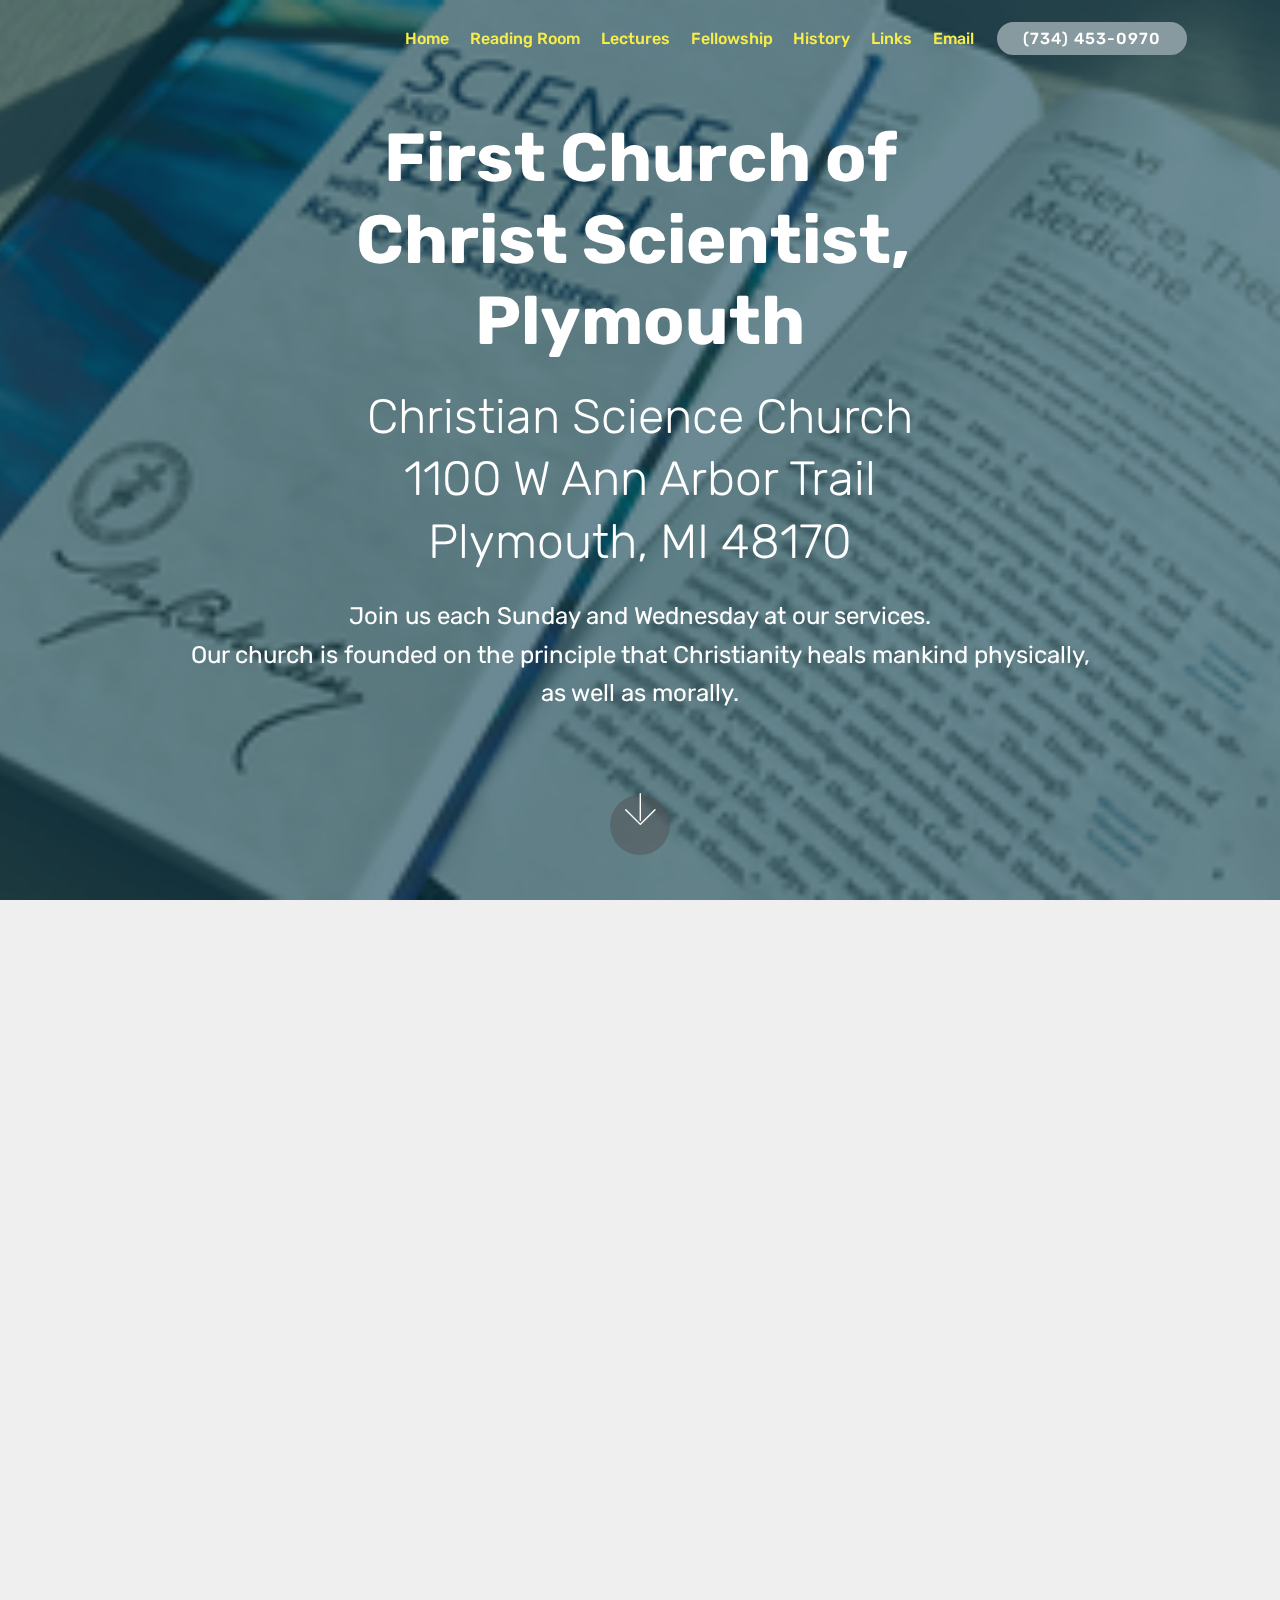
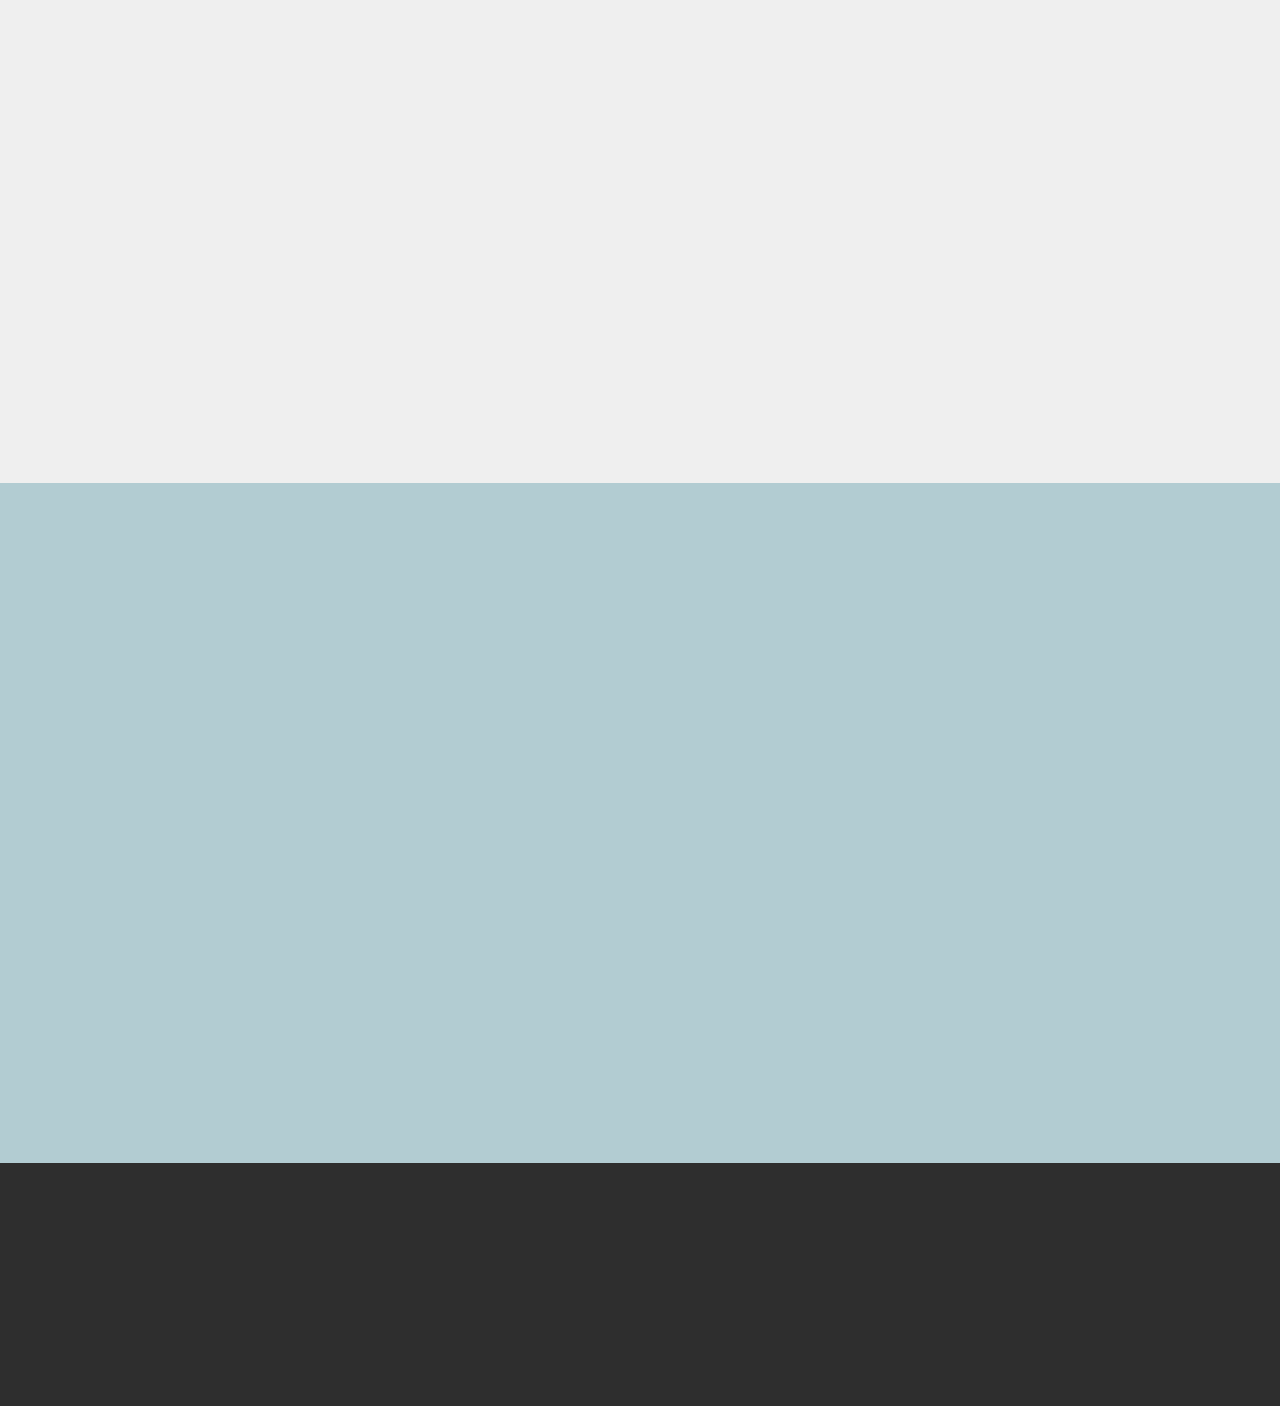
==== index.html @ 98bed811 "create github pages" ====
<!DOCTYPE html>
<html >
<head>
  <!-- Site made with Mobirise Website Builder v4.5.4, https://mobirise.com -->
  <meta charset="UTF-8">
  <meta http-equiv="X-UA-Compatible" content="IE=edge">
  <meta name="generator" content="Mobirise v4.5.4, mobirise.com">
  <meta name="viewport" content="width=device-width, initial-scale=1, minimum-scale=1">
  <link rel="shortcut icon" href="assets/images/logo2.png" type="image/x-icon">
  <meta name="description" content="">
  <title>Home</title>
  <link rel="stylesheet" href="assets/web/assets/mobirise-icons/mobirise-icons.css">
  <link rel="stylesheet" href="assets/tether/tether.min.css">
  <link rel="stylesheet" href="assets/bootstrap/css/bootstrap.min.css">
  <link rel="stylesheet" href="assets/bootstrap/css/bootstrap-grid.min.css">
  <link rel="stylesheet" href="assets/bootstrap/css/bootstrap-reboot.min.css">
  <link rel="stylesheet" href="assets/dropdown/css/style.css">
  <link rel="stylesheet" href="assets/animatecss/animate.min.css">
  <link rel="stylesheet" href="assets/theme/css/style.css">
  <link rel="stylesheet" href="assets/mobirise/css/mbr-additional.css" type="text/css">
  
  
  
</head>
<body>
<section class="menu cid-qFbfb1ziPZ" once="menu" id="menu2-8">

    

    <nav class="navbar navbar-expand beta-menu navbar-dropdown align-items-center navbar-fixed-top navbar-toggleable-sm bg-color transparent">
        <button class="navbar-toggler navbar-toggler-right" type="button" data-toggle="collapse" data-target="#navbarSupportedContent" aria-controls="navbarSupportedContent" aria-expanded="false" aria-label="Toggle navigation">
            <div class="hamburger">
                <span></span>
                <span></span>
                <span></span>
                <span></span>
            </div>
        </button>
        <div class="menu-logo">
            <div class="navbar-brand">
                
                
            </div>
        </div>
        <div class="collapse navbar-collapse" id="navbarSupportedContent">
            <ul class="navbar-nav nav-dropdown navbar-nav-top-padding" data-app-modern-menu="true"><li class="nav-item"><a class="nav-link link text-success display-4" href="https://kelseypromo.github.io/Church/index.html">Home</a></li><li class="nav-item"><a class="nav-link link text-success display-4" href="https://kelseypromo.github.io/Church/RR.html">Reading Room</a></li><li class="nav-item">
                    <a class="nav-link link text-success display-4" href="https://kelseypromo.github.io/Church/Lectures.html">Lectures</a>
                </li><li class="nav-item"><a class="nav-link link text-success display-4" href="https://kelseypromo.github.io/Church/Social.html">Fellowship</a></li><li class="nav-item"><a class="nav-link link text-success display-4" href="https://kelseypromo.github.io/Church/History.html">History</a></li><li class="nav-item"><a class="nav-link link text-success display-4" href="https://kelseypromo.github.io/Church/Links.html">Links</a></li><li class="nav-item"><a class="nav-link link text-success display-4" href="mailto:csplymi@gmail.com">Email</a></li></ul>
            <div class="navbar-buttons mbr-section-btn"><a class="btn btn-sm btn-warning display-4" href="tel:1-734-453-0970">
                    
                    (734) 453-0970
                </a></div>
        </div>
    </nav>
</section>

<section class="engine"><a href="https://mobirise.co/q">bootstrap slideshow</a></section><section class="cid-qFavquxsLG mbr-fullscreen mbr-parallax-background" id="header2-0">

    

    <div class="mbr-overlay" style="opacity: 0.6; background-color: rgb(7, 59, 76);"></div>

    <div class="container align-center">
        <div class="row justify-content-md-center">
            <div class="mbr-white col-md-10">
                <h1 class="mbr-section-title mbr-bold pb-3 mbr-fonts-style display-1">
                    First Church of <br>Christ Scientist,&nbsp;<br>Plymouth</h1>
                <h3 class="mbr-section-subtitle align-center mbr-light pb-3 mbr-fonts-style display-2">Christian Science Church<br>1100 W Ann Arbor Trail<br>Plymouth, MI 48170</h3>
                <p class="mbr-text pb-3 mbr-fonts-style display-5">Join us each Sunday and Wednesday at our services.<br>Our church is founded on the principle that Christianity heals mankind physically, as well as morally.<br><br></p>
                
            </div>
        </div>
    </div>
    <div class="mbr-arrow hidden-sm-down" aria-hidden="true">
        <a href="#next">
            <i class="mbri-down mbr-iconfont"></i>
        </a>
    </div>
</section>

<section class="features2 cid-qFaBylH6gd" id="features2-2">

    

    
    
    <div class="container">
        <div class="media-container-row">
            <div class="card p-3 col-12 col-md-6 col-lg-4">
                <div class="card-wrapper">
                    <div class="card-img">
                        <img src="assets/images/church-2-480x268.jpg" alt="Church Building" title="">
                    </div>
                    <div class="card-box">
                        <h4 class="card-title pb-3 mbr-fonts-style display-5">Visit our Church</h4>
                        <p class="mbr-text mbr-fonts-style display-7">We are located one block west of downtown Plymouth 1100 Ann Arbor Trail. 
<br>
<br>​(About 25 minutes northwest of Detroit Metro Airport, 30 minutes west of downtown Detroit and 20 minutes east of Ann Arbor).
<br>
<br> Church services are held in our former Sunday School building. All our welcome.</p>
                    </div>
                </div>
            </div>

            <div class="card p-3 col-12 col-md-6 col-lg-4">
                <div class="card-wrapper">
                    <div class="card-img">
                        <img src="assets/images/the-books-bible-s-h-prose-works-reference-1-600x330.jpg" alt="Bible &amp; CS Books" title="">
                    </div>
                    <div class="card-box ">
                        <h4 class="card-title pb-3 mbr-fonts-style display-5">Christian Science</h4>
                        <p class="mbr-text mbr-fonts-style display-7">Our church is founded on the principle that Christianity heals mankind physically, as well as morally.
<br>
<br> Christian Science and its healing ministry rests entirely on the affirmation from the Bible that “God is love” (I John 4:16). Those who practice it strive to live the bold, compassionate, pure, generous love that Christ Jesus embodied and taught in his Sermon on the Mount (Matthew 5–7). This is the heart of its Christianity.&nbsp;</p>
                    </div>
                </div>
            </div>

            <div class="card p-3 col-12 col-md-6 col-lg-4">
                <div class="card-wrapper">
                    <div class="card-img">
                        <img src="assets/images/church-service-1600x1200.jpg" alt="Church Sanctuary" title="">
                    </div>
                    <div class="card-box">
                        <h4 class="card-title pb-3 mbr-fonts-style display-5">Sunday Church Service</h4>
                        <p class="mbr-text mbr-fonts-style display-7">10:30 a.m. to 11:30 a.m.<br><br>Sunday services are conducted by a First and Second Reader and include music, hymns, prayer, and readings from the Bible and Science and Health with Key to the Scriptures by Mary Baker Eddy. Unless otherwise indicated, Scriptural selections are from the King James Version of the Bible. <br> Child care is lovingly provided&nbsp;</p>
                    </div>
                </div>
            </div>

            
        </div>
    </div>
</section>

<section class="features2 cid-qFaEyKeGp9" id="features2-3">

    

    
    
    <div class="container">
        <div class="media-container-row">
            <div class="card p-3 col-12 col-md-6 col-lg-4">
                <div class="card-wrapper">
                    <div class="card-img">
                        <img src="assets/images/science-and-health-open-on-windowsill-large-1-300x165.png" alt="Science and Health" title="">
                    </div>
                    <div class="card-box">
                        <h4 class="card-title pb-3 mbr-fonts-style display-5">Wed Testimony Meeting</h4>
                        <p class="mbr-text mbr-fonts-style display-7">At our Wednesday testimony meeting, you’ll hear hymns and readings specially selected for the day from the Christian Science Pastor—the Bible and Science and Health with Key to the Scriptures by Mary Baker Eddy. You’ll also hear testimonies of healing and comments about Christian Science submitted by  people in attendance.
<br>7:30 p.m. to 8:30 p.m.
Child care is lovingly provided.</p>
                    </div>
                </div>
            </div>

            <div class="card p-3 col-12 col-md-6 col-lg-4">
                <div class="card-wrapper">
                    <div class="card-img">
                        <img src="assets/images/rr-a-1600x1200.jpg" alt="Reading Room" title="">
                    </div>
                    <div class="card-box ">
                        <h4 class="card-title pb-3 mbr-fonts-style display-5">Reading Room</h4>
                        <p class="mbr-text mbr-fonts-style display-7">Our Reading Room, located in our church, is a community bookstore that offers a variety of religious materials focusing on spirituality, prayer and healing.
<br>
<br>Open wednesdays from 10:00 a.m. to Noon and for a short while before and after our Sunday service amd our Wednesday meeting.&nbsp;</p>
                    </div>
                </div>
            </div>

            <div class="card p-3 col-12 col-md-6 col-lg-4">
                <div class="card-wrapper">
                    <div class="card-img">
                        <img src="assets/images/ss-1600x1200.jpg" alt="Sunday School" title="">
                    </div>
                    <div class="card-box">
                        <h4 class="card-title pb-3 mbr-fonts-style display-5">Sunday School</h4>
                        <p class="mbr-text mbr-fonts-style display-7">10:30 a.m. to 11:30 a.m.<br><br>Each Sunday School class is designed to meet the students' needs. All of the classes are based on the Bible, and you’ll use Mary Baker Eddy’s book, Science and Health with Key to the Scriptures to help you dive deeper into the Bible.
Children up to the age of 20 are welcome.
<br><br></p>
                    </div>
                </div>
            </div>

            
        </div>
    </div>
</section>

<section class="mbr-section form4 cid-qFkrahLjo8" id="form4-1h">

    

    
    <div class="container">
        <div class="row">
            <div class="col-md-6">
                <div class="google-map"><iframe frameborder="0" style="border:0" src="https://www.google.com/maps/embed/v1/place?key=AIzaSyA0Dx_boXQiwvdz8sJHoYeZNVTdoWONYkU&amp;q=place_id:ChIJySl4kdGsJIgRqeBz0aCOcXc" allowfullscreen=""></iframe></div>
            </div>
            <div class="col-md-6">
                <h2 class="pb-3 align-left mbr-fonts-style display-2">
                    Have Questions?</h2>
                <div>
                    <div class="icon-block pb-3">
                        
                        <h4 class="icon-block__title align-left mbr-fonts-style display-5">
                            How can we help you?<br><br>Please submit this form and someone will get back to you.</h4>
                    </div>
                    <div class="icon-contacts pb-3">
                        <h5 class="align-left mbr-fonts-style display-7"></h5>
                        <p class="mbr-text align-left mbr-fonts-style display-7">
                            Phone: 734-453-0970<br>
                            Email: csplymi@gmail.com
                        </p>
                    </div>
                </div>
                <div data-form-type="formoid">
                    <div data-form-alert="" hidden="">Thanks for filling out the form!  We will respond as quickly as possible.

First Church of Christ, Scientist, Plymouth</div>
                    <form class="block mbr-form" action="https://mobirise.com/" method="post" data-form-title="Mobirise Form"><input type="hidden" data-form-email="true" value="sbUWV+q42BmeYZnPhsSgU2k8wjbPpuL+YAL65qqmQ9eWsIgRBbDcWesqUPM4m4dpOQ6mudVlxqU79I49L0zqynmECY8VZYfPBGKI61S++8cq2FlbX3RkFtnkKZW1qd1k">
                        <div class="row">
                            <div class="col-md-6 multi-horizontal" data-for="name">
                                <input type="text" class="form-control input" name="name" data-form-field="Name" placeholder="Your Name" required="" id="name-form4-1h">
                            </div>
                            <div class="col-md-6 multi-horizontal" data-for="phone">
                                <input type="text" class="form-control input" name="phone" data-form-field="Phone" placeholder="Phone" required="" id="phone-form4-1h">
                            </div>
                            <div class="col-md-12" data-for="email">
                                <input type="text" class="form-control input" name="email" data-form-field="Email" placeholder="Email" required="" id="email-form4-1h">
                            </div>
                            <div class="col-md-12" data-for="message">
                                <textarea class="form-control input" name="message" rows="3" data-form-field="Message" placeholder="Message" style="resize:none" id="message-form4-1h"></textarea>
                            </div>
                            <div class="input-group-btn col-md-12" style="margin-top: 10px;"><button href="" type="submit" class="btn btn-primary btn-form display-4">SEND MESSAGE</button></div>
                        </div>
                    </form>
                </div>
            </div>
        </div>
    </div>
</section>

<section once="" class="cid-qFb8M9SBh0" id="footer6-7">

    

    

    <div class="container">
        <div class="media-container-row align-center mbr-white">
            <div class="col-12">
                <p class="mbr-text mb-0 mbr-fonts-style display-7">The First Church of Christ Scientist, Plymouth<br>1100 W. Ann Arbor Trail<br>Plymouth, MI 48170<br>(734) 453-0970<br><br>© Copyright 2018 First Church of Christ Scientist, Plymouth - All Rights Reserved
                </p>
            </div>
        </div>
    </div>
</section>


  <script src="assets/web/assets/jquery/jquery.min.js"></script>
  <script src="assets/popper/popper.min.js"></script>
  <script src="assets/tether/tether.min.js"></script>
  <script src="assets/bootstrap/js/bootstrap.min.js"></script>
  <script src="assets/smoothscroll/smooth-scroll.js"></script>
  <script src="assets/parallax/jarallax.min.js"></script>
  <script src="assets/touchswipe/jquery.touch-swipe.min.js"></script>
  <script src="assets/viewportchecker/jquery.viewportchecker.js"></script>
  <script src="assets/dropdown/js/script.min.js"></script>
  <script src="assets/theme/js/script.js"></script>
  <script src="assets/formoid/formoid.min.js"></script>
  
  
 <div id="scrollToTop" class="scrollToTop mbr-arrow-up"><a style="text-align: center;"><i></i></a></div>
    <input name="animation" type="hidden">
  </body>
</html>
---- assets/web/assets/mobirise-icons/mobirise-icons.css ----
@font-face {
  font-family: 'MobiriseIcons';
  src:  url('mobirise-icons.eot?spat4u');
  src:  url('mobirise-icons.eot?spat4u#iefix') format('embedded-opentype'),
    url('mobirise-icons.ttf?spat4u') format('truetype'),
    url('mobirise-icons.woff?spat4u') format('woff'),
    url('mobirise-icons.svg?spat4u#MobiriseIcons') format('svg');
  font-weight: normal;
  font-style: normal;
}

[class^="mbri-"], [class*=" mbri-"] {
  /* use !important to prevent issues with browser extensions that change fonts */
  font-family: MobiriseIcons !important;
  speak: none;
  font-style: normal;
  font-weight: normal;
  font-variant: normal;
  text-transform: none;
  line-height: 1;

  /* Better Font Rendering =========== */
  -webkit-font-smoothing: antialiased;
  -moz-osx-font-smoothing: grayscale;
}

.mbri-add-submenu:before {
  content: "\e900";
}
.mbri-alert:before {
  content: "\e901";
}
.mbri-align-center:before {
  content: "\e902";
}
.mbri-align-justify:before {
  content: "\e903";
}
.mbri-align-left:before {
  content: "\e904";
}
.mbri-align-right:before {
  content: "\e905";
}
.mbri-android:before {
  content: "\e906";
}
.mbri-apple:before {
  content: "\e907";
}
.mbri-arrow-down:before {
  content: "\e908";
}
.mbri-arrow-next:before {
  content: "\e909";
}
.mbri-arrow-prev:before {
  content: "\e90a";
}
.mbri-arrow-up:before {
  content: "\e90b";
}
.mbri-bold:before {
  content: "\e90c";
}
.mbri-bookmark:before {
  content: "\e90d";
}
.mbri-bootstrap:before {
  content: "\e90e";
}
.mbri-briefcase:before {
  content: "\e90f";
}
.mbri-browse:before {
  content: "\e910";
}
.mbri-bulleted-list:before {
  content: "\e911";
}
.mbri-calendar:before {
  content: "\e912";
}
.mbri-camera:before {
  content: "\e913";
}
.mbri-cart-add:before {
  content: "\e914";
}
.mbri-cart-full:before {
  content: "\e915";
}
.mbri-cash:before {
  content: "\e916";
}
.mbri-change-style:before {
  content: "\e917";
}
.mbri-chat:before {
  content: "\e918";
}
.mbri-clock:before {
  content: "\e919";
}
.mbri-close:before {
  content: "\e91a";
}
.mbri-cloud:before {
  content: "\e91b";
}
.mbri-code:before {
  content: "\e91c";
}
.mbri-contact-form:before {
  content: "\e91d";
}
.mbri-credit-card:before {
  content: "\e91e";
}
.mbri-cursor-click:before {
  content: "\e91f";
}
.mbri-cust-feedback:before {
  content: "\e920";
}
.mbri-database:before {
  content: "\e921";
}
.mbri-delivery:before {
  content: "\e922";
}
.mbri-desktop:before {
  content: "\e923";
}
.mbri-devices:before {
  content: "\e924";
}
.mbri-down:before {
  content: "\e925";
}
.mbri-download:before {
  content: "\e989";
}
.mbri-drag-n-drop:before {
  content: "\e927";
}
.mbri-drag-n-drop2:before {
  content: "\e928";
}
.mbri-edit:before {
  content: "\e929";
}
.mbri-edit2:before {
  content: "\e92a";
}
.mbri-error:before {
  content: "\e92b";
}
.mbri-extension:before {
  content: "\e92c";
}
.mbri-features:before {
  content: "\e92d";
}
.mbri-file:before {
  content: "\e92e";
}
.mbri-flag:before {
  content: "\e92f";
}
.mbri-folder:before {
  content: "\e930";
}
.mbri-gift:before {
  content: "\e931";
}
.mbri-github:before {
  content: "\e932";
}
.mbri-globe:before {
  content: "\e933";
}
.mbri-globe-2:before {
  content: "\e934";
}
.mbri-growing-chart:before {
  content: "\e935";
}
.mbri-hearth:before {
  content: "\e936";
}
.mbri-help:before {
  content: "\e937";
}
.mbri-home:before {
  content: "\e938";
}
.mbri-hot-cup:before {
  content: "\e939";
}
.mbri-idea:before {
  content: "\e93a";
}
.mbri-image-gallery:before {
  content: "\e93b";
}
.mbri-image-slider:before {
  content: "\e93c";
}
.mbri-info:before {
  content: "\e93d";
}
.mbri-italic:before {
  content: "\e93e";
}
.mbri-key:before {
  content: "\e93f";
}
.mbri-laptop:before {
  content: "\e940";
}
.mbri-layers:before {
  content: "\e941";
}
.mbri-left-right:before {
  content: "\e942";
}
.mbri-left:before {
  content: "\e943";
}
.mbri-letter:before {
  content: "\e944";
}
.mbri-like:before {
  content: "\e945";
}
.mbri-link:before {
  content: "\e946";
}
.mbri-lock:before {
  content: "\e947";
}
.mbri-login:before {
  content: "\e948";
}
.mbri-logout:before {
  content: "\e949";
}
.mbri-magic-stick:before {
  content: "\e94a";
}
.mbri-map-pin:before {
  content: "\e94b";
}
.mbri-menu:before {
  content: "\e94c";
}
.mbri-mobile:before {
  content: "\e94d";
}
.mbri-mobile2:before {
  content: "\e94e";
}
.mbri-mobirise:before {
  content: "\e94f";
}
.mbri-more-horizontal:before {
  content: "\e950";
}
.mbri-more-vertical:before {
  content: "\e951";
}
.mbri-music:before {
  content: "\e952";
}
.mbri-new-file:before {
  content: "\e953";
}
.mbri-numbered-list:before {
  content: "\e954";
}
.mbri-opened-folder:before {
  content: "\e955";
}
.mbri-pages:before {
  content: "\e956";
}
.mbri-paper-plane:before {
  content: "\e957";
}
.mbri-paperclip:before {
  content: "\e958";
}
.mbri-photo:before {
  content: "\e959";
}
.mbri-photos:before {
  content: "\e95a";
}
.mbri-pin:before {
  content: "\e95b";
}
.mbri-play:before {
  content: "\e95c";
}
.mbri-plus:before {
  content: "\e95d";
}
.mbri-preview:before {
  content: "\e95e";
}
.mbri-print:before {
  content: "\e95f";
}
.mbri-protect:before {
  content: "\e960";
}
.mbri-question:before {
  content: "\e961";
}
.mbri-quote-left:before {
  content: "\e962";
}
.mbri-quote-right:before {
  content: "\e963";
}
.mbri-refresh:before {
  content: "\e964";
}
.mbri-responsive:before {
  content: "\e965";
}
.mbri-right:before {
  content: "\e966";
}
.mbri-rocket:before {
  content: "\e967";
}
.mbri-sad-face:before {
  content: "\e968";
}
.mbri-sale:before {
  content: "\e969";
}
.mbri-save:before {
  content: "\e96a";
}
.mbri-search:before {
  content: "\e96b";
}
.mbri-setting:before {
  content: "\e96c";
}
.mbri-setting2:before {
  content: "\e96d";
}
.mbri-setting3:before {
  content: "\e96e";
}
.mbri-share:before {
  content: "\e96f";
}
.mbri-shopping-bag:before {
  content: "\e970";
}
.mbri-shopping-basket:before {
  content: "\e971";
}
.mbri-shopping-cart:before {
  content: "\e972";
}
.mbri-sites:before {
  content: "\e973";
}
.mbri-smile-face:before {
  content: "\e974";
}
.mbri-speed:before {
  content: "\e975";
}
.mbri-star:before {
  content: "\e976";
}
.mbri-success:before {
  content: "\e977";
}
.mbri-sun:before {
  content: "\e978";
}
.mbri-sun2:before {
  content: "\e979";
}
.mbri-tablet:before {
  content: "\e97a";
}
.mbri-tablet-vertical:before {
  content: "\e97b";
}
.mbri-target:before {
  content: "\e97c";
}
.mbri-timer:before {
  content: "\e97d";
}
.mbri-to-ftp:before {
  content: "\e97e";
}
.mbri-to-local-drive:before {
  content: "\e97f";
}
.mbri-touch-swipe:before {
  content: "\e980";
}
.mbri-touch:before {
  content: "\e981";
}
.mbri-trash:before {
  content: "\e982";
}
.mbri-underline:before {
  content: "\e983";
}
.mbri-unlink:before {
  content: "\e984";
}
.mbri-unlock:before {
  content: "\e985";
}
.mbri-up-down:before {
  content: "\e986";
}
.mbri-up:before {
  content: "\e987";
}
.mbri-update:before {
  content: "\e988";
}
.mbri-upload:before {
 content: "\e926"; 
}
.mbri-user:before {
  content: "\e98a";
}
.mbri-user2:before {
  content: "\e98b";
}
.mbri-users:before {
  content: "\e98c";
}
.mbri-video:before {
  content: "\e98d";
}
.mbri-video-play:before {
  content: "\e98e";
}
.mbri-watch:before {
  content: "\e98f";
}
.mbri-website-theme:before {
  content: "\e990";
}
.mbri-wifi:before {
  content: "\e991";
}
.mbri-windows:before {
  content: "\e992";
}
.mbri-zoom-out:before {
  content: "\e993";
}
.mbri-redo:before {
  content: "\e994";
}
.mbri-undo:before {
  content: "\e995";
}
---- assets/dropdown/css/style.css ----
.navbar-dropdown {
  left: 0;
  padding: 0;
  position: absolute;
  right: 0;
  top: 0;
  transition: all 0.45s ease;
  z-index: 1030;
  background: #282828; }
  .navbar-dropdown .navbar-logo {
    margin-right: 0.8rem;
    transition: margin 0.3s ease-in-out;
    vertical-align: middle; }
    .navbar-dropdown .navbar-logo img {
      height: 3.125rem;
      transition: all 0.3s ease-in-out; }
    .navbar-dropdown .navbar-logo.mbr-iconfont {
      font-size: 3.125rem;
      line-height: 3.125rem; }
  .navbar-dropdown .navbar-caption {
    font-weight: 700;
    white-space: normal;
    vertical-align: -4px;
    line-height: 3.125rem !important; }
    .navbar-dropdown .navbar-caption, .navbar-dropdown .navbar-caption:hover {
      color: inherit;
      text-decoration: none; }
  .navbar-dropdown .mbr-iconfont + .navbar-caption {
    vertical-align: -1px; }
  .navbar-dropdown.navbar-fixed-top {
    position: fixed; }
  .navbar-dropdown .navbar-brand span {
    vertical-align: -4px; }
  .navbar-dropdown.bg-color.transparent {
    background: none; }
  .navbar-dropdown.navbar-short .navbar-brand {
    padding: 0.625rem 0; }
    .navbar-dropdown.navbar-short .navbar-brand span {
      vertical-align: -1px; }
  .navbar-dropdown.navbar-short .navbar-caption {
    line-height: 2.375rem !important;
    vertical-align: -2px; }
  .navbar-dropdown.navbar-short .navbar-logo {
    margin-right: 0.5rem; }
    .navbar-dropdown.navbar-short .navbar-logo img {
      height: 2.375rem; }
    .navbar-dropdown.navbar-short .navbar-logo.mbr-iconfont {
      font-size: 2.375rem;
      line-height: 2.375rem; }
  .navbar-dropdown.navbar-short .mbr-table-cell {
    height: 3.625rem; }
  .navbar-dropdown .navbar-close {
    left: 0.6875rem;
    position: fixed;
    top: 0.75rem;
    z-index: 1000; }
  .navbar-dropdown .hamburger-icon {
    content: "";
    display: inline-block;
    vertical-align: middle;
    width: 16px;
    -webkit-box-shadow: 0 -6px 0 1px #282828,0 0 0 1px #282828,0 6px 0 1px #282828;
    -moz-box-shadow: 0 -6px 0 1px #282828,0 0 0 1px #282828,0 6px 0 1px #282828;
    box-shadow: 0 -6px 0 1px #282828,0 0 0 1px #282828,0 6px 0 1px #282828; }

.dropdown-menu .dropdown-toggle[data-toggle="dropdown-submenu"]::after {
  border-bottom: 0.35em solid transparent;
  border-left: 0.35em solid;
  border-right: 0;
  border-top: 0.35em solid transparent;
  margin-left: 0.3rem; }

.dropdown-menu .dropdown-item:focus {
  outline: 0; }

.nav-dropdown {
  font-size: 0.75rem;
  font-weight: 500;
  height: auto !important; }
  .nav-dropdown .nav-btn {
    padding-left: 1rem; }
  .nav-dropdown .link {
    margin: .667em 1.667em;
    font-weight: 500;
    padding: 0;
    transition: color .2s ease-in-out; }
    .nav-dropdown .link.dropdown-toggle {
      margin-right: 2.583em; }
      .nav-dropdown .link.dropdown-toggle::after {
        margin-left: .25rem;
        border-top: 0.35em solid;
        border-right: 0.35em solid transparent;
        border-left: 0.35em solid transparent;
        border-bottom: 0; }
      .nav-dropdown .link.dropdown-toggle[aria-expanded="true"] {
        margin: 0;
        padding: 0.667em 3.263em  0.667em 1.667em; }
  .nav-dropdown .link::after,
  .nav-dropdown .dropdown-item::after {
    color: inherit; }
  .nav-dropdown .btn {
    font-size: 0.75rem;
    font-weight: 700;
    letter-spacing: 0;
    margin-bottom: 0;
    padding-left: 1.25rem;
    padding-right: 1.25rem; }
  .nav-dropdown .dropdown-menu {
    border-radius: 0;
    border: 0;
    left: 0;
    margin: 0;
    padding-bottom: 1.25rem;
    padding-top: 1.25rem;
    position: relative; }
  .nav-dropdown .dropdown-submenu {
    margin-left: 0.125rem;
    top: 0; }
  .nav-dropdown .dropdown-item {
    font-weight: 500;
    line-height: 2;
    padding: 0.3846em 4.615em 0.3846em 1.5385em;
    position: relative;
    transition: color .2s ease-in-out, background-color .2s ease-in-out; }
    .nav-dropdown .dropdown-item::after {
      margin-top: -0.3077em;
      position: absolute;
      right: 1.1538em;
      top: 50%; }
    .nav-dropdown .dropdown-item:focus, .nav-dropdown .dropdown-item:hover {
      background: none; }

@media (max-width: 767px) {
  .nav-dropdown.navbar-toggleable-sm {
    bottom: 0;
    display: none;
    left: 0;
    overflow-x: hidden;
    position: fixed;
    top: 0;
    transform: translateX(-100%);
    -ms-transform: translateX(-100%);
    -webkit-transform: translateX(-100%);
    width: 18.75rem;
    z-index: 999; } }
.nav-dropdown.navbar-toggleable-xl {
  bottom: 0;
  display: none;
  left: 0;
  overflow-x: hidden;
  position: fixed;
  top: 0;
  transform: translateX(-100%);
  -ms-transform: translateX(-100%);
  -webkit-transform: translateX(-100%);
  width: 18.75rem;
  z-index: 999; }

.nav-dropdown-sm {
  display: block !important;
  overflow-x: hidden;
  overflow: auto;
  padding-top: 3.875rem; }
  .nav-dropdown-sm::after {
    content: "";
    display: block;
    height: 3rem;
    width: 100%; }
  .nav-dropdown-sm.collapse.in ~ .navbar-close {
    display: block !important; }
  .nav-dropdown-sm.collapsing, .nav-dropdown-sm.collapse.in {
    transform: translateX(0);
    -ms-transform: translateX(0);
    -webkit-transform: translateX(0);
    transition: all 0.25s ease-out;
    -webkit-transition: all 0.25s ease-out;
    background: #282828; }
  .nav-dropdown-sm.collapsing[aria-expanded="false"] {
    transform: translateX(-100%);
    -ms-transform: translateX(-100%);
    -webkit-transform: translateX(-100%); }
  .nav-dropdown-sm .nav-item {
    display: block;
    margin-left: 0 !important;
    padding-left: 0; }
  .nav-dropdown-sm .link,
  .nav-dropdown-sm .dropdown-item {
    border-top: 1px dotted rgba(255, 255, 255, 0.1);
    font-size: 0.8125rem;
    line-height: 1.6;
    margin: 0 !important;
    padding: 0.875rem 2.4rem 0.875rem 1.5625rem !important;
    position: relative;
    white-space: normal; }
    .nav-dropdown-sm .link:focus, .nav-dropdown-sm .link:hover,
    .nav-dropdown-sm .dropdown-item:focus,
    .nav-dropdown-sm .dropdown-item:hover {
      background: rgba(0, 0, 0, 0.2) !important;
      color: #c0a375; }
  .nav-dropdown-sm .nav-btn {
    position: relative;
    padding: 1.5625rem 1.5625rem 0 1.5625rem; }
    .nav-dropdown-sm .nav-btn::before {
      border-top: 1px dotted rgba(255, 255, 255, 0.1);
      content: "";
      left: 0;
      position: absolute;
      top: 0;
      width: 100%; }
    .nav-dropdown-sm .nav-btn + .nav-btn {
      padding-top: 0.625rem; }
      .nav-dropdown-sm .nav-btn + .nav-btn::before {
        display: none; }
  .nav-dropdown-sm .btn {
    padding: 0.625rem 0; }
  .nav-dropdown-sm .dropdown-toggle[data-toggle="dropdown-submenu"]::after {
    margin-left: .25rem;
    border-top: 0.35em solid;
    border-right: 0.35em solid transparent;
    border-left: 0.35em solid transparent;
    border-bottom: 0; }
  .nav-dropdown-sm .dropdown-toggle[data-toggle="dropdown-submenu"][aria-expanded="true"]::after {
    border-top: 0;
    border-right: 0.35em solid transparent;
    border-left: 0.35em solid transparent;
    border-bottom: 0.35em solid; }
  .nav-dropdown-sm .dropdown-menu {
    margin: 0;
    padding: 0;
    position: relative;
    top: 0;
    left: 0;
    width: 100%;
    border: 0;
    float: none;
    border-radius: 0;
    background: none; }
  .nav-dropdown-sm .dropdown-submenu {
    left: 100%;
    margin-left: 0.125rem;
    margin-top: -1.25rem;
    top: 0; }

.navbar-toggleable-sm .nav-dropdown .dropdown-menu {
  position: absolute; }

.navbar-toggleable-sm .nav-dropdown .dropdown-submenu {
  left: 100%;
  margin-left: 0.125rem;
  margin-top: -1.25rem;
  top: 0; }

.navbar-toggleable-sm.opened .nav-dropdown .dropdown-menu {
  position: relative; }

.navbar-toggleable-sm.opened .nav-dropdown .dropdown-submenu {
  left: 0;
  margin-left: 00rem;
  margin-top: 0rem;
  top: 0; }

.is-builder .nav-dropdown.collapsing {
  transition: none !important; }

/*# sourceMappingURL=style.css.map */
---- assets/theme/css/style.css ----
/*!
 * Mobirise v4 theme (https://mobirise.com/)
 * Copyright 2017 Mobirise
 */
section {
  background-color: #eeeeee; }

section,
.container,
.container-fluid {
  position: relative;
  word-wrap: break-word; }

a.mbr-iconfont:hover {
  text-decoration: none; }

.article .lead p, .article .lead ul, .article .lead ol, .article .lead pre, .article .lead blockquote {
  margin-bottom: 0; }

a {
  font-style: normal;
  font-weight: 400;
  cursor: pointer; }
  a, a:hover {
    text-decoration: none; }

figure {
  margin-bottom: 0; }

body {
  color: #232323; }

h1, h2, h3, h4, h5, h6,
.h1, .h2, .h3, .h4, .h5, .h6,
.display-1, .display-2, .display-3, .display-4 {
  line-height: 1;
  word-break: break-word;
  word-wrap: break-word; }

b, strong {
  font-weight: bold; }

blockquote {
  padding: 10px 0 10px 20px;
  position: relative;
  border-left: 2px solid;
  border-color: #ff3366; }

input:-webkit-autofill, input:-webkit-autofill:hover, input:-webkit-autofill:focus, input:-webkit-autofill:active {
  transition-delay: 9999s;
  transition-property: background-color, color; }

textarea[type="hidden"] {
  display: none; }

body {
  position: relative; }

section {
  background-position: 50% 50%;
  background-repeat: no-repeat;
  background-size: cover; }
  section .mbr-background-video,
  section .mbr-background-video-preview {
    position: absolute;
    bottom: 0;
    left: 0;
    right: 0;
    top: 0; }

.hidden {
  visibility: hidden; }

.mbr-z-index20 {
  z-index: 20; }

/*! Base colors */
.mbr-white {
  color: #ffffff; }

.mbr-black {
  color: #000000; }

.mbr-bg-white {
  background-color: #ffffff; }

.mbr-bg-black {
  background-color: #000000; }

/*! Text-aligns */
.align-left {
  text-align: left; }

.align-center {
  text-align: center; }

.align-right {
  text-align: right; }

@media (max-width: 767px) {
  .align-left, .align-center, .align-right, .mbr-section-btn, .mbr-section-title {
    text-align: center; } }
/*! Font-weight  */
.mbr-light {
  font-weight: 300; }

.mbr-regular {
  font-weight: 400; }

.mbr-semibold {
  font-weight: 500; }

.mbr-bold {
  font-weight: 700; }

/*! Media  */
.media-size-item {
  -webkit-flex: 1 1 auto;
  -moz-flex: 1 1 auto;
  -ms-flex: 1 1 auto;
  -o-flex: 1 1 auto;
  flex: 1 1 auto; }

.media-content {
  -webkit-flex-basis: 100%;
  flex-basis: 100%; }

.media-container-row {
  display: -ms-flexbox;
  display: -webkit-flex;
  display: flex;
  -webkit-flex-direction: row;
  -ms-flex-direction: row;
  flex-direction: row;
  -webkit-flex-wrap: wrap;
  -ms-flex-wrap: wrap;
  flex-wrap: wrap;
  -webkit-justify-content: center;
  -ms-flex-pack: center;
  justify-content: center;
  -webkit-align-content: center;
  -ms-flex-line-pack: center;
  align-content: center;
  -webkit-align-items: start;
  -ms-flex-align: start;
  align-items: start; }
  .media-container-row .media-size-item {
    width: 400px; }

.media-container-column {
  display: -ms-flexbox;
  display: -webkit-flex;
  display: flex;
  -webkit-flex-direction: column;
  -ms-flex-direction: column;
  flex-direction: column;
  -webkit-flex-wrap: wrap;
  -ms-flex-wrap: wrap;
  flex-wrap: wrap;
  -webkit-justify-content: center;
  -ms-flex-pack: center;
  justify-content: center;
  -webkit-align-content: center;
  -ms-flex-line-pack: center;
  align-content: center;
  -webkit-align-items: stretch;
  -ms-flex-align: stretch;
  align-items: stretch; }
  .media-container-column > * {
    width: 100%; }

@media (min-width: 992px) {
  .media-container-row {
    -webkit-flex-wrap: nowrap;
    -ms-flex-wrap: nowrap;
    flex-wrap: nowrap; } }
figure {
  overflow: hidden; }

figure[mbr-media-size] {
  transition: width 0.1s; }

.mbr-figure img, .mbr-figure iframe {
  display: block;
  width: 100%; }

.card {
  background-color: transparent;
  border: none; }

.card-img {
  text-align: center;
  flex-shrink: 0; }

.media {
  max-width: 100%;
  margin: 0 auto; }

.mbr-figure {
  -ms-flex-item-align: center;
  -ms-grid-row-align: center;
  -webkit-align-self: center;
  align-self: center; }

.media-container > div {
  max-width: 100%; }

.mbr-figure img, .card-img img {
  width: 100%; }

@media (max-width: 991px) {
  .media-size-item {
    width: auto !important; }

  .media {
    width: auto; }

  .mbr-figure {
    width: 100% !important; } }
/*! Buttons */
.mbr-section-btn {
  margin-left: -.25rem;
  margin-right: -.25rem;
  font-size: 0; }

nav .mbr-section-btn {
  margin-left: 0rem;
  margin-right: 0rem; }

/*! Btn icon margin */
.btn .mbr-iconfont, .btn.btn-sm .mbr-iconfont {
  cursor: pointer;
  margin-right: 0.5rem; }

.btn.btn-md .mbr-iconfont, .btn.btn-md .mbr-iconfont {
  margin-right: 0.8rem; }

.mbr-regular {
  font-weight: 400; }

.mbr-semibold {
  font-weight: 500; }

.mbr-bold {
  font-weight: 700; }

[type="submit"] {
  -webkit-appearance: none; }

/*! Full-screen */
.mbr-fullscreen .mbr-overlay {
  min-height: 100vh; }

.mbr-fullscreen {
  display: flex;
  display: -webkit-flex;
  display: -moz-flex;
  display: -ms-flex;
  display: -o-flex;
  align-items: center;
  -webkit-align-items: center;
  min-height: 100vh;
  padding-top: 3rem;
  padding-bottom: 3rem; }

/*! Map */
.map {
  height: 25rem;
  position: relative; }
  .map iframe {
    width: 100%;
    height: 100%; }

/* Form */
.form-asterisk {
  font-family: initial;
  position: absolute;
  top: -2px;
  font-weight: normal; }

/*! Scroll to top arrow */
.mbr-arrow-up {
  bottom: 25px;
  right: 90px;
  position: fixed;
  text-align: right;
  z-index: 5000;
  color: #ffffff;
  font-size: 32px;
  transform: rotate(180deg);
  -webkit-transform: rotate(180deg); }

.mbr-arrow-up a {
  background: rgba(0, 0, 0, 0.2);
  border-radius: 3px;
  color: #fff;
  display: inline-block;
  height: 60px;
  width: 60px;
  outline-style: none !important;
  position: relative;
  text-decoration: none;
  transition: all .3s ease-in-out;
  cursor: pointer;
  text-align: center; }
  .mbr-arrow-up a:hover {
    background-color: rgba(0, 0, 0, 0.4); }
  .mbr-arrow-up a i {
    line-height: 60px; }

.mbr-arrow-up-icon {
  display: block;
  color: #fff; }

.mbr-arrow-up-icon::before {
  content: "\203a";
  display: inline-block;
  font-family: serif;
  font-size: 32px;
  line-height: 1;
  font-style: normal;
  position: relative;
  top: 6px;
  left: -4px;
  -webkit-transform: rotate(-90deg);
  transform: rotate(-90deg); }

/*! Arrow Down */
.mbr-arrow {
  position: absolute;
  bottom: 45px;
  left: 50%;
  width: 60px;
  height: 60px;
  cursor: pointer;
  background-color: rgba(80, 80, 80, 0.5);
  border-radius: 50%;
  -webkit-transform: translateX(-50%);
  transform: translateX(-50%); }
  .mbr-arrow > a {
    display: inline-block;
    text-decoration: none;
    outline-style: none;
    -webkit-animation: arrowdown 1.7s ease-in-out infinite;
    animation: arrowdown 1.7s ease-in-out infinite; }
    .mbr-arrow > a > i {
      position: absolute;
      top: -2px;
      left: 15px;
      font-size: 2rem; }

@keyframes arrowdown {
  0% {
    transform: translateY(0px);
    -webkit-transform: translateY(0px); }
  50% {
    transform: translateY(-5px);
    -webkit-transform: translateY(-5px); }
  100% {
    transform: translateY(0px);
    -webkit-transform: translateY(0px); } }
@-webkit-keyframes arrowdown {
  0% {
    transform: translateY(0px);
    -webkit-transform: translateY(0px); }
  50% {
    transform: translateY(-5px);
    -webkit-transform: translateY(-5px); }
  100% {
    transform: translateY(0px);
    -webkit-transform: translateY(0px); } }
@media (max-width: 500px) {
  .mbr-arrow-up {
    left: 50%;
    right: auto;
    transform: translateX(-50%) rotate(180deg);
    -webkit-transform: translateX(-50%) rotate(180deg); } }
/*Gradients animation*/
@keyframes gradient-animation {
  from {
    background-position: 0% 100%;
    animation-timing-function: ease-in-out; }
  to {
    background-position: 100% 0%;
    animation-timing-function: ease-in-out; } }
@-webkit-keyframes gradient-animation {
  from {
    background-position: 0% 100%;
    animation-timing-function: ease-in-out; }
  to {
    background-position: 100% 0%;
    animation-timing-function: ease-in-out; } }
.bg-gradient {
  background-size: 200% 200%;
  animation: gradient-animation 5s infinite alternate;
  -webkit-animation: gradient-animation 5s infinite alternate; }

.menu .navbar-brand {
  display: -webkit-flex; }
  .menu .navbar-brand span {
    display: flex;
    display: -webkit-flex; }
  .menu .navbar-brand .navbar-caption-wrap {
    display: -webkit-flex; }
  .menu .navbar-brand .navbar-logo img {
    display: -webkit-flex; }
@media (min-width: 768px) and (max-width: 991px) {
  .menu .navbar-toggleable-sm .navbar-nav {
    display: -webkit-box;
    display: -webkit-flex;
    display: -ms-flexbox; } }
@media (min-width: 992px) {
  .menu .navbar-nav.nav-dropdown {
    display: -webkit-flex; }
  .menu .navbar-toggleable-sm .navbar-collapse {
    display: -webkit-flex !important; } }

/*# sourceMappingURL=style.css.map */
.engine {
	position: absolute;
	text-indent: -2400px;
	text-align: center;
	padding: 0;
	top: 0;
	left: -2400px;
}
---- assets/mobirise/css/mbr-additional.css ----
@import url(https://fonts.googleapis.com/css?family=Rubik:300,300i,400,400i,500,500i,700,700i,900,900i);





body {
  font-style: normal;
  line-height: 1.5;
}
.mbr-section-title {
  font-style: normal;
  line-height: 1.2;
}
.mbr-section-subtitle {
  line-height: 1.3;
}
.mbr-text {
  font-style: normal;
  line-height: 1.6;
}
.display-1 {
  font-family: 'Rubik', sans-serif;
  font-size: 4.25rem;
}
.display-1 > .mbr-iconfont {
  font-size: 6.8rem;
}
.display-2 {
  font-family: 'Rubik', sans-serif;
  font-size: 3rem;
}
.display-2 > .mbr-iconfont {
  font-size: 4.8rem;
}
.display-4 {
  font-family: 'Rubik', sans-serif;
  font-size: 1rem;
}
.display-4 > .mbr-iconfont {
  font-size: 1.6rem;
}
.display-5 {
  font-family: 'Rubik', sans-serif;
  font-size: 1.5rem;
}
.display-5 > .mbr-iconfont {
  font-size: 2.4rem;
}
.display-7 {
  font-family: 'Rubik', sans-serif;
  font-size: 1rem;
}
.display-7 > .mbr-iconfont {
  font-size: 1.6rem;
}
/* ---- Fluid typography for mobile devices ---- */
/* 1.4 - font scale ratio ( bootstrap == 1.42857 ) */
/* 100vw - current viewport width */
/* (48 - 20)  48 == 48rem == 768px, 20 == 20rem == 320px(minimal supported viewport) */
/* 0.65 - min scale variable, may vary */
@media (max-width: 768px) {
  .display-1 {
    font-size: 3.4rem;
    font-size: calc( 2.1374999999999997rem + (4.25 - 2.1374999999999997) * ((100vw - 20rem) / (48 - 20)));
    line-height: calc( 1.4 * (2.1374999999999997rem + (4.25 - 2.1374999999999997) * ((100vw - 20rem) / (48 - 20))));
  }
  .display-2 {
    font-size: 2.4rem;
    font-size: calc( 1.7rem + (3 - 1.7) * ((100vw - 20rem) / (48 - 20)));
    line-height: calc( 1.4 * (1.7rem + (3 - 1.7) * ((100vw - 20rem) / (48 - 20))));
  }
  .display-4 {
    font-size: 0.8rem;
    font-size: calc( 1rem + (1 - 1) * ((100vw - 20rem) / (48 - 20)));
    line-height: calc( 1.4 * (1rem + (1 - 1) * ((100vw - 20rem) / (48 - 20))));
  }
  .display-5 {
    font-size: 1.2rem;
    font-size: calc( 1.175rem + (1.5 - 1.175) * ((100vw - 20rem) / (48 - 20)));
    line-height: calc( 1.4 * (1.175rem + (1.5 - 1.175) * ((100vw - 20rem) / (48 - 20))));
  }
}
/* Buttons */
.btn {
  font-weight: 500;
  border-width: 2px;
  font-style: normal;
  letter-spacing: 1px;
  margin: .4rem .8rem;
  white-space: normal;
  -webkit-transition: all 0.3s ease-in-out;
  -moz-transition: all 0.3s ease-in-out;
  transition: all 0.3s ease-in-out;
  padding: 1rem 3rem;
  border-radius: 3px;
  display: inline-flex;
  align-items: center;
  justify-content: center;
  word-break: break-word;
}
.btn-sm {
  font-weight: 500;
  letter-spacing: 1px;
  -webkit-transition: all 0.3s ease-in-out;
  -moz-transition: all 0.3s ease-in-out;
  transition: all 0.3s ease-in-out;
  padding: 0.6rem 1.5rem;
  border-radius: 3px;
}
.btn-md {
  font-weight: 500;
  letter-spacing: 1px;
  margin: .4rem .8rem !important;
  -webkit-transition: all 0.3s ease-in-out;
  -moz-transition: all 0.3s ease-in-out;
  transition: all 0.3s ease-in-out;
  padding: 1rem 3rem;
  border-radius: 3px;
}
.btn-lg {
  font-weight: 500;
  letter-spacing: 1px;
  margin: .4rem .8rem !important;
  -webkit-transition: all 0.3s ease-in-out;
  -moz-transition: all 0.3s ease-in-out;
  transition: all 0.3s ease-in-out;
  padding: 1.2rem 3.2rem;
  border-radius: 3px;
}
.bg-primary {
  background-color: #149dcc !important;
}
.bg-success {
  background-color: #f7ed4a !important;
}
.bg-info {
  background-color: #82786e !important;
}
.bg-warning {
  background-color: #879a9f !important;
}
.bg-danger {
  background-color: #b1a374 !important;
}
.btn-primary,
.btn-primary:active {
  background-color: #149dcc;
  border-color: #149dcc;
  color: #ffffff;
}
.btn-primary:hover,
.btn-primary:focus,
.btn-primary.focus,
.btn-primary.active {
  color: #ffffff;
  background-color: #0d6786;
  border-color: #0d6786;
}
.btn-primary.disabled,
.btn-primary:disabled {
  color: #ffffff !important;
  background-color: #0d6786 !important;
  border-color: #0d6786 !important;
}
.btn-secondary,
.btn-secondary:active {
  background-color: #ff3366;
  border-color: #ff3366;
  color: #ffffff;
}
.btn-secondary:hover,
.btn-secondary:focus,
.btn-secondary.focus,
.btn-secondary.active {
  color: #ffffff;
  background-color: #e50039;
  border-color: #e50039;
}
.btn-secondary.disabled,
.btn-secondary:disabled {
  color: #ffffff !important;
  background-color: #e50039 !important;
  border-color: #e50039 !important;
}
.btn-info,
.btn-info:active {
  background-color: #82786e;
  border-color: #82786e;
  color: #ffffff;
}
.btn-info:hover,
.btn-info:focus,
.btn-info.focus,
.btn-info.active {
  color: #ffffff;
  background-color: #59524b;
  border-color: #59524b;
}
.btn-info.disabled,
.btn-info:disabled {
  color: #ffffff !important;
  background-color: #59524b !important;
  border-color: #59524b !important;
}
.btn-success,
.btn-success:active {
  background-color: #f7ed4a;
  border-color: #f7ed4a;
  color: #3f3c03;
}
.btn-success:hover,
.btn-success:focus,
.btn-success.focus,
.btn-success.active {
  color: #3f3c03;
  background-color: #eadd0a;
  border-color: #eadd0a;
}
.btn-success.disabled,
.btn-success:disabled {
  color: #3f3c03 !important;
  background-color: #eadd0a !important;
  border-color: #eadd0a !important;
}
.btn-warning,
.btn-warning:active {
  background-color: #879a9f;
  border-color: #879a9f;
  color: #ffffff;
}
.btn-warning:hover,
.btn-warning:focus,
.btn-warning.focus,
.btn-warning.active {
  color: #ffffff;
  background-color: #617479;
  border-color: #617479;
}
.btn-warning.disabled,
.btn-warning:disabled {
  color: #ffffff !important;
  background-color: #617479 !important;
  border-color: #617479 !important;
}
.btn-danger,
.btn-danger:active {
  background-color: #b1a374;
  border-color: #b1a374;
  color: #ffffff;
}
.btn-danger:hover,
.btn-danger:focus,
.btn-danger.focus,
.btn-danger.active {
  color: #ffffff;
  background-color: #8b7d4e;
  border-color: #8b7d4e;
}
.btn-danger.disabled,
.btn-danger:disabled {
  color: #ffffff !important;
  background-color: #8b7d4e !important;
  border-color: #8b7d4e !important;
}
.btn-white {
  color: #333333 !important;
}
.btn-white,
.btn-white:active {
  background-color: #ffffff;
  border-color: #ffffff;
  color: #808080;
}
.btn-white:hover,
.btn-white:focus,
.btn-white.focus,
.btn-white.active {
  color: #808080;
  background-color: #d9d9d9;
  border-color: #d9d9d9;
}
.btn-white.disabled,
.btn-white:disabled {
  color: #808080 !important;
  background-color: #d9d9d9 !important;
  border-color: #d9d9d9 !important;
}
.btn-black,
.btn-black:active {
  background-color: #333333;
  border-color: #333333;
  color: #ffffff;
}
.btn-black:hover,
.btn-black:focus,
.btn-black.focus,
.btn-black.active {
  color: #ffffff;
  background-color: #0d0d0d;
  border-color: #0d0d0d;
}
.btn-black.disabled,
.btn-black:disabled {
  color: #ffffff !important;
  background-color: #0d0d0d !important;
  border-color: #0d0d0d !important;
}
.btn-primary-outline,
.btn-primary-outline:active {
  background: none;
  border-color: #0b566f;
  color: #0b566f;
}
.btn-primary-outline:hover,
.btn-primary-outline:focus,
.btn-primary-outline.focus,
.btn-primary-outline.active {
  color: #ffffff;
  background-color: #149dcc;
  border-color: #149dcc;
}
.btn-primary-outline.disabled,
.btn-primary-outline:disabled {
  color: #ffffff !important;
  background-color: #149dcc !important;
  border-color: #149dcc !important;
}
.btn-secondary-outline,
.btn-secondary-outline:active {
  background: none;
  border-color: #cc0033;
  color: #cc0033;
}
.btn-secondary-outline:hover,
.btn-secondary-outline:focus,
.btn-secondary-outline.focus,
.btn-secondary-outline.active {
  color: #ffffff;
  background-color: #ff3366;
  border-color: #ff3366;
}
.btn-secondary-outline.disabled,
.btn-secondary-outline:disabled {
  color: #ffffff !important;
  background-color: #ff3366 !important;
  border-color: #ff3366 !important;
}
.btn-info-outline,
.btn-info-outline:active {
  background: none;
  border-color: #4b453f;
  color: #4b453f;
}
.btn-info-outline:hover,
.btn-info-outline:focus,
.btn-info-outline.focus,
.btn-info-outline.active {
  color: #ffffff;
  background-color: #82786e;
  border-color: #82786e;
}
.btn-info-outline.disabled,
.btn-info-outline:disabled {
  color: #ffffff !important;
  background-color: #82786e !important;
  border-color: #82786e !important;
}
.btn-success-outline,
.btn-success-outline:active {
  background: none;
  border-color: #d2c609;
  color: #d2c609;
}
.btn-success-outline:hover,
.btn-success-outline:focus,
.btn-success-outline.focus,
.btn-success-outline.active {
  color: #3f3c03;
  background-color: #f7ed4a;
  border-color: #f7ed4a;
}
.btn-success-outline.disabled,
.btn-success-outline:disabled {
  color: #3f3c03 !important;
  background-color: #f7ed4a !important;
  border-color: #f7ed4a !important;
}
.btn-warning-outline,
.btn-warning-outline:active {
  background: none;
  border-color: #55666b;
  color: #55666b;
}
.btn-warning-outline:hover,
.btn-warning-outline:focus,
.btn-warning-outline.focus,
.btn-warning-outline.active {
  color: #ffffff;
  background-color: #879a9f;
  border-color: #879a9f;
}
.btn-warning-outline.disabled,
.btn-warning-outline:disabled {
  color: #ffffff !important;
  background-color: #879a9f !important;
  border-color: #879a9f !important;
}
.btn-danger-outline,
.btn-danger-outline:active {
  background: none;
  border-color: #7a6e45;
  color: #7a6e45;
}
.btn-danger-outline:hover,
.btn-danger-outline:focus,
.btn-danger-outline.focus,
.btn-danger-outline.active {
  color: #ffffff;
  background-color: #b1a374;
  border-color: #b1a374;
}
.btn-danger-outline.disabled,
.btn-danger-outline:disabled {
  color: #ffffff !important;
  background-color: #b1a374 !important;
  border-color: #b1a374 !important;
}
.btn-black-outline,
.btn-black-outline:active {
  background: none;
  border-color: #000000;
  color: #000000;
}
.btn-black-outline:hover,
.btn-black-outline:focus,
.btn-black-outline.focus,
.btn-black-outline.active {
  color: #ffffff;
  background-color: #333333;
  border-color: #333333;
}
.btn-black-outline.disabled,
.btn-black-outline:disabled {
  color: #ffffff !important;
  background-color: #333333 !important;
  border-color: #333333 !important;
}
.btn-white-outline,
.btn-white-outline:active,
.btn-white-outline.active {
  background: none;
  border-color: #ffffff;
  color: #ffffff;
}
.btn-white-outline:hover,
.btn-white-outline:focus,
.btn-white-outline.focus {
  color: #333333;
  background-color: #ffffff;
  border-color: #ffffff;
}
.text-primary {
  color: #149dcc !important;
}
.text-secondary {
  color: #ff3366 !important;
}
.text-success {
  color: #f7ed4a !important;
}
.text-info {
  color: #82786e !important;
}
.text-warning {
  color: #879a9f !important;
}
.text-danger {
  color: #b1a374 !important;
}
.text-white {
  color: #ffffff !important;
}
.text-black {
  color: #000000 !important;
}
a.text-primary:hover,
a.text-primary:focus {
  color: #0b566f !important;
}
a.text-secondary:hover,
a.text-secondary:focus {
  color: #cc0033 !important;
}
a.text-success:hover,
a.text-success:focus {
  color: #d2c609 !important;
}
a.text-info:hover,
a.text-info:focus {
  color: #4b453f !important;
}
a.text-warning:hover,
a.text-warning:focus {
  color: #55666b !important;
}
a.text-danger:hover,
a.text-danger:focus {
  color: #7a6e45 !important;
}
a.text-white:hover,
a.text-white:focus {
  color: #b3b3b3 !important;
}
a.text-black:hover,
a.text-black:focus {
  color: #4d4d4d !important;
}
.alert-success {
  background-color: #70c770;
}
.alert-info {
  background-color: #82786e;
}
.alert-warning {
  background-color: #879a9f;
}
.alert-danger {
  background-color: #b1a374;
}
.mbr-section-btn a.btn:not(.btn-form) {
  border-radius: 100px;
}
.mbr-section-btn a.btn:not(.btn-form):hover {
  box-shadow: 0 10px 40px 0 rgba(0, 0, 0, 0.2);
}
.mbr-gallery-filter li a {
  border-radius: 100px !important;
}
.mbr-gallery-filter li.active .btn {
  background-color: #149dcc;
  border-color: #149dcc;
  color: #ffffff;
}
.mbr-gallery-filter li.active .btn:focus {
  box-shadow: none;
}
.nav-tabs .nav-link {
  border-radius: 100px !important;
}
.btn-form {
  border-radius: 0;
}
.btn-form:hover {
  cursor: pointer;
}
a,
a:hover {
  color: #149dcc;
}
.mbr-plan-header.bg-primary .mbr-plan-subtitle,
.mbr-plan-header.bg-primary .mbr-plan-price-desc {
  color: #b4e6f8;
}
.mbr-plan-header.bg-success .mbr-plan-subtitle,
.mbr-plan-header.bg-success .mbr-plan-price-desc {
  color: #ffffff;
}
.mbr-plan-header.bg-info .mbr-plan-subtitle,
.mbr-plan-header.bg-info .mbr-plan-price-desc {
  color: #beb8b2;
}
.mbr-plan-header.bg-warning .mbr-plan-subtitle,
.mbr-plan-header.bg-warning .mbr-plan-price-desc {
  color: #ced6d8;
}
.mbr-plan-header.bg-danger .mbr-plan-subtitle,
.mbr-plan-header.bg-danger .mbr-plan-price-desc {
  color: #dfd9c6;
}
/* Scroll to top button*/
#scrollToTop a {
  border-radius: 100px;
}
#scrollToTop a i:before {
  content: '';
  position: absolute;
  height: 40%;
  top: 25%;
  background: #fff;
  width: 2px;
  left: calc(50% - 1px);
}
#scrollToTop a i:after {
  content: '';
  position: absolute;
  display: block;
  border-top: 2px solid #fff;
  border-right: 2px solid #fff;
  width: 40%;
  height: 40%;
  left: 30%;
  bottom: 30%;
  transform: rotate(135deg);
}
/* Others*/
.note-check a[data-value=Rubik] {
  font-style: normal;
}
.mbr-arrow a {
  color: #ffffff;
}
@media (max-width: 767px) {
  .mbr-arrow {
    display: none;
  }
}
.form-control-label {
  position: relative;
  cursor: pointer;
  margin-bottom: .357em;
  padding: 0;
}
.alert {
  color: #ffffff;
  border-radius: 0;
  border: 0;
  font-size: .875rem;
  line-height: 1.5;
  margin-bottom: 1.875rem;
  padding: 1.25rem;
  position: relative;
}
.alert.alert-form::after {
  background-color: inherit;
  bottom: -7px;
  content: "";
  display: block;
  height: 14px;
  left: 50%;
  margin-left: -7px;
  position: absolute;
  transform: rotate(45deg);
  width: 14px;
}
.form-control {
  background-color: #f5f5f5;
  box-shadow: none;
  color: #565656;
  font-family: 'Rubik', sans-serif;
  font-size: 1rem;
  line-height: 1.43;
  min-height: 3.5em;
  padding: 1.07em .5em;
}
.form-control > .mbr-iconfont {
  font-size: 1.6rem;
}
.form-control,
.form-control:focus {
  border: 1px solid #e8e8e8;
}
.form-active .form-control:invalid {
  border-color: red;
}
.mbr-overlay {
  background-color: #000;
  bottom: 0;
  left: 0;
  opacity: .5;
  position: absolute;
  right: 0;
  top: 0;
  z-index: 0;
}
blockquote {
  font-style: italic;
  padding: 10px 0 10px 20px;
  font-size: 1.09rem;
  position: relative;
  border-color: #149dcc;
  border-width: 3px;
}
ul,
ol,
pre,
blockquote {
  margin-bottom: 2.3125rem;
}
pre {
  background: #f4f4f4;
  padding: 10px 24px;
  white-space: pre-wrap;
}
.inactive {
  -webkit-user-select: none;
  -moz-user-select: none;
  -ms-user-select: none;
  user-select: none;
  pointer-events: none;
  -webkit-user-drag: none;
  user-drag: none;
}
.mbr-section__comments .row {
  justify-content: center;
}
/* Forms */
.mbr-form .btn {
  margin: .4rem 0;
}
.mbr-form .input-group-btn a.btn {
  border-radius: 100px !important;
}
.mbr-form .input-group-btn a.btn:hover {
  box-shadow: 0 10px 40px 0 rgba(0, 0, 0, 0.2);
}
.mbr-form .input-group-btn button[type="submit"] {
  border-radius: 100px !important;
  padding: 1rem 3rem;
}
.mbr-form .input-group-btn button[type="submit"]:hover {
  box-shadow: 0 10px 40px 0 rgba(0, 0, 0, 0.2);
}
.form2 .form-control {
  border-top-left-radius: 100px;
  border-bottom-left-radius: 100px;
}
.form2 .input-group-btn a.btn {
  border-top-left-radius: 0 !important;
  border-bottom-left-radius: 0 !important;
}
.form2 .input-group-btn button[type="submit"] {
  border-top-left-radius: 0 !important;
  border-bottom-left-radius: 0 !important;
}
.form3 input[type="email"] {
  border-radius: 100px !important;
}
@media (max-width: 349px) {
  .form2 input[type="email"] {
    border-radius: 100px !important;
  }
  .form2 .input-group-btn a.btn {
    border-radius: 100px !important;
  }
  .form2 .input-group-btn button[type="submit"] {
    border-radius: 100px !important;
  }
}
@media (max-width: 767px) {
  .btn {
    font-size: .75rem !important;
  }
  .btn .mbr-iconfont {
    font-size: 1rem !important;
  }
}
/* Social block */
.btn-social {
  font-size: 20px;
  border-radius: 50%;
  padding: 0;
  width: 44px;
  height: 44px;
  line-height: 44px;
  text-align: center;
  position: relative;
  border: 2px solid #c0a375;
  border-color: #149dcc;
  color: #232323;
  cursor: pointer;
}
.btn-social i {
  top: 0;
  line-height: 44px;
  width: 44px;
}
.btn-social:hover {
  color: #fff;
  background: #149dcc;
}
.btn-social + .btn {
  margin-left: .1rem;
}
/* Footer */
.mbr-footer-content li::before,
.mbr-footer .mbr-contacts li::before {
  background: #149dcc;
}
.mbr-footer-content li a:hover,
.mbr-footer .mbr-contacts li a:hover {
  color: #149dcc;
}
.footer3 input[type="email"],
.footer4 input[type="email"] {
  border-radius: 100px !important;
}
.footer3 .input-group-btn a.btn,
.footer4 .input-group-btn a.btn {
  border-radius: 100px !important;
}
.footer3 .input-group-btn button[type="submit"],
.footer4 .input-group-btn button[type="submit"] {
  border-radius: 100px !important;
}
/* Headers*/
.header13 .form-inline input[type="email"],
.header14 .form-inline input[type="email"] {
  border-radius: 100px;
}
.header13 .form-inline input[type="text"],
.header14 .form-inline input[type="text"] {
  border-radius: 100px;
}
.header13 .form-inline input[type="tel"],
.header14 .form-inline input[type="tel"] {
  border-radius: 100px;
}
.header13 .form-inline a.btn,
.header14 .form-inline a.btn {
  border-radius: 100px;
}
.header13 .form-inline button,
.header14 .form-inline button {
  border-radius: 100px !important;
}
.offset-1 {
  margin-left: 8.33333%;
}
.offset-2 {
  margin-left: 16.66667%;
}
.offset-3 {
  margin-left: 25%;
}
.offset-4 {
  margin-left: 33.33333%;
}
.offset-5 {
  margin-left: 41.66667%;
}
.offset-6 {
  margin-left: 50%;
}
.offset-7 {
  margin-left: 58.33333%;
}
.offset-8 {
  margin-left: 66.66667%;
}
.offset-9 {
  margin-left: 75%;
}
.offset-10 {
  margin-left: 83.33333%;
}
.offset-11 {
  margin-left: 91.66667%;
}
@media (min-width: 576px) {
  .offset-sm-0 {
    margin-left: 0%;
  }
  .offset-sm-1 {
    margin-left: 8.33333%;
  }
  .offset-sm-2 {
    margin-left: 16.66667%;
  }
  .offset-sm-3 {
    margin-left: 25%;
  }
  .offset-sm-4 {
    margin-left: 33.33333%;
  }
  .offset-sm-5 {
    margin-left: 41.66667%;
  }
  .offset-sm-6 {
    margin-left: 50%;
  }
  .offset-sm-7 {
    margin-left: 58.33333%;
  }
  .offset-sm-8 {
    margin-left: 66.66667%;
  }
  .offset-sm-9 {
    margin-left: 75%;
  }
  .offset-sm-10 {
    margin-left: 83.33333%;
  }
  .offset-sm-11 {
    margin-left: 91.66667%;
  }
}
@media (min-width: 768px) {
  .offset-md-0 {
    margin-left: 0%;
  }
  .offset-md-1 {
    margin-left: 8.33333%;
  }
  .offset-md-2 {
    margin-left: 16.66667%;
  }
  .offset-md-3 {
    margin-left: 25%;
  }
  .offset-md-4 {
    margin-left: 33.33333%;
  }
  .offset-md-5 {
    margin-left: 41.66667%;
  }
  .offset-md-6 {
    margin-left: 50%;
  }
  .offset-md-7 {
    margin-left: 58.33333%;
  }
  .offset-md-8 {
    margin-left: 66.66667%;
  }
  .offset-md-9 {
    margin-left: 75%;
  }
  .offset-md-10 {
    margin-left: 83.33333%;
  }
  .offset-md-11 {
    margin-left: 91.66667%;
  }
}
@media (min-width: 992px) {
  .offset-lg-0 {
    margin-left: 0%;
  }
  .offset-lg-1 {
    margin-left: 8.33333%;
  }
  .offset-lg-2 {
    margin-left: 16.66667%;
  }
  .offset-lg-3 {
    margin-left: 25%;
  }
  .offset-lg-4 {
    margin-left: 33.33333%;
  }
  .offset-lg-5 {
    margin-left: 41.66667%;
  }
  .offset-lg-6 {
    margin-left: 50%;
  }
  .offset-lg-7 {
    margin-left: 58.33333%;
  }
  .offset-lg-8 {
    margin-left: 66.66667%;
  }
  .offset-lg-9 {
    margin-left: 75%;
  }
  .offset-lg-10 {
    margin-left: 83.33333%;
  }
  .offset-lg-11 {
    margin-left: 91.66667%;
  }
}
@media (min-width: 1200px) {
  .offset-xl-0 {
    margin-left: 0%;
  }
  .offset-xl-1 {
    margin-left: 8.33333%;
  }
  .offset-xl-2 {
    margin-left: 16.66667%;
  }
  .offset-xl-3 {
    margin-left: 25%;
  }
  .offset-xl-4 {
    margin-left: 33.33333%;
  }
  .offset-xl-5 {
    margin-left: 41.66667%;
  }
  .offset-xl-6 {
    margin-left: 50%;
  }
  .offset-xl-7 {
    margin-left: 58.33333%;
  }
  .offset-xl-8 {
    margin-left: 66.66667%;
  }
  .offset-xl-9 {
    margin-left: 75%;
  }
  .offset-xl-10 {
    margin-left: 83.33333%;
  }
  .offset-xl-11 {
    margin-left: 91.66667%;
  }
}
.navbar-toggler {
  -webkit-align-self: flex-start;
  -ms-flex-item-align: start;
  align-self: flex-start;
  padding: 0.25rem 0.75rem;
  font-size: 1.25rem;
  line-height: 1;
  background: transparent;
  border: 1px solid transparent;
  -webkit-border-radius: 0.25rem;
  border-radius: 0.25rem;
}
.navbar-toggler:focus,
.navbar-toggler:hover {
  text-decoration: none;
}
.navbar-toggler-icon {
  display: inline-block;
  width: 1.5em;
  height: 1.5em;
  vertical-align: middle;
  content: "";
  background: no-repeat center center;
  -webkit-background-size: 100% 100%;
  -o-background-size: 100% 100%;
  background-size: 100% 100%;
}
.navbar-toggler-left {
  position: absolute;
  left: 1rem;
}
.navbar-toggler-right {
  position: absolute;
  right: 1rem;
}
@media (max-width: 575px) {
  .navbar-toggleable .navbar-nav .dropdown-menu {
    position: static;
    float: none;
  }
  .navbar-toggleable > .container {
    padding-right: 0;
    padding-left: 0;
  }
}
@media (min-width: 576px) {
  .navbar-toggleable {
    -webkit-box-orient: horizontal;
    -webkit-box-direction: normal;
    -webkit-flex-direction: row;
    -ms-flex-direction: row;
    flex-direction: row;
    -webkit-flex-wrap: nowrap;
    -ms-flex-wrap: nowrap;
    flex-wrap: nowrap;
    -webkit-box-align: center;
    -webkit-align-items: center;
    -ms-flex-align: center;
    align-items: center;
  }
  .navbar-toggleable .navbar-nav {
    -webkit-box-orient: horizontal;
    -webkit-box-direction: normal;
    -webkit-flex-direction: row;
    -ms-flex-direction: row;
    flex-direction: row;
  }
  .navbar-toggleable .navbar-nav .nav-link {
    padding-right: .5rem;
    padding-left: .5rem;
  }
  .navbar-toggleable > .container {
    display: -webkit-box;
    display: -webkit-flex;
    display: -ms-flexbox;
    display: flex;
    -webkit-flex-wrap: nowrap;
    -ms-flex-wrap: nowrap;
    flex-wrap: nowrap;
    -webkit-box-align: center;
    -webkit-align-items: center;
    -ms-flex-align: center;
    align-items: center;
  }
  .navbar-toggleable .navbar-collapse {
    display: -webkit-box !important;
    display: -webkit-flex !important;
    display: -ms-flexbox !important;
    display: flex !important;
    width: 100%;
  }
  .navbar-toggleable .navbar-toggler {
    display: none;
  }
}
@media (max-width: 767px) {
  .navbar-toggleable-sm .navbar-nav .dropdown-menu {
    position: static;
    float: none;
  }
  .navbar-toggleable-sm > .container {
    padding-right: 0;
    padding-left: 0;
  }
}
@media (min-width: 768px) {
  .navbar-toggleable-sm {
    -webkit-box-orient: horizontal;
    -webkit-box-direction: normal;
    -webkit-flex-direction: row;
    -ms-flex-direction: row;
    flex-direction: row;
    -webkit-flex-wrap: nowrap;
    -ms-flex-wrap: nowrap;
    flex-wrap: nowrap;
    -webkit-box-align: center;
    -webkit-align-items: center;
    -ms-flex-align: center;
    align-items: center;
  }
  .navbar-toggleable-sm .navbar-nav {
    -webkit-box-orient: horizontal;
    -webkit-box-direction: normal;
    -webkit-flex-direction: row;
    -ms-flex-direction: row;
    flex-direction: row;
  }
  .navbar-toggleable-sm .navbar-nav .nav-link {
    padding-right: .5rem;
    padding-left: .5rem;
  }
  .navbar-toggleable-sm > .container {
    display: -webkit-box;
    display: -webkit-flex;
    display: -ms-flexbox;
    display: flex;
    -webkit-flex-wrap: nowrap;
    -ms-flex-wrap: nowrap;
    flex-wrap: nowrap;
    -webkit-box-align: center;
    -webkit-align-items: center;
    -ms-flex-align: center;
    align-items: center;
  }
  .navbar-toggleable-sm .navbar-collapse {
    display: -webkit-box !important;
    display: -webkit-flex !important;
    display: -ms-flexbox !important;
    display: flex !important;
    width: 100%;
  }
  .navbar-toggleable-sm .navbar-toggler {
    display: none;
  }
}
@media (max-width: 991px) {
  .navbar-toggleable-md .navbar-nav .dropdown-menu {
    position: static;
    float: none;
  }
  .navbar-toggleable-md > .container {
    padding-right: 0;
    padding-left: 0;
  }
}
@media (min-width: 992px) {
  .navbar-toggleable-md {
    -webkit-box-orient: horizontal;
    -webkit-box-direction: normal;
    -webkit-flex-direction: row;
    -ms-flex-direction: row;
    flex-direction: row;
    -webkit-flex-wrap: nowrap;
    -ms-flex-wrap: nowrap;
    flex-wrap: nowrap;
    -webkit-box-align: center;
    -webkit-align-items: center;
    -ms-flex-align: center;
    align-items: center;
  }
  .navbar-toggleable-md .navbar-nav {
    -webkit-box-orient: horizontal;
    -webkit-box-direction: normal;
    -webkit-flex-direction: row;
    -ms-flex-direction: row;
    flex-direction: row;
  }
  .navbar-toggleable-md .navbar-nav .nav-link {
    padding-right: .5rem;
    padding-left: .5rem;
  }
  .navbar-toggleable-md > .container {
    display: -webkit-box;
    display: -webkit-flex;
    display: -ms-flexbox;
    display: flex;
    -webkit-flex-wrap: nowrap;
    -ms-flex-wrap: nowrap;
    flex-wrap: nowrap;
    -webkit-box-align: center;
    -webkit-align-items: center;
    -ms-flex-align: center;
    align-items: center;
  }
  .navbar-toggleable-md .navbar-collapse {
    display: -webkit-box !important;
    display: -webkit-flex !important;
    display: -ms-flexbox !important;
    display: flex !important;
    width: 100%;
  }
  .navbar-toggleable-md .navbar-toggler {
    display: none;
  }
}
@media (max-width: 1199px) {
  .navbar-toggleable-lg .navbar-nav .dropdown-menu {
    position: static;
    float: none;
  }
  .navbar-toggleable-lg > .container {
    padding-right: 0;
    padding-left: 0;
  }
}
@media (min-width: 1200px) {
  .navbar-toggleable-lg {
    -webkit-box-orient: horizontal;
    -webkit-box-direction: normal;
    -webkit-flex-direction: row;
    -ms-flex-direction: row;
    flex-direction: row;
    -webkit-flex-wrap: nowrap;
    -ms-flex-wrap: nowrap;
    flex-wrap: nowrap;
    -webkit-box-align: center;
    -webkit-align-items: center;
    -ms-flex-align: center;
    align-items: center;
  }
  .navbar-toggleable-lg .navbar-nav {
    -webkit-box-orient: horizontal;
    -webkit-box-direction: normal;
    -webkit-flex-direction: row;
    -ms-flex-direction: row;
    flex-direction: row;
  }
  .navbar-toggleable-lg .navbar-nav .nav-link {
    padding-right: .5rem;
    padding-left: .5rem;
  }
  .navbar-toggleable-lg > .container {
    display: -webkit-box;
    display: -webkit-flex;
    display: -ms-flexbox;
    display: flex;
    -webkit-flex-wrap: nowrap;
    -ms-flex-wrap: nowrap;
    flex-wrap: nowrap;
    -webkit-box-align: center;
    -webkit-align-items: center;
    -ms-flex-align: center;
    align-items: center;
  }
  .navbar-toggleable-lg .navbar-collapse {
    display: -webkit-box !important;
    display: -webkit-flex !important;
    display: -ms-flexbox !important;
    display: flex !important;
    width: 100%;
  }
  .navbar-toggleable-lg .navbar-toggler {
    display: none;
  }
}
.navbar-toggleable-xl {
  -webkit-box-orient: horizontal;
  -webkit-box-direction: normal;
  -webkit-flex-direction: row;
  -ms-flex-direction: row;
  flex-direction: row;
  -webkit-flex-wrap: nowrap;
  -ms-flex-wrap: nowrap;
  flex-wrap: nowrap;
  -webkit-box-align: center;
  -webkit-align-items: center;
  -ms-flex-align: center;
  align-items: center;
}
.navbar-toggleable-xl .navbar-nav .dropdown-menu {
  position: static;
  float: none;
}
.navbar-toggleable-xl > .container {
  padding-right: 0;
  padding-left: 0;
}
.navbar-toggleable-xl .navbar-nav {
  -webkit-box-orient: horizontal;
  -webkit-box-direction: normal;
  -webkit-flex-direction: row;
  -ms-flex-direction: row;
  flex-direction: row;
}
.navbar-toggleable-xl .navbar-nav .nav-link {
  padding-right: .5rem;
  padding-left: .5rem;
}
.navbar-toggleable-xl > .container {
  display: -webkit-box;
  display: -webkit-flex;
  display: -ms-flexbox;
  display: flex;
  -webkit-flex-wrap: nowrap;
  -ms-flex-wrap: nowrap;
  flex-wrap: nowrap;
  -webkit-box-align: center;
  -webkit-align-items: center;
  -ms-flex-align: center;
  align-items: center;
}
.navbar-toggleable-xl .navbar-collapse {
  display: -webkit-box !important;
  display: -webkit-flex !important;
  display: -ms-flexbox !important;
  display: flex !important;
  width: 100%;
}
.navbar-toggleable-xl .navbar-toggler {
  display: none;
}
.card-img {
  width: auto;
}
.menu .navbar.collapsed:not(.beta-menu) {
  flex-direction: column;
}
.carousel-item.active,
.carousel-item-next,
.carousel-item-prev {
  display: -webkit-box;
  display: -webkit-flex;
  display: -ms-flexbox;
  display: flex;
}
.note-air-layout .dropup .dropdown-menu,
.note-air-layout .navbar-fixed-bottom .dropdown .dropdown-menu {
  bottom: initial !important;
}
html,
body {
  height: auto;
  min-height: 100vh;
}
.cid-qFavquxsLG {
  background-image: url("../../../assets/images/science-and-health-open-on-windowsill-large-300x165.png");
}
.cid-qFaBylH6gd {
  padding-top: 0px;
  padding-bottom: 0px;
  background-color: #efefef;
}
.cid-qFaBylH6gd h4 {
  font-weight: 500;
  margin-bottom: 0;
  text-align: left;
}
.cid-qFaBylH6gd p {
  color: #767676;
  text-align: left;
}
.cid-qFaBylH6gd .card-box {
  padding-top: 2rem;
}
.cid-qFaBylH6gd .card-wrapper {
  height: 100%;
}
.cid-qFbfb1ziPZ .navbar {
  background: #b2ccd2;
  transition: none;
  min-height: 77px;
  padding: .5rem 0;
}
.cid-qFbfb1ziPZ .navbar-dropdown.bg-color.transparent.opened {
  background: #b2ccd2;
}
.cid-qFbfb1ziPZ a {
  font-style: normal;
}
.cid-qFbfb1ziPZ .nav-item span {
  padding-right: 0.4em;
  line-height: 0.5em;
  vertical-align: text-bottom;
  position: relative;
  text-decoration: none;
}
.cid-qFbfb1ziPZ .nav-item a {
  display: flex;
  align-items: center;
  justify-content: center;
  padding: 0.7rem 0 !important;
  margin: 0rem .65rem !important;
}
.cid-qFbfb1ziPZ .nav-item:focus,
.cid-qFbfb1ziPZ .nav-link:focus {
  outline: none;
}
.cid-qFbfb1ziPZ .btn {
  padding: 0.4rem 1.5rem;
  display: inline-flex;
  align-items: center;
}
.cid-qFbfb1ziPZ .btn .mbr-iconfont {
  font-size: 1.6rem;
}
.cid-qFbfb1ziPZ .menu-logo {
  margin-right: auto;
}
.cid-qFbfb1ziPZ .menu-logo .navbar-brand {
  display: flex;
  margin-left: 5rem;
  padding: 0;
  transition: padding .2s;
  min-height: 3.8rem;
  align-items: center;
}
.cid-qFbfb1ziPZ .menu-logo .navbar-brand .navbar-caption-wrap {
  display: flex;
  -webkit-align-items: center;
  align-items: center;
  word-break: break-word;
  min-width: 7rem;
  margin: .3rem 0;
}
.cid-qFbfb1ziPZ .menu-logo .navbar-brand .navbar-caption-wrap .navbar-caption {
  line-height: 1.2rem !important;
  padding-right: 2rem;
}
.cid-qFbfb1ziPZ .menu-logo .navbar-brand .navbar-logo {
  font-size: 4rem;
  transition: font-size 0.25s;
}
.cid-qFbfb1ziPZ .menu-logo .navbar-brand .navbar-logo img {
  display: flex;
}
.cid-qFbfb1ziPZ .menu-logo .navbar-brand .navbar-logo .mbr-iconfont {
  transition: font-size 0.25s;
}
.cid-qFbfb1ziPZ .navbar-toggleable-sm .navbar-collapse {
  justify-content: flex-end;
  -webkit-justify-content: flex-end;
  padding-right: 5rem;
  width: auto;
}
.cid-qFbfb1ziPZ .navbar-toggleable-sm .navbar-collapse .navbar-nav {
  flex-wrap: wrap;
  -webkit-flex-wrap: wrap;
  padding-left: 0;
}
.cid-qFbfb1ziPZ .navbar-toggleable-sm .navbar-collapse .navbar-nav .nav-item {
  -webkit-align-self: center;
  align-self: center;
}
.cid-qFbfb1ziPZ .navbar-toggleable-sm .navbar-collapse .navbar-buttons {
  padding-left: 0;
  padding-bottom: 0;
}
.cid-qFbfb1ziPZ .dropdown .dropdown-menu {
  background: #b2ccd2;
  display: none;
  position: absolute;
  min-width: 5rem;
  padding-top: 1.4rem;
  padding-bottom: 1.4rem;
  text-align: left;
}
.cid-qFbfb1ziPZ .dropdown .dropdown-menu .dropdown-item {
  width: auto;
  padding: 0.235em 1.5385em 0.235em 1.5385em !important;
}
.cid-qFbfb1ziPZ .dropdown .dropdown-menu .dropdown-item::after {
  right: 0.5rem;
}
.cid-qFbfb1ziPZ .dropdown .dropdown-menu .dropdown-submenu {
  margin: 0;
}
.cid-qFbfb1ziPZ .dropdown.open > .dropdown-menu {
  display: block;
}
.cid-qFbfb1ziPZ .navbar-toggleable-sm.opened:after {
  position: absolute;
  width: 100vw;
  height: 100vh;
  content: '';
  background-color: rgba(0, 0, 0, 0.1);
  left: 0;
  bottom: 0;
  transform: translateY(100%);
  -webkit-transform: translateY(100%);
  z-index: 1000;
}
.cid-qFbfb1ziPZ .navbar.navbar-short {
  min-height: 60px;
  transition: all .2s;
}
.cid-qFbfb1ziPZ .navbar.navbar-short .navbar-toggler-right {
  top: 20px;
}
.cid-qFbfb1ziPZ .navbar.navbar-short .navbar-logo a {
  font-size: 2.5rem !important;
  line-height: 2.5rem;
  transition: font-size 0.25s;
}
.cid-qFbfb1ziPZ .navbar.navbar-short .navbar-logo a .mbr-iconfont {
  font-size: 2.5rem !important;
}
.cid-qFbfb1ziPZ .navbar.navbar-short .navbar-logo a img {
  height: 3rem !important;
}
.cid-qFbfb1ziPZ .navbar.navbar-short .navbar-brand {
  min-height: 3rem;
}
.cid-qFbfb1ziPZ button.navbar-toggler {
  width: 31px;
  height: 18px;
  cursor: pointer;
  transition: all .2s;
  top: 1.5rem;
  right: 1rem;
}
.cid-qFbfb1ziPZ button.navbar-toggler:focus {
  outline: none;
}
.cid-qFbfb1ziPZ button.navbar-toggler .hamburger span {
  position: absolute;
  right: 0;
  width: 30px;
  height: 2px;
  border-right: 5px;
  background-color: #cebfaf;
}
.cid-qFbfb1ziPZ button.navbar-toggler .hamburger span:nth-child(1) {
  top: 0;
  transition: all .2s;
}
.cid-qFbfb1ziPZ button.navbar-toggler .hamburger span:nth-child(2) {
  top: 8px;
  transition: all .15s;
}
.cid-qFbfb1ziPZ button.navbar-toggler .hamburger span:nth-child(3) {
  top: 8px;
  transition: all .15s;
}
.cid-qFbfb1ziPZ button.navbar-toggler .hamburger span:nth-child(4) {
  top: 16px;
  transition: all .2s;
}
.cid-qFbfb1ziPZ nav.opened .hamburger span:nth-child(1) {
  top: 8px;
  width: 0;
  opacity: 0;
  right: 50%;
  transition: all .2s;
}
.cid-qFbfb1ziPZ nav.opened .hamburger span:nth-child(2) {
  -webkit-transform: rotate(45deg);
  transform: rotate(45deg);
  transition: all .25s;
}
.cid-qFbfb1ziPZ nav.opened .hamburger span:nth-child(3) {
  -webkit-transform: rotate(-45deg);
  transform: rotate(-45deg);
  transition: all .25s;
}
.cid-qFbfb1ziPZ nav.opened .hamburger span:nth-child(4) {
  top: 8px;
  width: 0;
  opacity: 0;
  right: 50%;
  transition: all .2s;
}
.cid-qFbfb1ziPZ .collapsed.navbar-expand {
  flex-direction: column;
}
.cid-qFbfb1ziPZ .collapsed .btn {
  display: flex;
}
.cid-qFbfb1ziPZ .collapsed .navbar-collapse {
  display: none !important;
  padding-right: 0 !important;
}
.cid-qFbfb1ziPZ .collapsed .navbar-collapse.collapsing,
.cid-qFbfb1ziPZ .collapsed .navbar-collapse.show {
  display: block !important;
}
.cid-qFbfb1ziPZ .collapsed .navbar-collapse.collapsing .navbar-nav,
.cid-qFbfb1ziPZ .collapsed .navbar-collapse.show .navbar-nav {
  display: block;
  text-align: center;
}
.cid-qFbfb1ziPZ .collapsed .navbar-collapse.collapsing .navbar-nav .nav-item,
.cid-qFbfb1ziPZ .collapsed .navbar-collapse.show .navbar-nav .nav-item {
  clear: both;
}
.cid-qFbfb1ziPZ .collapsed .navbar-collapse.collapsing .navbar-buttons,
.cid-qFbfb1ziPZ .collapsed .navbar-collapse.show .navbar-buttons {
  text-align: center;
}
.cid-qFbfb1ziPZ .collapsed .navbar-collapse.collapsing .navbar-buttons:last-child,
.cid-qFbfb1ziPZ .collapsed .navbar-collapse.show .navbar-buttons:last-child {
  margin-bottom: 1rem;
}
.cid-qFbfb1ziPZ .collapsed button.navbar-toggler {
  display: block;
}
.cid-qFbfb1ziPZ .collapsed .navbar-brand {
  margin-left: 1rem !important;
}
.cid-qFbfb1ziPZ .collapsed .navbar-toggleable-sm {
  flex-direction: column;
  -webkit-flex-direction: column;
}
.cid-qFbfb1ziPZ .collapsed .dropdown .dropdown-menu {
  width: 100%;
  text-align: center;
  position: relative;
  opacity: 0;
  display: block;
  height: 0;
  visibility: hidden;
  padding: 0;
  transition-duration: .5s;
  transition-property: opacity,padding,height;
}
.cid-qFbfb1ziPZ .collapsed .dropdown.open > .dropdown-menu {
  position: relative;
  opacity: 1;
  height: auto;
  padding: 1.4rem 0;
  visibility: visible;
}
.cid-qFbfb1ziPZ .collapsed .dropdown .dropdown-submenu {
  left: 0;
  text-align: center;
  width: 100%;
}
.cid-qFbfb1ziPZ .collapsed .dropdown .dropdown-toggle[data-toggle="dropdown-submenu"]::after {
  margin-top: 0;
  position: inherit;
  right: 0;
  top: 50%;
  display: inline-block;
  width: 0;
  height: 0;
  margin-left: .3em;
  vertical-align: middle;
  content: "";
  border-top: .30em solid;
  border-right: .30em solid transparent;
  border-left: .30em solid transparent;
}
@media (max-width: 991px) {
  .cid-qFbfb1ziPZ.navbar-expand {
    flex-direction: column;
  }
  .cid-qFbfb1ziPZ img {
    height: 3.8rem !important;
  }
  .cid-qFbfb1ziPZ .btn {
    display: flex;
  }
  .cid-qFbfb1ziPZ button.navbar-toggler {
    display: block;
  }
  .cid-qFbfb1ziPZ .navbar-brand {
    margin-left: 1rem !important;
  }
  .cid-qFbfb1ziPZ .navbar-toggleable-sm {
    flex-direction: column;
    -webkit-flex-direction: column;
  }
  .cid-qFbfb1ziPZ .navbar-collapse {
    display: none !important;
    padding-right: 0 !important;
  }
  .cid-qFbfb1ziPZ .navbar-collapse.collapsing,
  .cid-qFbfb1ziPZ .navbar-collapse.show {
    display: block !important;
  }
  .cid-qFbfb1ziPZ .navbar-collapse.collapsing .navbar-nav,
  .cid-qFbfb1ziPZ .navbar-collapse.show .navbar-nav {
    display: block;
    text-align: center;
  }
  .cid-qFbfb1ziPZ .navbar-collapse.collapsing .navbar-nav .nav-item,
  .cid-qFbfb1ziPZ .navbar-collapse.show .navbar-nav .nav-item {
    clear: both;
  }
  .cid-qFbfb1ziPZ .navbar-collapse.collapsing .navbar-buttons,
  .cid-qFbfb1ziPZ .navbar-collapse.show .navbar-buttons {
    text-align: center;
  }
  .cid-qFbfb1ziPZ .navbar-collapse.collapsing .navbar-buttons:last-child,
  .cid-qFbfb1ziPZ .navbar-collapse.show .navbar-buttons:last-child {
    margin-bottom: 1rem;
  }
  .cid-qFbfb1ziPZ .dropdown .dropdown-menu {
    width: 100%;
    text-align: center;
    position: relative;
    opacity: 0;
    display: block;
    height: 0;
    visibility: hidden;
    padding: 0;
    transition-duration: .5s;
    transition-property: opacity,padding,height;
  }
  .cid-qFbfb1ziPZ .dropdown.open > .dropdown-menu {
    position: relative;
    opacity: 1;
    height: auto;
    padding: 1.4rem 0;
    visibility: visible;
  }
  .cid-qFbfb1ziPZ .dropdown .dropdown-submenu {
    left: 0;
    text-align: center;
    width: 100%;
  }
  .cid-qFbfb1ziPZ .dropdown .dropdown-toggle[data-toggle="dropdown-submenu"]::after {
    margin-top: 0;
    position: inherit;
    right: 0;
    top: 50%;
    display: inline-block;
    width: 0;
    height: 0;
    margin-left: .3em;
    vertical-align: middle;
    content: "";
    border-top: .30em solid;
    border-right: .30em solid transparent;
    border-left: .30em solid transparent;
  }
}
@media (min-width: 767px) {
  .cid-qFbfb1ziPZ .menu-logo {
    flex-shrink: 0;
  }
}
.cid-qFbfb1ziPZ .navbar-collapse {
  flex-basis: auto;
}
.cid-qFbfb1ziPZ .nav-link:hover,
.cid-qFbfb1ziPZ .dropdown-item:hover {
  color: #f9f295 !important;
}
.cid-qFaEyKeGp9 {
  padding-top: 0px;
  padding-bottom: 0px;
  background-color: #efefef;
}
.cid-qFaEyKeGp9 h4 {
  font-weight: 500;
  margin-bottom: 0;
  text-align: left;
}
.cid-qFaEyKeGp9 p {
  color: #767676;
  text-align: left;
}
.cid-qFaEyKeGp9 .card-box {
  padding-top: 2rem;
}
.cid-qFaEyKeGp9 .card-wrapper {
  height: 100%;
}
.cid-qFkrahLjo8 {
  padding-top: 45px;
  padding-bottom: 15px;
  background-color: #b2ccd2;
}
.cid-qFkrahLjo8 .mbr-iconfont {
  font-size: 48px;
  padding-right: 1rem;
}
.cid-qFkrahLjo8 .input {
  margin-bottom: 15px;
}
.cid-qFkrahLjo8 .map {
  width: 100%;
  height: 30rem;
}
.cid-qFkrahLjo8 .map iframe {
  width: inherit;
  height: 100%;
}
.cid-qFkrahLjo8 .icon-block {
  margin-bottom: 10px;
  display: -webkit-flex;
  align-items: center;
  -webkit-align-items: center;
}
.cid-qFkrahLjo8 .icon-block .icon-block__icon {
  display: inline-block;
  flex-shrink: 0;
  -webkit-flex-shrink: 0;
}
.cid-qFkrahLjo8 .icon-block .icon-block__title {
  display: inline-block;
  align-self: center;
  -webkit-align-self: center;
  margin-bottom: 0;
  line-height: 1;
  font-style: italic;
}
.cid-qFkrahLjo8 .mbr-text {
  color: #767676;
}
.cid-qFkrahLjo8 a:not([href]):not([tabindex]) {
  color: #fff;
  border-radius: 3px;
}
.cid-qFkrahLjo8 .multi-horizontal {
  flex-grow: 1;
  -webkit-flex-grow: 1;
  max-width: 100%;
}
.cid-qFkrahLjo8 .input-group-btn {
  display: block;
  text-align: center;
}
.cid-qFkrahLjo8 .google-map {
  height: 25rem;
  position: relative;
}
.cid-qFkrahLjo8 .google-map iframe {
  height: 100%;
  width: 100%;
}
.cid-qFkrahLjo8 .google-map [data-state-details] {
  color: #6b6763;
  font-family: Montserrat;
  height: 1.5em;
  margin-top: -0.75em;
  padding-left: 1.25rem;
  padding-right: 1.25rem;
  position: absolute;
  text-align: center;
  top: 50%;
  width: 100%;
}
.cid-qFkrahLjo8 .google-map[data-state] {
  background: #e9e5dc;
}
.cid-qFkrahLjo8 .google-map[data-state="loading"] [data-state-details] {
  display: none;
}
@media (max-width: 767px) {
  .cid-qFkrahLjo8 h2 {
    padding-top: 2rem;
  }
}
@media (min-width: 768px) {
  .cid-qFkrahLjo8 .container > .row > .col-md-6:first-child {
    padding-right: 30px;
  }
  .cid-qFkrahLjo8 .container > .row > .col-md-6:last-child {
    padding-left: 30px;
  }
}
.cid-qFb8M9SBh0 {
  padding-top: 45px;
  padding-bottom: 45px;
  background-color: #2e2e2e;
}
.cid-qFbfb1ziPZ .navbar {
  background: #b2ccd2;
  transition: none;
  min-height: 77px;
  padding: .5rem 0;
}
.cid-qFbfb1ziPZ .navbar-dropdown.bg-color.transparent.opened {
  background: #b2ccd2;
}
.cid-qFbfb1ziPZ a {
  font-style: normal;
}
.cid-qFbfb1ziPZ .nav-item span {
  padding-right: 0.4em;
  line-height: 0.5em;
  vertical-align: text-bottom;
  position: relative;
  text-decoration: none;
}
.cid-qFbfb1ziPZ .nav-item a {
  display: flex;
  align-items: center;
  justify-content: center;
  padding: 0.7rem 0 !important;
  margin: 0rem .65rem !important;
}
.cid-qFbfb1ziPZ .nav-item:focus,
.cid-qFbfb1ziPZ .nav-link:focus {
  outline: none;
}
.cid-qFbfb1ziPZ .btn {
  padding: 0.4rem 1.5rem;
  display: inline-flex;
  align-items: center;
}
.cid-qFbfb1ziPZ .btn .mbr-iconfont {
  font-size: 1.6rem;
}
.cid-qFbfb1ziPZ .menu-logo {
  margin-right: auto;
}
.cid-qFbfb1ziPZ .menu-logo .navbar-brand {
  display: flex;
  margin-left: 5rem;
  padding: 0;
  transition: padding .2s;
  min-height: 3.8rem;
  align-items: center;
}
.cid-qFbfb1ziPZ .menu-logo .navbar-brand .navbar-caption-wrap {
  display: flex;
  -webkit-align-items: center;
  align-items: center;
  word-break: break-word;
  min-width: 7rem;
  margin: .3rem 0;
}
.cid-qFbfb1ziPZ .menu-logo .navbar-brand .navbar-caption-wrap .navbar-caption {
  line-height: 1.2rem !important;
  padding-right: 2rem;
}
.cid-qFbfb1ziPZ .menu-logo .navbar-brand .navbar-logo {
  font-size: 4rem;
  transition: font-size 0.25s;
}
.cid-qFbfb1ziPZ .menu-logo .navbar-brand .navbar-logo img {
  display: flex;
}
.cid-qFbfb1ziPZ .menu-logo .navbar-brand .navbar-logo .mbr-iconfont {
  transition: font-size 0.25s;
}
.cid-qFbfb1ziPZ .navbar-toggleable-sm .navbar-collapse {
  justify-content: flex-end;
  -webkit-justify-content: flex-end;
  padding-right: 5rem;
  width: auto;
}
.cid-qFbfb1ziPZ .navbar-toggleable-sm .navbar-collapse .navbar-nav {
  flex-wrap: wrap;
  -webkit-flex-wrap: wrap;
  padding-left: 0;
}
.cid-qFbfb1ziPZ .navbar-toggleable-sm .navbar-collapse .navbar-nav .nav-item {
  -webkit-align-self: center;
  align-self: center;
}
.cid-qFbfb1ziPZ .navbar-toggleable-sm .navbar-collapse .navbar-buttons {
  padding-left: 0;
  padding-bottom: 0;
}
.cid-qFbfb1ziPZ .dropdown .dropdown-menu {
  background: #b2ccd2;
  display: none;
  position: absolute;
  min-width: 5rem;
  padding-top: 1.4rem;
  padding-bottom: 1.4rem;
  text-align: left;
}
.cid-qFbfb1ziPZ .dropdown .dropdown-menu .dropdown-item {
  width: auto;
  padding: 0.235em 1.5385em 0.235em 1.5385em !important;
}
.cid-qFbfb1ziPZ .dropdown .dropdown-menu .dropdown-item::after {
  right: 0.5rem;
}
.cid-qFbfb1ziPZ .dropdown .dropdown-menu .dropdown-submenu {
  margin: 0;
}
.cid-qFbfb1ziPZ .dropdown.open > .dropdown-menu {
  display: block;
}
.cid-qFbfb1ziPZ .navbar-toggleable-sm.opened:after {
  position: absolute;
  width: 100vw;
  height: 100vh;
  content: '';
  background-color: rgba(0, 0, 0, 0.1);
  left: 0;
  bottom: 0;
  transform: translateY(100%);
  -webkit-transform: translateY(100%);
  z-index: 1000;
}
.cid-qFbfb1ziPZ .navbar.navbar-short {
  min-height: 60px;
  transition: all .2s;
}
.cid-qFbfb1ziPZ .navbar.navbar-short .navbar-toggler-right {
  top: 20px;
}
.cid-qFbfb1ziPZ .navbar.navbar-short .navbar-logo a {
  font-size: 2.5rem !important;
  line-height: 2.5rem;
  transition: font-size 0.25s;
}
.cid-qFbfb1ziPZ .navbar.navbar-short .navbar-logo a .mbr-iconfont {
  font-size: 2.5rem !important;
}
.cid-qFbfb1ziPZ .navbar.navbar-short .navbar-logo a img {
  height: 3rem !important;
}
.cid-qFbfb1ziPZ .navbar.navbar-short .navbar-brand {
  min-height: 3rem;
}
.cid-qFbfb1ziPZ button.navbar-toggler {
  width: 31px;
  height: 18px;
  cursor: pointer;
  transition: all .2s;
  top: 1.5rem;
  right: 1rem;
}
.cid-qFbfb1ziPZ button.navbar-toggler:focus {
  outline: none;
}
.cid-qFbfb1ziPZ button.navbar-toggler .hamburger span {
  position: absolute;
  right: 0;
  width: 30px;
  height: 2px;
  border-right: 5px;
  background-color: #cebfaf;
}
.cid-qFbfb1ziPZ button.navbar-toggler .hamburger span:nth-child(1) {
  top: 0;
  transition: all .2s;
}
.cid-qFbfb1ziPZ button.navbar-toggler .hamburger span:nth-child(2) {
  top: 8px;
  transition: all .15s;
}
.cid-qFbfb1ziPZ button.navbar-toggler .hamburger span:nth-child(3) {
  top: 8px;
  transition: all .15s;
}
.cid-qFbfb1ziPZ button.navbar-toggler .hamburger span:nth-child(4) {
  top: 16px;
  transition: all .2s;
}
.cid-qFbfb1ziPZ nav.opened .hamburger span:nth-child(1) {
  top: 8px;
  width: 0;
  opacity: 0;
  right: 50%;
  transition: all .2s;
}
.cid-qFbfb1ziPZ nav.opened .hamburger span:nth-child(2) {
  -webkit-transform: rotate(45deg);
  transform: rotate(45deg);
  transition: all .25s;
}
.cid-qFbfb1ziPZ nav.opened .hamburger span:nth-child(3) {
  -webkit-transform: rotate(-45deg);
  transform: rotate(-45deg);
  transition: all .25s;
}
.cid-qFbfb1ziPZ nav.opened .hamburger span:nth-child(4) {
  top: 8px;
  width: 0;
  opacity: 0;
  right: 50%;
  transition: all .2s;
}
.cid-qFbfb1ziPZ .collapsed.navbar-expand {
  flex-direction: column;
}
.cid-qFbfb1ziPZ .collapsed .btn {
  display: flex;
}
.cid-qFbfb1ziPZ .collapsed .navbar-collapse {
  display: none !important;
  padding-right: 0 !important;
}
.cid-qFbfb1ziPZ .collapsed .navbar-collapse.collapsing,
.cid-qFbfb1ziPZ .collapsed .navbar-collapse.show {
  display: block !important;
}
.cid-qFbfb1ziPZ .collapsed .navbar-collapse.collapsing .navbar-nav,
.cid-qFbfb1ziPZ .collapsed .navbar-collapse.show .navbar-nav {
  display: block;
  text-align: center;
}
.cid-qFbfb1ziPZ .collapsed .navbar-collapse.collapsing .navbar-nav .nav-item,
.cid-qFbfb1ziPZ .collapsed .navbar-collapse.show .navbar-nav .nav-item {
  clear: both;
}
.cid-qFbfb1ziPZ .collapsed .navbar-collapse.collapsing .navbar-buttons,
.cid-qFbfb1ziPZ .collapsed .navbar-collapse.show .navbar-buttons {
  text-align: center;
}
.cid-qFbfb1ziPZ .collapsed .navbar-collapse.collapsing .navbar-buttons:last-child,
.cid-qFbfb1ziPZ .collapsed .navbar-collapse.show .navbar-buttons:last-child {
  margin-bottom: 1rem;
}
.cid-qFbfb1ziPZ .collapsed button.navbar-toggler {
  display: block;
}
.cid-qFbfb1ziPZ .collapsed .navbar-brand {
  margin-left: 1rem !important;
}
.cid-qFbfb1ziPZ .collapsed .navbar-toggleable-sm {
  flex-direction: column;
  -webkit-flex-direction: column;
}
.cid-qFbfb1ziPZ .collapsed .dropdown .dropdown-menu {
  width: 100%;
  text-align: center;
  position: relative;
  opacity: 0;
  display: block;
  height: 0;
  visibility: hidden;
  padding: 0;
  transition-duration: .5s;
  transition-property: opacity,padding,height;
}
.cid-qFbfb1ziPZ .collapsed .dropdown.open > .dropdown-menu {
  position: relative;
  opacity: 1;
  height: auto;
  padding: 1.4rem 0;
  visibility: visible;
}
.cid-qFbfb1ziPZ .collapsed .dropdown .dropdown-submenu {
  left: 0;
  text-align: center;
  width: 100%;
}
.cid-qFbfb1ziPZ .collapsed .dropdown .dropdown-toggle[data-toggle="dropdown-submenu"]::after {
  margin-top: 0;
  position: inherit;
  right: 0;
  top: 50%;
  display: inline-block;
  width: 0;
  height: 0;
  margin-left: .3em;
  vertical-align: middle;
  content: "";
  border-top: .30em solid;
  border-right: .30em solid transparent;
  border-left: .30em solid transparent;
}
@media (max-width: 991px) {
  .cid-qFbfb1ziPZ.navbar-expand {
    flex-direction: column;
  }
  .cid-qFbfb1ziPZ img {
    height: 3.8rem !important;
  }
  .cid-qFbfb1ziPZ .btn {
    display: flex;
  }
  .cid-qFbfb1ziPZ button.navbar-toggler {
    display: block;
  }
  .cid-qFbfb1ziPZ .navbar-brand {
    margin-left: 1rem !important;
  }
  .cid-qFbfb1ziPZ .navbar-toggleable-sm {
    flex-direction: column;
    -webkit-flex-direction: column;
  }
  .cid-qFbfb1ziPZ .navbar-collapse {
    display: none !important;
    padding-right: 0 !important;
  }
  .cid-qFbfb1ziPZ .navbar-collapse.collapsing,
  .cid-qFbfb1ziPZ .navbar-collapse.show {
    display: block !important;
  }
  .cid-qFbfb1ziPZ .navbar-collapse.collapsing .navbar-nav,
  .cid-qFbfb1ziPZ .navbar-collapse.show .navbar-nav {
    display: block;
    text-align: center;
  }
  .cid-qFbfb1ziPZ .navbar-collapse.collapsing .navbar-nav .nav-item,
  .cid-qFbfb1ziPZ .navbar-collapse.show .navbar-nav .nav-item {
    clear: both;
  }
  .cid-qFbfb1ziPZ .navbar-collapse.collapsing .navbar-buttons,
  .cid-qFbfb1ziPZ .navbar-collapse.show .navbar-buttons {
    text-align: center;
  }
  .cid-qFbfb1ziPZ .navbar-collapse.collapsing .navbar-buttons:last-child,
  .cid-qFbfb1ziPZ .navbar-collapse.show .navbar-buttons:last-child {
    margin-bottom: 1rem;
  }
  .cid-qFbfb1ziPZ .dropdown .dropdown-menu {
    width: 100%;
    text-align: center;
    position: relative;
    opacity: 0;
    display: block;
    height: 0;
    visibility: hidden;
    padding: 0;
    transition-duration: .5s;
    transition-property: opacity,padding,height;
  }
  .cid-qFbfb1ziPZ .dropdown.open > .dropdown-menu {
    position: relative;
    opacity: 1;
    height: auto;
    padding: 1.4rem 0;
    visibility: visible;
  }
  .cid-qFbfb1ziPZ .dropdown .dropdown-submenu {
    left: 0;
    text-align: center;
    width: 100%;
  }
  .cid-qFbfb1ziPZ .dropdown .dropdown-toggle[data-toggle="dropdown-submenu"]::after {
    margin-top: 0;
    position: inherit;
    right: 0;
    top: 50%;
    display: inline-block;
    width: 0;
    height: 0;
    margin-left: .3em;
    vertical-align: middle;
    content: "";
    border-top: .30em solid;
    border-right: .30em solid transparent;
    border-left: .30em solid transparent;
  }
}
@media (min-width: 767px) {
  .cid-qFbfb1ziPZ .menu-logo {
    flex-shrink: 0;
  }
}
.cid-qFbfb1ziPZ .navbar-collapse {
  flex-basis: auto;
}
.cid-qFbfb1ziPZ .nav-link:hover,
.cid-qFbfb1ziPZ .dropdown-item:hover {
  color: #f9f295 !important;
}
.cid-qFh6xq64QI {
  padding-top: 75px;
  padding-bottom: 30px;
  background-color: #b2ccd2;
}
.cid-qFh6xq64QI .mbr-section-subtitle {
  color: #767676;
}
.cid-qFfUoTxAH9 {
  padding-top: 120px;
  padding-bottom: 30px;
  background-color: #ffffff;
}
.cid-qFfUoTxAH9 .mbr-section-subtitle {
  color: #767676;
}
.cid-qFfTU75G5a {
  padding-top: 120px;
  padding-bottom: 120px;
  background-color: #ffffff;
}
.cid-qFfTU75G5a .mbr-text,
.cid-qFfTU75G5a blockquote {
  color: #767676;
}
.cid-qFb8M9SBh0 {
  padding-top: 120px;
  padding-bottom: 120px;
  background-color: #2e2e2e;
}
.cid-qFbfb1ziPZ .navbar {
  background: #b2ccd2;
  transition: none;
  min-height: 77px;
  padding: .5rem 0;
}
.cid-qFbfb1ziPZ .navbar-dropdown.bg-color.transparent.opened {
  background: #b2ccd2;
}
.cid-qFbfb1ziPZ a {
  font-style: normal;
}
.cid-qFbfb1ziPZ .nav-item span {
  padding-right: 0.4em;
  line-height: 0.5em;
  vertical-align: text-bottom;
  position: relative;
  text-decoration: none;
}
.cid-qFbfb1ziPZ .nav-item a {
  display: flex;
  align-items: center;
  justify-content: center;
  padding: 0.7rem 0 !important;
  margin: 0rem .65rem !important;
}
.cid-qFbfb1ziPZ .nav-item:focus,
.cid-qFbfb1ziPZ .nav-link:focus {
  outline: none;
}
.cid-qFbfb1ziPZ .btn {
  padding: 0.4rem 1.5rem;
  display: inline-flex;
  align-items: center;
}
.cid-qFbfb1ziPZ .btn .mbr-iconfont {
  font-size: 1.6rem;
}
.cid-qFbfb1ziPZ .menu-logo {
  margin-right: auto;
}
.cid-qFbfb1ziPZ .menu-logo .navbar-brand {
  display: flex;
  margin-left: 5rem;
  padding: 0;
  transition: padding .2s;
  min-height: 3.8rem;
  align-items: center;
}
.cid-qFbfb1ziPZ .menu-logo .navbar-brand .navbar-caption-wrap {
  display: flex;
  -webkit-align-items: center;
  align-items: center;
  word-break: break-word;
  min-width: 7rem;
  margin: .3rem 0;
}
.cid-qFbfb1ziPZ .menu-logo .navbar-brand .navbar-caption-wrap .navbar-caption {
  line-height: 1.2rem !important;
  padding-right: 2rem;
}
.cid-qFbfb1ziPZ .menu-logo .navbar-brand .navbar-logo {
  font-size: 4rem;
  transition: font-size 0.25s;
}
.cid-qFbfb1ziPZ .menu-logo .navbar-brand .navbar-logo img {
  display: flex;
}
.cid-qFbfb1ziPZ .menu-logo .navbar-brand .navbar-logo .mbr-iconfont {
  transition: font-size 0.25s;
}
.cid-qFbfb1ziPZ .navbar-toggleable-sm .navbar-collapse {
  justify-content: flex-end;
  -webkit-justify-content: flex-end;
  padding-right: 5rem;
  width: auto;
}
.cid-qFbfb1ziPZ .navbar-toggleable-sm .navbar-collapse .navbar-nav {
  flex-wrap: wrap;
  -webkit-flex-wrap: wrap;
  padding-left: 0;
}
.cid-qFbfb1ziPZ .navbar-toggleable-sm .navbar-collapse .navbar-nav .nav-item {
  -webkit-align-self: center;
  align-self: center;
}
.cid-qFbfb1ziPZ .navbar-toggleable-sm .navbar-collapse .navbar-buttons {
  padding-left: 0;
  padding-bottom: 0;
}
.cid-qFbfb1ziPZ .dropdown .dropdown-menu {
  background: #b2ccd2;
  display: none;
  position: absolute;
  min-width: 5rem;
  padding-top: 1.4rem;
  padding-bottom: 1.4rem;
  text-align: left;
}
.cid-qFbfb1ziPZ .dropdown .dropdown-menu .dropdown-item {
  width: auto;
  padding: 0.235em 1.5385em 0.235em 1.5385em !important;
}
.cid-qFbfb1ziPZ .dropdown .dropdown-menu .dropdown-item::after {
  right: 0.5rem;
}
.cid-qFbfb1ziPZ .dropdown .dropdown-menu .dropdown-submenu {
  margin: 0;
}
.cid-qFbfb1ziPZ .dropdown.open > .dropdown-menu {
  display: block;
}
.cid-qFbfb1ziPZ .navbar-toggleable-sm.opened:after {
  position: absolute;
  width: 100vw;
  height: 100vh;
  content: '';
  background-color: rgba(0, 0, 0, 0.1);
  left: 0;
  bottom: 0;
  transform: translateY(100%);
  -webkit-transform: translateY(100%);
  z-index: 1000;
}
.cid-qFbfb1ziPZ .navbar.navbar-short {
  min-height: 60px;
  transition: all .2s;
}
.cid-qFbfb1ziPZ .navbar.navbar-short .navbar-toggler-right {
  top: 20px;
}
.cid-qFbfb1ziPZ .navbar.navbar-short .navbar-logo a {
  font-size: 2.5rem !important;
  line-height: 2.5rem;
  transition: font-size 0.25s;
}
.cid-qFbfb1ziPZ .navbar.navbar-short .navbar-logo a .mbr-iconfont {
  font-size: 2.5rem !important;
}
.cid-qFbfb1ziPZ .navbar.navbar-short .navbar-logo a img {
  height: 3rem !important;
}
.cid-qFbfb1ziPZ .navbar.navbar-short .navbar-brand {
  min-height: 3rem;
}
.cid-qFbfb1ziPZ button.navbar-toggler {
  width: 31px;
  height: 18px;
  cursor: pointer;
  transition: all .2s;
  top: 1.5rem;
  right: 1rem;
}
.cid-qFbfb1ziPZ button.navbar-toggler:focus {
  outline: none;
}
.cid-qFbfb1ziPZ button.navbar-toggler .hamburger span {
  position: absolute;
  right: 0;
  width: 30px;
  height: 2px;
  border-right: 5px;
  background-color: #cebfaf;
}
.cid-qFbfb1ziPZ button.navbar-toggler .hamburger span:nth-child(1) {
  top: 0;
  transition: all .2s;
}
.cid-qFbfb1ziPZ button.navbar-toggler .hamburger span:nth-child(2) {
  top: 8px;
  transition: all .15s;
}
.cid-qFbfb1ziPZ button.navbar-toggler .hamburger span:nth-child(3) {
  top: 8px;
  transition: all .15s;
}
.cid-qFbfb1ziPZ button.navbar-toggler .hamburger span:nth-child(4) {
  top: 16px;
  transition: all .2s;
}
.cid-qFbfb1ziPZ nav.opened .hamburger span:nth-child(1) {
  top: 8px;
  width: 0;
  opacity: 0;
  right: 50%;
  transition: all .2s;
}
.cid-qFbfb1ziPZ nav.opened .hamburger span:nth-child(2) {
  -webkit-transform: rotate(45deg);
  transform: rotate(45deg);
  transition: all .25s;
}
.cid-qFbfb1ziPZ nav.opened .hamburger span:nth-child(3) {
  -webkit-transform: rotate(-45deg);
  transform: rotate(-45deg);
  transition: all .25s;
}
.cid-qFbfb1ziPZ nav.opened .hamburger span:nth-child(4) {
  top: 8px;
  width: 0;
  opacity: 0;
  right: 50%;
  transition: all .2s;
}
.cid-qFbfb1ziPZ .collapsed.navbar-expand {
  flex-direction: column;
}
.cid-qFbfb1ziPZ .collapsed .btn {
  display: flex;
}
.cid-qFbfb1ziPZ .collapsed .navbar-collapse {
  display: none !important;
  padding-right: 0 !important;
}
.cid-qFbfb1ziPZ .collapsed .navbar-collapse.collapsing,
.cid-qFbfb1ziPZ .collapsed .navbar-collapse.show {
  display: block !important;
}
.cid-qFbfb1ziPZ .collapsed .navbar-collapse.collapsing .navbar-nav,
.cid-qFbfb1ziPZ .collapsed .navbar-collapse.show .navbar-nav {
  display: block;
  text-align: center;
}
.cid-qFbfb1ziPZ .collapsed .navbar-collapse.collapsing .navbar-nav .nav-item,
.cid-qFbfb1ziPZ .collapsed .navbar-collapse.show .navbar-nav .nav-item {
  clear: both;
}
.cid-qFbfb1ziPZ .collapsed .navbar-collapse.collapsing .navbar-buttons,
.cid-qFbfb1ziPZ .collapsed .navbar-collapse.show .navbar-buttons {
  text-align: center;
}
.cid-qFbfb1ziPZ .collapsed .navbar-collapse.collapsing .navbar-buttons:last-child,
.cid-qFbfb1ziPZ .collapsed .navbar-collapse.show .navbar-buttons:last-child {
  margin-bottom: 1rem;
}
.cid-qFbfb1ziPZ .collapsed button.navbar-toggler {
  display: block;
}
.cid-qFbfb1ziPZ .collapsed .navbar-brand {
  margin-left: 1rem !important;
}
.cid-qFbfb1ziPZ .collapsed .navbar-toggleable-sm {
  flex-direction: column;
  -webkit-flex-direction: column;
}
.cid-qFbfb1ziPZ .collapsed .dropdown .dropdown-menu {
  width: 100%;
  text-align: center;
  position: relative;
  opacity: 0;
  display: block;
  height: 0;
  visibility: hidden;
  padding: 0;
  transition-duration: .5s;
  transition-property: opacity,padding,height;
}
.cid-qFbfb1ziPZ .collapsed .dropdown.open > .dropdown-menu {
  position: relative;
  opacity: 1;
  height: auto;
  padding: 1.4rem 0;
  visibility: visible;
}
.cid-qFbfb1ziPZ .collapsed .dropdown .dropdown-submenu {
  left: 0;
  text-align: center;
  width: 100%;
}
.cid-qFbfb1ziPZ .collapsed .dropdown .dropdown-toggle[data-toggle="dropdown-submenu"]::after {
  margin-top: 0;
  position: inherit;
  right: 0;
  top: 50%;
  display: inline-block;
  width: 0;
  height: 0;
  margin-left: .3em;
  vertical-align: middle;
  content: "";
  border-top: .30em solid;
  border-right: .30em solid transparent;
  border-left: .30em solid transparent;
}
@media (max-width: 991px) {
  .cid-qFbfb1ziPZ.navbar-expand {
    flex-direction: column;
  }
  .cid-qFbfb1ziPZ img {
    height: 3.8rem !important;
  }
  .cid-qFbfb1ziPZ .btn {
    display: flex;
  }
  .cid-qFbfb1ziPZ button.navbar-toggler {
    display: block;
  }
  .cid-qFbfb1ziPZ .navbar-brand {
    margin-left: 1rem !important;
  }
  .cid-qFbfb1ziPZ .navbar-toggleable-sm {
    flex-direction: column;
    -webkit-flex-direction: column;
  }
  .cid-qFbfb1ziPZ .navbar-collapse {
    display: none !important;
    padding-right: 0 !important;
  }
  .cid-qFbfb1ziPZ .navbar-collapse.collapsing,
  .cid-qFbfb1ziPZ .navbar-collapse.show {
    display: block !important;
  }
  .cid-qFbfb1ziPZ .navbar-collapse.collapsing .navbar-nav,
  .cid-qFbfb1ziPZ .navbar-collapse.show .navbar-nav {
    display: block;
    text-align: center;
  }
  .cid-qFbfb1ziPZ .navbar-collapse.collapsing .navbar-nav .nav-item,
  .cid-qFbfb1ziPZ .navbar-collapse.show .navbar-nav .nav-item {
    clear: both;
  }
  .cid-qFbfb1ziPZ .navbar-collapse.collapsing .navbar-buttons,
  .cid-qFbfb1ziPZ .navbar-collapse.show .navbar-buttons {
    text-align: center;
  }
  .cid-qFbfb1ziPZ .navbar-collapse.collapsing .navbar-buttons:last-child,
  .cid-qFbfb1ziPZ .navbar-collapse.show .navbar-buttons:last-child {
    margin-bottom: 1rem;
  }
  .cid-qFbfb1ziPZ .dropdown .dropdown-menu {
    width: 100%;
    text-align: center;
    position: relative;
    opacity: 0;
    display: block;
    height: 0;
    visibility: hidden;
    padding: 0;
    transition-duration: .5s;
    transition-property: opacity,padding,height;
  }
  .cid-qFbfb1ziPZ .dropdown.open > .dropdown-menu {
    position: relative;
    opacity: 1;
    height: auto;
    padding: 1.4rem 0;
    visibility: visible;
  }
  .cid-qFbfb1ziPZ .dropdown .dropdown-submenu {
    left: 0;
    text-align: center;
    width: 100%;
  }
  .cid-qFbfb1ziPZ .dropdown .dropdown-toggle[data-toggle="dropdown-submenu"]::after {
    margin-top: 0;
    position: inherit;
    right: 0;
    top: 50%;
    display: inline-block;
    width: 0;
    height: 0;
    margin-left: .3em;
    vertical-align: middle;
    content: "";
    border-top: .30em solid;
    border-right: .30em solid transparent;
    border-left: .30em solid transparent;
  }
}
@media (min-width: 767px) {
  .cid-qFbfb1ziPZ .menu-logo {
    flex-shrink: 0;
  }
}
.cid-qFbfb1ziPZ .navbar-collapse {
  flex-basis: auto;
}
.cid-qFbfb1ziPZ .nav-link:hover,
.cid-qFbfb1ziPZ .dropdown-item:hover {
  color: #f9f295 !important;
}
.cid-qFh6jY2NMp {
  padding-top: 90px;
  padding-bottom: 30px;
  background-color: #b2ccd2;
}
.cid-qFh6jY2NMp .mbr-section-subtitle {
  color: #767676;
}
.cid-qFfODKEUR2 {
  padding-top: 45px;
  padding-bottom: 0px;
  background-color: #ffffff;
}
.cid-qFfODKEUR2 .mbr-section-subtitle {
  color: #767676;
}
.cid-qFfQaTRove {
  padding-top: 60px;
  padding-bottom: 60px;
  background-color: #ffffff;
}
.cid-qFfQaTRove .mbr-text,
.cid-qFfQaTRove blockquote {
  color: #767676;
}
.cid-qFfQaTRove .mbr-text DIV {
  text-align: center;
}
.cid-qFfQaTRove .mbr-text {
  text-align: center;
}
.cid-qFb8M9SBh0 {
  padding-top: 120px;
  padding-bottom: 120px;
  background-color: #2e2e2e;
}
.cid-qFh6f1iVvy {
  padding-top: 90px;
  padding-bottom: 30px;
  background-color: #b2ccd2;
}
.cid-qFh6f1iVvy .mbr-section-subtitle {
  color: #767676;
}
.cid-qFfHfxlh2A {
  padding-top: 60px;
  padding-bottom: 45px;
  background-color: #ffffff;
}
.cid-qFfHfxlh2A .mbr-section-subtitle {
  color: #767676;
}
.cid-qFfC53kye4 {
  padding-top: 0px;
  padding-bottom: 45px;
  background-color: #ffffff;
}
.cid-qFfC53kye4 .mbr-text,
.cid-qFfC53kye4 blockquote {
  color: #767676;
}
.cid-qFbfb1ziPZ .navbar {
  background: #b2ccd2;
  transition: none;
  min-height: 77px;
  padding: .5rem 0;
}
.cid-qFbfb1ziPZ .navbar-dropdown.bg-color.transparent.opened {
  background: #b2ccd2;
}
.cid-qFbfb1ziPZ a {
  font-style: normal;
}
.cid-qFbfb1ziPZ .nav-item span {
  padding-right: 0.4em;
  line-height: 0.5em;
  vertical-align: text-bottom;
  position: relative;
  text-decoration: none;
}
.cid-qFbfb1ziPZ .nav-item a {
  display: flex;
  align-items: center;
  justify-content: center;
  padding: 0.7rem 0 !important;
  margin: 0rem .65rem !important;
}
.cid-qFbfb1ziPZ .nav-item:focus,
.cid-qFbfb1ziPZ .nav-link:focus {
  outline: none;
}
.cid-qFbfb1ziPZ .btn {
  padding: 0.4rem 1.5rem;
  display: inline-flex;
  align-items: center;
}
.cid-qFbfb1ziPZ .btn .mbr-iconfont {
  font-size: 1.6rem;
}
.cid-qFbfb1ziPZ .menu-logo {
  margin-right: auto;
}
.cid-qFbfb1ziPZ .menu-logo .navbar-brand {
  display: flex;
  margin-left: 5rem;
  padding: 0;
  transition: padding .2s;
  min-height: 3.8rem;
  align-items: center;
}
.cid-qFbfb1ziPZ .menu-logo .navbar-brand .navbar-caption-wrap {
  display: flex;
  -webkit-align-items: center;
  align-items: center;
  word-break: break-word;
  min-width: 7rem;
  margin: .3rem 0;
}
.cid-qFbfb1ziPZ .menu-logo .navbar-brand .navbar-caption-wrap .navbar-caption {
  line-height: 1.2rem !important;
  padding-right: 2rem;
}
.cid-qFbfb1ziPZ .menu-logo .navbar-brand .navbar-logo {
  font-size: 4rem;
  transition: font-size 0.25s;
}
.cid-qFbfb1ziPZ .menu-logo .navbar-brand .navbar-logo img {
  display: flex;
}
.cid-qFbfb1ziPZ .menu-logo .navbar-brand .navbar-logo .mbr-iconfont {
  transition: font-size 0.25s;
}
.cid-qFbfb1ziPZ .navbar-toggleable-sm .navbar-collapse {
  justify-content: flex-end;
  -webkit-justify-content: flex-end;
  padding-right: 5rem;
  width: auto;
}
.cid-qFbfb1ziPZ .navbar-toggleable-sm .navbar-collapse .navbar-nav {
  flex-wrap: wrap;
  -webkit-flex-wrap: wrap;
  padding-left: 0;
}
.cid-qFbfb1ziPZ .navbar-toggleable-sm .navbar-collapse .navbar-nav .nav-item {
  -webkit-align-self: center;
  align-self: center;
}
.cid-qFbfb1ziPZ .navbar-toggleable-sm .navbar-collapse .navbar-buttons {
  padding-left: 0;
  padding-bottom: 0;
}
.cid-qFbfb1ziPZ .dropdown .dropdown-menu {
  background: #b2ccd2;
  display: none;
  position: absolute;
  min-width: 5rem;
  padding-top: 1.4rem;
  padding-bottom: 1.4rem;
  text-align: left;
}
.cid-qFbfb1ziPZ .dropdown .dropdown-menu .dropdown-item {
  width: auto;
  padding: 0.235em 1.5385em 0.235em 1.5385em !important;
}
.cid-qFbfb1ziPZ .dropdown .dropdown-menu .dropdown-item::after {
  right: 0.5rem;
}
.cid-qFbfb1ziPZ .dropdown .dropdown-menu .dropdown-submenu {
  margin: 0;
}
.cid-qFbfb1ziPZ .dropdown.open > .dropdown-menu {
  display: block;
}
.cid-qFbfb1ziPZ .navbar-toggleable-sm.opened:after {
  position: absolute;
  width: 100vw;
  height: 100vh;
  content: '';
  background-color: rgba(0, 0, 0, 0.1);
  left: 0;
  bottom: 0;
  transform: translateY(100%);
  -webkit-transform: translateY(100%);
  z-index: 1000;
}
.cid-qFbfb1ziPZ .navbar.navbar-short {
  min-height: 60px;
  transition: all .2s;
}
.cid-qFbfb1ziPZ .navbar.navbar-short .navbar-toggler-right {
  top: 20px;
}
.cid-qFbfb1ziPZ .navbar.navbar-short .navbar-logo a {
  font-size: 2.5rem !important;
  line-height: 2.5rem;
  transition: font-size 0.25s;
}
.cid-qFbfb1ziPZ .navbar.navbar-short .navbar-logo a .mbr-iconfont {
  font-size: 2.5rem !important;
}
.cid-qFbfb1ziPZ .navbar.navbar-short .navbar-logo a img {
  height: 3rem !important;
}
.cid-qFbfb1ziPZ .navbar.navbar-short .navbar-brand {
  min-height: 3rem;
}
.cid-qFbfb1ziPZ button.navbar-toggler {
  width: 31px;
  height: 18px;
  cursor: pointer;
  transition: all .2s;
  top: 1.5rem;
  right: 1rem;
}
.cid-qFbfb1ziPZ button.navbar-toggler:focus {
  outline: none;
}
.cid-qFbfb1ziPZ button.navbar-toggler .hamburger span {
  position: absolute;
  right: 0;
  width: 30px;
  height: 2px;
  border-right: 5px;
  background-color: #cebfaf;
}
.cid-qFbfb1ziPZ button.navbar-toggler .hamburger span:nth-child(1) {
  top: 0;
  transition: all .2s;
}
.cid-qFbfb1ziPZ button.navbar-toggler .hamburger span:nth-child(2) {
  top: 8px;
  transition: all .15s;
}
.cid-qFbfb1ziPZ button.navbar-toggler .hamburger span:nth-child(3) {
  top: 8px;
  transition: all .15s;
}
.cid-qFbfb1ziPZ button.navbar-toggler .hamburger span:nth-child(4) {
  top: 16px;
  transition: all .2s;
}
.cid-qFbfb1ziPZ nav.opened .hamburger span:nth-child(1) {
  top: 8px;
  width: 0;
  opacity: 0;
  right: 50%;
  transition: all .2s;
}
.cid-qFbfb1ziPZ nav.opened .hamburger span:nth-child(2) {
  -webkit-transform: rotate(45deg);
  transform: rotate(45deg);
  transition: all .25s;
}
.cid-qFbfb1ziPZ nav.opened .hamburger span:nth-child(3) {
  -webkit-transform: rotate(-45deg);
  transform: rotate(-45deg);
  transition: all .25s;
}
.cid-qFbfb1ziPZ nav.opened .hamburger span:nth-child(4) {
  top: 8px;
  width: 0;
  opacity: 0;
  right: 50%;
  transition: all .2s;
}
.cid-qFbfb1ziPZ .collapsed.navbar-expand {
  flex-direction: column;
}
.cid-qFbfb1ziPZ .collapsed .btn {
  display: flex;
}
.cid-qFbfb1ziPZ .collapsed .navbar-collapse {
  display: none !important;
  padding-right: 0 !important;
}
.cid-qFbfb1ziPZ .collapsed .navbar-collapse.collapsing,
.cid-qFbfb1ziPZ .collapsed .navbar-collapse.show {
  display: block !important;
}
.cid-qFbfb1ziPZ .collapsed .navbar-collapse.collapsing .navbar-nav,
.cid-qFbfb1ziPZ .collapsed .navbar-collapse.show .navbar-nav {
  display: block;
  text-align: center;
}
.cid-qFbfb1ziPZ .collapsed .navbar-collapse.collapsing .navbar-nav .nav-item,
.cid-qFbfb1ziPZ .collapsed .navbar-collapse.show .navbar-nav .nav-item {
  clear: both;
}
.cid-qFbfb1ziPZ .collapsed .navbar-collapse.collapsing .navbar-buttons,
.cid-qFbfb1ziPZ .collapsed .navbar-collapse.show .navbar-buttons {
  text-align: center;
}
.cid-qFbfb1ziPZ .collapsed .navbar-collapse.collapsing .navbar-buttons:last-child,
.cid-qFbfb1ziPZ .collapsed .navbar-collapse.show .navbar-buttons:last-child {
  margin-bottom: 1rem;
}
.cid-qFbfb1ziPZ .collapsed button.navbar-toggler {
  display: block;
}
.cid-qFbfb1ziPZ .collapsed .navbar-brand {
  margin-left: 1rem !important;
}
.cid-qFbfb1ziPZ .collapsed .navbar-toggleable-sm {
  flex-direction: column;
  -webkit-flex-direction: column;
}
.cid-qFbfb1ziPZ .collapsed .dropdown .dropdown-menu {
  width: 100%;
  text-align: center;
  position: relative;
  opacity: 0;
  display: block;
  height: 0;
  visibility: hidden;
  padding: 0;
  transition-duration: .5s;
  transition-property: opacity,padding,height;
}
.cid-qFbfb1ziPZ .collapsed .dropdown.open > .dropdown-menu {
  position: relative;
  opacity: 1;
  height: auto;
  padding: 1.4rem 0;
  visibility: visible;
}
.cid-qFbfb1ziPZ .collapsed .dropdown .dropdown-submenu {
  left: 0;
  text-align: center;
  width: 100%;
}
.cid-qFbfb1ziPZ .collapsed .dropdown .dropdown-toggle[data-toggle="dropdown-submenu"]::after {
  margin-top: 0;
  position: inherit;
  right: 0;
  top: 50%;
  display: inline-block;
  width: 0;
  height: 0;
  margin-left: .3em;
  vertical-align: middle;
  content: "";
  border-top: .30em solid;
  border-right: .30em solid transparent;
  border-left: .30em solid transparent;
}
@media (max-width: 991px) {
  .cid-qFbfb1ziPZ.navbar-expand {
    flex-direction: column;
  }
  .cid-qFbfb1ziPZ img {
    height: 3.8rem !important;
  }
  .cid-qFbfb1ziPZ .btn {
    display: flex;
  }
  .cid-qFbfb1ziPZ button.navbar-toggler {
    display: block;
  }
  .cid-qFbfb1ziPZ .navbar-brand {
    margin-left: 1rem !important;
  }
  .cid-qFbfb1ziPZ .navbar-toggleable-sm {
    flex-direction: column;
    -webkit-flex-direction: column;
  }
  .cid-qFbfb1ziPZ .navbar-collapse {
    display: none !important;
    padding-right: 0 !important;
  }
  .cid-qFbfb1ziPZ .navbar-collapse.collapsing,
  .cid-qFbfb1ziPZ .navbar-collapse.show {
    display: block !important;
  }
  .cid-qFbfb1ziPZ .navbar-collapse.collapsing .navbar-nav,
  .cid-qFbfb1ziPZ .navbar-collapse.show .navbar-nav {
    display: block;
    text-align: center;
  }
  .cid-qFbfb1ziPZ .navbar-collapse.collapsing .navbar-nav .nav-item,
  .cid-qFbfb1ziPZ .navbar-collapse.show .navbar-nav .nav-item {
    clear: both;
  }
  .cid-qFbfb1ziPZ .navbar-collapse.collapsing .navbar-buttons,
  .cid-qFbfb1ziPZ .navbar-collapse.show .navbar-buttons {
    text-align: center;
  }
  .cid-qFbfb1ziPZ .navbar-collapse.collapsing .navbar-buttons:last-child,
  .cid-qFbfb1ziPZ .navbar-collapse.show .navbar-buttons:last-child {
    margin-bottom: 1rem;
  }
  .cid-qFbfb1ziPZ .dropdown .dropdown-menu {
    width: 100%;
    text-align: center;
    position: relative;
    opacity: 0;
    display: block;
    height: 0;
    visibility: hidden;
    padding: 0;
    transition-duration: .5s;
    transition-property: opacity,padding,height;
  }
  .cid-qFbfb1ziPZ .dropdown.open > .dropdown-menu {
    position: relative;
    opacity: 1;
    height: auto;
    padding: 1.4rem 0;
    visibility: visible;
  }
  .cid-qFbfb1ziPZ .dropdown .dropdown-submenu {
    left: 0;
    text-align: center;
    width: 100%;
  }
  .cid-qFbfb1ziPZ .dropdown .dropdown-toggle[data-toggle="dropdown-submenu"]::after {
    margin-top: 0;
    position: inherit;
    right: 0;
    top: 50%;
    display: inline-block;
    width: 0;
    height: 0;
    margin-left: .3em;
    vertical-align: middle;
    content: "";
    border-top: .30em solid;
    border-right: .30em solid transparent;
    border-left: .30em solid transparent;
  }
}
@media (min-width: 767px) {
  .cid-qFbfb1ziPZ .menu-logo {
    flex-shrink: 0;
  }
}
.cid-qFbfb1ziPZ .navbar-collapse {
  flex-basis: auto;
}
.cid-qFbfb1ziPZ .nav-link:hover,
.cid-qFbfb1ziPZ .dropdown-item:hover {
  color: #f9f295 !important;
}
.cid-qFb8M9SBh0 {
  padding-top: 120px;
  padding-bottom: 120px;
  background-color: #2e2e2e;
}
.cid-qFh6aaRUlM {
  padding-top: 90px;
  padding-bottom: 30px;
  background-color: #b2ccd2;
}
.cid-qFh6aaRUlM .mbr-section-subtitle {
  color: #767676;
}
.cid-qFgK44S6XR {
  padding-top: 90px;
  padding-bottom: 45px;
  background-color: #ffffff;
}
.cid-qFgK44S6XR .mbr-section-subtitle {
  color: #767676;
}
.cid-qFgK44S6XR .mbr-section-subtitle DIV {
  text-align: left;
}
.cid-qFbfb1ziPZ .navbar {
  background: #b2ccd2;
  transition: none;
  min-height: 77px;
  padding: .5rem 0;
}
.cid-qFbfb1ziPZ .navbar-dropdown.bg-color.transparent.opened {
  background: #b2ccd2;
}
.cid-qFbfb1ziPZ a {
  font-style: normal;
}
.cid-qFbfb1ziPZ .nav-item span {
  padding-right: 0.4em;
  line-height: 0.5em;
  vertical-align: text-bottom;
  position: relative;
  text-decoration: none;
}
.cid-qFbfb1ziPZ .nav-item a {
  display: flex;
  align-items: center;
  justify-content: center;
  padding: 0.7rem 0 !important;
  margin: 0rem .65rem !important;
}
.cid-qFbfb1ziPZ .nav-item:focus,
.cid-qFbfb1ziPZ .nav-link:focus {
  outline: none;
}
.cid-qFbfb1ziPZ .btn {
  padding: 0.4rem 1.5rem;
  display: inline-flex;
  align-items: center;
}
.cid-qFbfb1ziPZ .btn .mbr-iconfont {
  font-size: 1.6rem;
}
.cid-qFbfb1ziPZ .menu-logo {
  margin-right: auto;
}
.cid-qFbfb1ziPZ .menu-logo .navbar-brand {
  display: flex;
  margin-left: 5rem;
  padding: 0;
  transition: padding .2s;
  min-height: 3.8rem;
  align-items: center;
}
.cid-qFbfb1ziPZ .menu-logo .navbar-brand .navbar-caption-wrap {
  display: flex;
  -webkit-align-items: center;
  align-items: center;
  word-break: break-word;
  min-width: 7rem;
  margin: .3rem 0;
}
.cid-qFbfb1ziPZ .menu-logo .navbar-brand .navbar-caption-wrap .navbar-caption {
  line-height: 1.2rem !important;
  padding-right: 2rem;
}
.cid-qFbfb1ziPZ .menu-logo .navbar-brand .navbar-logo {
  font-size: 4rem;
  transition: font-size 0.25s;
}
.cid-qFbfb1ziPZ .menu-logo .navbar-brand .navbar-logo img {
  display: flex;
}
.cid-qFbfb1ziPZ .menu-logo .navbar-brand .navbar-logo .mbr-iconfont {
  transition: font-size 0.25s;
}
.cid-qFbfb1ziPZ .navbar-toggleable-sm .navbar-collapse {
  justify-content: flex-end;
  -webkit-justify-content: flex-end;
  padding-right: 5rem;
  width: auto;
}
.cid-qFbfb1ziPZ .navbar-toggleable-sm .navbar-collapse .navbar-nav {
  flex-wrap: wrap;
  -webkit-flex-wrap: wrap;
  padding-left: 0;
}
.cid-qFbfb1ziPZ .navbar-toggleable-sm .navbar-collapse .navbar-nav .nav-item {
  -webkit-align-self: center;
  align-self: center;
}
.cid-qFbfb1ziPZ .navbar-toggleable-sm .navbar-collapse .navbar-buttons {
  padding-left: 0;
  padding-bottom: 0;
}
.cid-qFbfb1ziPZ .dropdown .dropdown-menu {
  background: #b2ccd2;
  display: none;
  position: absolute;
  min-width: 5rem;
  padding-top: 1.4rem;
  padding-bottom: 1.4rem;
  text-align: left;
}
.cid-qFbfb1ziPZ .dropdown .dropdown-menu .dropdown-item {
  width: auto;
  padding: 0.235em 1.5385em 0.235em 1.5385em !important;
}
.cid-qFbfb1ziPZ .dropdown .dropdown-menu .dropdown-item::after {
  right: 0.5rem;
}
.cid-qFbfb1ziPZ .dropdown .dropdown-menu .dropdown-submenu {
  margin: 0;
}
.cid-qFbfb1ziPZ .dropdown.open > .dropdown-menu {
  display: block;
}
.cid-qFbfb1ziPZ .navbar-toggleable-sm.opened:after {
  position: absolute;
  width: 100vw;
  height: 100vh;
  content: '';
  background-color: rgba(0, 0, 0, 0.1);
  left: 0;
  bottom: 0;
  transform: translateY(100%);
  -webkit-transform: translateY(100%);
  z-index: 1000;
}
.cid-qFbfb1ziPZ .navbar.navbar-short {
  min-height: 60px;
  transition: all .2s;
}
.cid-qFbfb1ziPZ .navbar.navbar-short .navbar-toggler-right {
  top: 20px;
}
.cid-qFbfb1ziPZ .navbar.navbar-short .navbar-logo a {
  font-size: 2.5rem !important;
  line-height: 2.5rem;
  transition: font-size 0.25s;
}
.cid-qFbfb1ziPZ .navbar.navbar-short .navbar-logo a .mbr-iconfont {
  font-size: 2.5rem !important;
}
.cid-qFbfb1ziPZ .navbar.navbar-short .navbar-logo a img {
  height: 3rem !important;
}
.cid-qFbfb1ziPZ .navbar.navbar-short .navbar-brand {
  min-height: 3rem;
}
.cid-qFbfb1ziPZ button.navbar-toggler {
  width: 31px;
  height: 18px;
  cursor: pointer;
  transition: all .2s;
  top: 1.5rem;
  right: 1rem;
}
.cid-qFbfb1ziPZ button.navbar-toggler:focus {
  outline: none;
}
.cid-qFbfb1ziPZ button.navbar-toggler .hamburger span {
  position: absolute;
  right: 0;
  width: 30px;
  height: 2px;
  border-right: 5px;
  background-color: #cebfaf;
}
.cid-qFbfb1ziPZ button.navbar-toggler .hamburger span:nth-child(1) {
  top: 0;
  transition: all .2s;
}
.cid-qFbfb1ziPZ button.navbar-toggler .hamburger span:nth-child(2) {
  top: 8px;
  transition: all .15s;
}
.cid-qFbfb1ziPZ button.navbar-toggler .hamburger span:nth-child(3) {
  top: 8px;
  transition: all .15s;
}
.cid-qFbfb1ziPZ button.navbar-toggler .hamburger span:nth-child(4) {
  top: 16px;
  transition: all .2s;
}
.cid-qFbfb1ziPZ nav.opened .hamburger span:nth-child(1) {
  top: 8px;
  width: 0;
  opacity: 0;
  right: 50%;
  transition: all .2s;
}
.cid-qFbfb1ziPZ nav.opened .hamburger span:nth-child(2) {
  -webkit-transform: rotate(45deg);
  transform: rotate(45deg);
  transition: all .25s;
}
.cid-qFbfb1ziPZ nav.opened .hamburger span:nth-child(3) {
  -webkit-transform: rotate(-45deg);
  transform: rotate(-45deg);
  transition: all .25s;
}
.cid-qFbfb1ziPZ nav.opened .hamburger span:nth-child(4) {
  top: 8px;
  width: 0;
  opacity: 0;
  right: 50%;
  transition: all .2s;
}
.cid-qFbfb1ziPZ .collapsed.navbar-expand {
  flex-direction: column;
}
.cid-qFbfb1ziPZ .collapsed .btn {
  display: flex;
}
.cid-qFbfb1ziPZ .collapsed .navbar-collapse {
  display: none !important;
  padding-right: 0 !important;
}
.cid-qFbfb1ziPZ .collapsed .navbar-collapse.collapsing,
.cid-qFbfb1ziPZ .collapsed .navbar-collapse.show {
  display: block !important;
}
.cid-qFbfb1ziPZ .collapsed .navbar-collapse.collapsing .navbar-nav,
.cid-qFbfb1ziPZ .collapsed .navbar-collapse.show .navbar-nav {
  display: block;
  text-align: center;
}
.cid-qFbfb1ziPZ .collapsed .navbar-collapse.collapsing .navbar-nav .nav-item,
.cid-qFbfb1ziPZ .collapsed .navbar-collapse.show .navbar-nav .nav-item {
  clear: both;
}
.cid-qFbfb1ziPZ .collapsed .navbar-collapse.collapsing .navbar-buttons,
.cid-qFbfb1ziPZ .collapsed .navbar-collapse.show .navbar-buttons {
  text-align: center;
}
.cid-qFbfb1ziPZ .collapsed .navbar-collapse.collapsing .navbar-buttons:last-child,
.cid-qFbfb1ziPZ .collapsed .navbar-collapse.show .navbar-buttons:last-child {
  margin-bottom: 1rem;
}
.cid-qFbfb1ziPZ .collapsed button.navbar-toggler {
  display: block;
}
.cid-qFbfb1ziPZ .collapsed .navbar-brand {
  margin-left: 1rem !important;
}
.cid-qFbfb1ziPZ .collapsed .navbar-toggleable-sm {
  flex-direction: column;
  -webkit-flex-direction: column;
}
.cid-qFbfb1ziPZ .collapsed .dropdown .dropdown-menu {
  width: 100%;
  text-align: center;
  position: relative;
  opacity: 0;
  display: block;
  height: 0;
  visibility: hidden;
  padding: 0;
  transition-duration: .5s;
  transition-property: opacity,padding,height;
}
.cid-qFbfb1ziPZ .collapsed .dropdown.open > .dropdown-menu {
  position: relative;
  opacity: 1;
  height: auto;
  padding: 1.4rem 0;
  visibility: visible;
}
.cid-qFbfb1ziPZ .collapsed .dropdown .dropdown-submenu {
  left: 0;
  text-align: center;
  width: 100%;
}
.cid-qFbfb1ziPZ .collapsed .dropdown .dropdown-toggle[data-toggle="dropdown-submenu"]::after {
  margin-top: 0;
  position: inherit;
  right: 0;
  top: 50%;
  display: inline-block;
  width: 0;
  height: 0;
  margin-left: .3em;
  vertical-align: middle;
  content: "";
  border-top: .30em solid;
  border-right: .30em solid transparent;
  border-left: .30em solid transparent;
}
@media (max-width: 991px) {
  .cid-qFbfb1ziPZ.navbar-expand {
    flex-direction: column;
  }
  .cid-qFbfb1ziPZ img {
    height: 3.8rem !important;
  }
  .cid-qFbfb1ziPZ .btn {
    display: flex;
  }
  .cid-qFbfb1ziPZ button.navbar-toggler {
    display: block;
  }
  .cid-qFbfb1ziPZ .navbar-brand {
    margin-left: 1rem !important;
  }
  .cid-qFbfb1ziPZ .navbar-toggleable-sm {
    flex-direction: column;
    -webkit-flex-direction: column;
  }
  .cid-qFbfb1ziPZ .navbar-collapse {
    display: none !important;
    padding-right: 0 !important;
  }
  .cid-qFbfb1ziPZ .navbar-collapse.collapsing,
  .cid-qFbfb1ziPZ .navbar-collapse.show {
    display: block !important;
  }
  .cid-qFbfb1ziPZ .navbar-collapse.collapsing .navbar-nav,
  .cid-qFbfb1ziPZ .navbar-collapse.show .navbar-nav {
    display: block;
    text-align: center;
  }
  .cid-qFbfb1ziPZ .navbar-collapse.collapsing .navbar-nav .nav-item,
  .cid-qFbfb1ziPZ .navbar-collapse.show .navbar-nav .nav-item {
    clear: both;
  }
  .cid-qFbfb1ziPZ .navbar-collapse.collapsing .navbar-buttons,
  .cid-qFbfb1ziPZ .navbar-collapse.show .navbar-buttons {
    text-align: center;
  }
  .cid-qFbfb1ziPZ .navbar-collapse.collapsing .navbar-buttons:last-child,
  .cid-qFbfb1ziPZ .navbar-collapse.show .navbar-buttons:last-child {
    margin-bottom: 1rem;
  }
  .cid-qFbfb1ziPZ .dropdown .dropdown-menu {
    width: 100%;
    text-align: center;
    position: relative;
    opacity: 0;
    display: block;
    height: 0;
    visibility: hidden;
    padding: 0;
    transition-duration: .5s;
    transition-property: opacity,padding,height;
  }
  .cid-qFbfb1ziPZ .dropdown.open > .dropdown-menu {
    position: relative;
    opacity: 1;
    height: auto;
    padding: 1.4rem 0;
    visibility: visible;
  }
  .cid-qFbfb1ziPZ .dropdown .dropdown-submenu {
    left: 0;
    text-align: center;
    width: 100%;
  }
  .cid-qFbfb1ziPZ .dropdown .dropdown-toggle[data-toggle="dropdown-submenu"]::after {
    margin-top: 0;
    position: inherit;
    right: 0;
    top: 50%;
    display: inline-block;
    width: 0;
    height: 0;
    margin-left: .3em;
    vertical-align: middle;
    content: "";
    border-top: .30em solid;
    border-right: .30em solid transparent;
    border-left: .30em solid transparent;
  }
}
@media (min-width: 767px) {
  .cid-qFbfb1ziPZ .menu-logo {
    flex-shrink: 0;
  }
}
.cid-qFbfb1ziPZ .navbar-collapse {
  flex-basis: auto;
}
.cid-qFbfb1ziPZ .nav-link:hover,
.cid-qFbfb1ziPZ .dropdown-item:hover {
  color: #f9f295 !important;
}
.cid-qFb8M9SBh0 {
  padding-top: 120px;
  padding-bottom: 120px;
  background-color: #2e2e2e;
}
.cid-qFjIwcfEeg .navbar {
  background: #b2ccd2;
  transition: none;
  min-height: 77px;
  padding: .5rem 0;
}
.cid-qFjIwcfEeg .navbar-dropdown.bg-color.transparent.opened {
  background: #b2ccd2;
}
.cid-qFjIwcfEeg a {
  font-style: normal;
}
.cid-qFjIwcfEeg .nav-item span {
  padding-right: 0.4em;
  line-height: 0.5em;
  vertical-align: text-bottom;
  position: relative;
  text-decoration: none;
}
.cid-qFjIwcfEeg .nav-item a {
  display: flex;
  align-items: center;
  justify-content: center;
  padding: 0.7rem 0 !important;
  margin: 0rem .65rem !important;
}
.cid-qFjIwcfEeg .nav-item:focus,
.cid-qFjIwcfEeg .nav-link:focus {
  outline: none;
}
.cid-qFjIwcfEeg .btn {
  padding: 0.4rem 1.5rem;
  display: inline-flex;
  align-items: center;
}
.cid-qFjIwcfEeg .btn .mbr-iconfont {
  font-size: 1.6rem;
}
.cid-qFjIwcfEeg .menu-logo {
  margin-right: auto;
}
.cid-qFjIwcfEeg .menu-logo .navbar-brand {
  display: flex;
  margin-left: 5rem;
  padding: 0;
  transition: padding .2s;
  min-height: 3.8rem;
  align-items: center;
}
.cid-qFjIwcfEeg .menu-logo .navbar-brand .navbar-caption-wrap {
  display: flex;
  -webkit-align-items: center;
  align-items: center;
  word-break: break-word;
  min-width: 7rem;
  margin: .3rem 0;
}
.cid-qFjIwcfEeg .menu-logo .navbar-brand .navbar-caption-wrap .navbar-caption {
  line-height: 1.2rem !important;
  padding-right: 2rem;
}
.cid-qFjIwcfEeg .menu-logo .navbar-brand .navbar-logo {
  font-size: 4rem;
  transition: font-size 0.25s;
}
.cid-qFjIwcfEeg .menu-logo .navbar-brand .navbar-logo img {
  display: flex;
}
.cid-qFjIwcfEeg .menu-logo .navbar-brand .navbar-logo .mbr-iconfont {
  transition: font-size 0.25s;
}
.cid-qFjIwcfEeg .navbar-toggleable-sm .navbar-collapse {
  justify-content: flex-end;
  -webkit-justify-content: flex-end;
  padding-right: 5rem;
  width: auto;
}
.cid-qFjIwcfEeg .navbar-toggleable-sm .navbar-collapse .navbar-nav {
  flex-wrap: wrap;
  -webkit-flex-wrap: wrap;
  padding-left: 0;
}
.cid-qFjIwcfEeg .navbar-toggleable-sm .navbar-collapse .navbar-nav .nav-item {
  -webkit-align-self: center;
  align-self: center;
}
.cid-qFjIwcfEeg .navbar-toggleable-sm .navbar-collapse .navbar-buttons {
  padding-left: 0;
  padding-bottom: 0;
}
.cid-qFjIwcfEeg .dropdown .dropdown-menu {
  background: #b2ccd2;
  display: none;
  position: absolute;
  min-width: 5rem;
  padding-top: 1.4rem;
  padding-bottom: 1.4rem;
  text-align: left;
}
.cid-qFjIwcfEeg .dropdown .dropdown-menu .dropdown-item {
  width: auto;
  padding: 0.235em 1.5385em 0.235em 1.5385em !important;
}
.cid-qFjIwcfEeg .dropdown .dropdown-menu .dropdown-item::after {
  right: 0.5rem;
}
.cid-qFjIwcfEeg .dropdown .dropdown-menu .dropdown-submenu {
  margin: 0;
}
.cid-qFjIwcfEeg .dropdown.open > .dropdown-menu {
  display: block;
}
.cid-qFjIwcfEeg .navbar-toggleable-sm.opened:after {
  position: absolute;
  width: 100vw;
  height: 100vh;
  content: '';
  background-color: rgba(0, 0, 0, 0.1);
  left: 0;
  bottom: 0;
  transform: translateY(100%);
  -webkit-transform: translateY(100%);
  z-index: 1000;
}
.cid-qFjIwcfEeg .navbar.navbar-short {
  min-height: 60px;
  transition: all .2s;
}
.cid-qFjIwcfEeg .navbar.navbar-short .navbar-toggler-right {
  top: 20px;
}
.cid-qFjIwcfEeg .navbar.navbar-short .navbar-logo a {
  font-size: 2.5rem !important;
  line-height: 2.5rem;
  transition: font-size 0.25s;
}
.cid-qFjIwcfEeg .navbar.navbar-short .navbar-logo a .mbr-iconfont {
  font-size: 2.5rem !important;
}
.cid-qFjIwcfEeg .navbar.navbar-short .navbar-logo a img {
  height: 3rem !important;
}
.cid-qFjIwcfEeg .navbar.navbar-short .navbar-brand {
  min-height: 3rem;
}
.cid-qFjIwcfEeg button.navbar-toggler {
  width: 31px;
  height: 18px;
  cursor: pointer;
  transition: all .2s;
  top: 1.5rem;
  right: 1rem;
}
.cid-qFjIwcfEeg button.navbar-toggler:focus {
  outline: none;
}
.cid-qFjIwcfEeg button.navbar-toggler .hamburger span {
  position: absolute;
  right: 0;
  width: 30px;
  height: 2px;
  border-right: 5px;
  background-color: #cebfaf;
}
.cid-qFjIwcfEeg button.navbar-toggler .hamburger span:nth-child(1) {
  top: 0;
  transition: all .2s;
}
.cid-qFjIwcfEeg button.navbar-toggler .hamburger span:nth-child(2) {
  top: 8px;
  transition: all .15s;
}
.cid-qFjIwcfEeg button.navbar-toggler .hamburger span:nth-child(3) {
  top: 8px;
  transition: all .15s;
}
.cid-qFjIwcfEeg button.navbar-toggler .hamburger span:nth-child(4) {
  top: 16px;
  transition: all .2s;
}
.cid-qFjIwcfEeg nav.opened .hamburger span:nth-child(1) {
  top: 8px;
  width: 0;
  opacity: 0;
  right: 50%;
  transition: all .2s;
}
.cid-qFjIwcfEeg nav.opened .hamburger span:nth-child(2) {
  -webkit-transform: rotate(45deg);
  transform: rotate(45deg);
  transition: all .25s;
}
.cid-qFjIwcfEeg nav.opened .hamburger span:nth-child(3) {
  -webkit-transform: rotate(-45deg);
  transform: rotate(-45deg);
  transition: all .25s;
}
.cid-qFjIwcfEeg nav.opened .hamburger span:nth-child(4) {
  top: 8px;
  width: 0;
  opacity: 0;
  right: 50%;
  transition: all .2s;
}
.cid-qFjIwcfEeg .collapsed.navbar-expand {
  flex-direction: column;
}
.cid-qFjIwcfEeg .collapsed .btn {
  display: flex;
}
.cid-qFjIwcfEeg .collapsed .navbar-collapse {
  display: none !important;
  padding-right: 0 !important;
}
.cid-qFjIwcfEeg .collapsed .navbar-collapse.collapsing,
.cid-qFjIwcfEeg .collapsed .navbar-collapse.show {
  display: block !important;
}
.cid-qFjIwcfEeg .collapsed .navbar-collapse.collapsing .navbar-nav,
.cid-qFjIwcfEeg .collapsed .navbar-collapse.show .navbar-nav {
  display: block;
  text-align: center;
}
.cid-qFjIwcfEeg .collapsed .navbar-collapse.collapsing .navbar-nav .nav-item,
.cid-qFjIwcfEeg .collapsed .navbar-collapse.show .navbar-nav .nav-item {
  clear: both;
}
.cid-qFjIwcfEeg .collapsed .navbar-collapse.collapsing .navbar-buttons,
.cid-qFjIwcfEeg .collapsed .navbar-collapse.show .navbar-buttons {
  text-align: center;
}
.cid-qFjIwcfEeg .collapsed .navbar-collapse.collapsing .navbar-buttons:last-child,
.cid-qFjIwcfEeg .collapsed .navbar-collapse.show .navbar-buttons:last-child {
  margin-bottom: 1rem;
}
.cid-qFjIwcfEeg .collapsed button.navbar-toggler {
  display: block;
}
.cid-qFjIwcfEeg .collapsed .navbar-brand {
  margin-left: 1rem !important;
}
.cid-qFjIwcfEeg .collapsed .navbar-toggleable-sm {
  flex-direction: column;
  -webkit-flex-direction: column;
}
.cid-qFjIwcfEeg .collapsed .dropdown .dropdown-menu {
  width: 100%;
  text-align: center;
  position: relative;
  opacity: 0;
  display: block;
  height: 0;
  visibility: hidden;
  padding: 0;
  transition-duration: .5s;
  transition-property: opacity,padding,height;
}
.cid-qFjIwcfEeg .collapsed .dropdown.open > .dropdown-menu {
  position: relative;
  opacity: 1;
  height: auto;
  padding: 1.4rem 0;
  visibility: visible;
}
.cid-qFjIwcfEeg .collapsed .dropdown .dropdown-submenu {
  left: 0;
  text-align: center;
  width: 100%;
}
.cid-qFjIwcfEeg .collapsed .dropdown .dropdown-toggle[data-toggle="dropdown-submenu"]::after {
  margin-top: 0;
  position: inherit;
  right: 0;
  top: 50%;
  display: inline-block;
  width: 0;
  height: 0;
  margin-left: .3em;
  vertical-align: middle;
  content: "";
  border-top: .30em solid;
  border-right: .30em solid transparent;
  border-left: .30em solid transparent;
}
@media (max-width: 991px) {
  .cid-qFjIwcfEeg.navbar-expand {
    flex-direction: column;
  }
  .cid-qFjIwcfEeg img {
    height: 3.8rem !important;
  }
  .cid-qFjIwcfEeg .btn {
    display: flex;
  }
  .cid-qFjIwcfEeg button.navbar-toggler {
    display: block;
  }
  .cid-qFjIwcfEeg .navbar-brand {
    margin-left: 1rem !important;
  }
  .cid-qFjIwcfEeg .navbar-toggleable-sm {
    flex-direction: column;
    -webkit-flex-direction: column;
  }
  .cid-qFjIwcfEeg .navbar-collapse {
    display: none !important;
    padding-right: 0 !important;
  }
  .cid-qFjIwcfEeg .navbar-collapse.collapsing,
  .cid-qFjIwcfEeg .navbar-collapse.show {
    display: block !important;
  }
  .cid-qFjIwcfEeg .navbar-collapse.collapsing .navbar-nav,
  .cid-qFjIwcfEeg .navbar-collapse.show .navbar-nav {
    display: block;
    text-align: center;
  }
  .cid-qFjIwcfEeg .navbar-collapse.collapsing .navbar-nav .nav-item,
  .cid-qFjIwcfEeg .navbar-collapse.show .navbar-nav .nav-item {
    clear: both;
  }
  .cid-qFjIwcfEeg .navbar-collapse.collapsing .navbar-buttons,
  .cid-qFjIwcfEeg .navbar-collapse.show .navbar-buttons {
    text-align: center;
  }
  .cid-qFjIwcfEeg .navbar-collapse.collapsing .navbar-buttons:last-child,
  .cid-qFjIwcfEeg .navbar-collapse.show .navbar-buttons:last-child {
    margin-bottom: 1rem;
  }
  .cid-qFjIwcfEeg .dropdown .dropdown-menu {
    width: 100%;
    text-align: center;
    position: relative;
    opacity: 0;
    display: block;
    height: 0;
    visibility: hidden;
    padding: 0;
    transition-duration: .5s;
    transition-property: opacity,padding,height;
  }
  .cid-qFjIwcfEeg .dropdown.open > .dropdown-menu {
    position: relative;
    opacity: 1;
    height: auto;
    padding: 1.4rem 0;
    visibility: visible;
  }
  .cid-qFjIwcfEeg .dropdown .dropdown-submenu {
    left: 0;
    text-align: center;
    width: 100%;
  }
  .cid-qFjIwcfEeg .dropdown .dropdown-toggle[data-toggle="dropdown-submenu"]::after {
    margin-top: 0;
    position: inherit;
    right: 0;
    top: 50%;
    display: inline-block;
    width: 0;
    height: 0;
    margin-left: .3em;
    vertical-align: middle;
    content: "";
    border-top: .30em solid;
    border-right: .30em solid transparent;
    border-left: .30em solid transparent;
  }
}
@media (min-width: 767px) {
  .cid-qFjIwcfEeg .menu-logo {
    flex-shrink: 0;
  }
}
.cid-qFjIwcfEeg .navbar-collapse {
  flex-basis: auto;
}
.cid-qFjIwcfEeg .nav-link:hover,
.cid-qFjIwcfEeg .dropdown-item:hover {
  color: #f9f295 !important;
}
.cid-qFh5Cw8D0e {
  padding-top: 75px;
  padding-bottom: 45px;
  background-color: #b2ccd2;
}
.cid-qFh5Cw8D0e .mbr-section-subtitle {
  color: #767676;
}
.cid-qFgY3MFw7O {
  padding-top: 30px;
  padding-bottom: 0px;
  background-color: #ffffff;
}
.cid-qFgY3MFw7O .mbr-section-subtitle {
  color: #767676;
}
.cid-qFgSmAJci2 {
  padding-top: 15px;
  padding-bottom: 0px;
  background-color: #f9f9f9;
}
.cid-qFgSmAJci2 .card-box {
  background-color: #ffffff;
  padding: 2rem;
}
.cid-qFgSmAJci2 h4 {
  font-weight: 500;
  margin-bottom: 0;
  text-align: left;
}
.cid-qFgSmAJci2 p {
  color: #767676;
  text-align: left;
}
.cid-qFgSmAJci2 .card-wrapper {
  position: relative;
  box-shadow: 0px 0px 0px 0px rgba(0, 0, 0, 0);
  transition: box-shadow 0.3s;
}
.cid-qFgSmAJci2 .card-wrapper:hover {
  box-shadow: 0px 0px 30px 0px rgba(0, 0, 0, 0.05);
  transition: box-shadow 0.3s;
}
.cid-qFgSmAJci2 .card-img {
  position: absolute;
  top: 0;
  left: 0;
  width: 100%;
  overflow: hidden;
}
.cid-qFgOxaEgQb {
  padding-top: 0px;
  padding-bottom: 0px;
  background-color: #f9f9f9;
}
.cid-qFgOxaEgQb .card-box {
  background-color: #ffffff;
  padding: 2rem;
}
.cid-qFgOxaEgQb h4 {
  font-weight: 500;
  margin-bottom: 0;
  text-align: left;
}
.cid-qFgOxaEgQb p {
  color: #767676;
  text-align: left;
}
.cid-qFgOxaEgQb .card-wrapper {
  position: relative;
  box-shadow: 0px 0px 0px 0px rgba(0, 0, 0, 0);
  transition: box-shadow 0.3s;
}
.cid-qFgOxaEgQb .card-wrapper:hover {
  box-shadow: 0px 0px 30px 0px rgba(0, 0, 0, 0.05);
  transition: box-shadow 0.3s;
}
.cid-qFgOxaEgQb .card-img {
  position: absolute;
  top: 0;
  left: 0;
  width: 100%;
  overflow: hidden;
}
.cid-qFb8M9SBh0 {
  padding-top: 45px;
  padding-bottom: 45px;
  background-color: #2e2e2e;
}
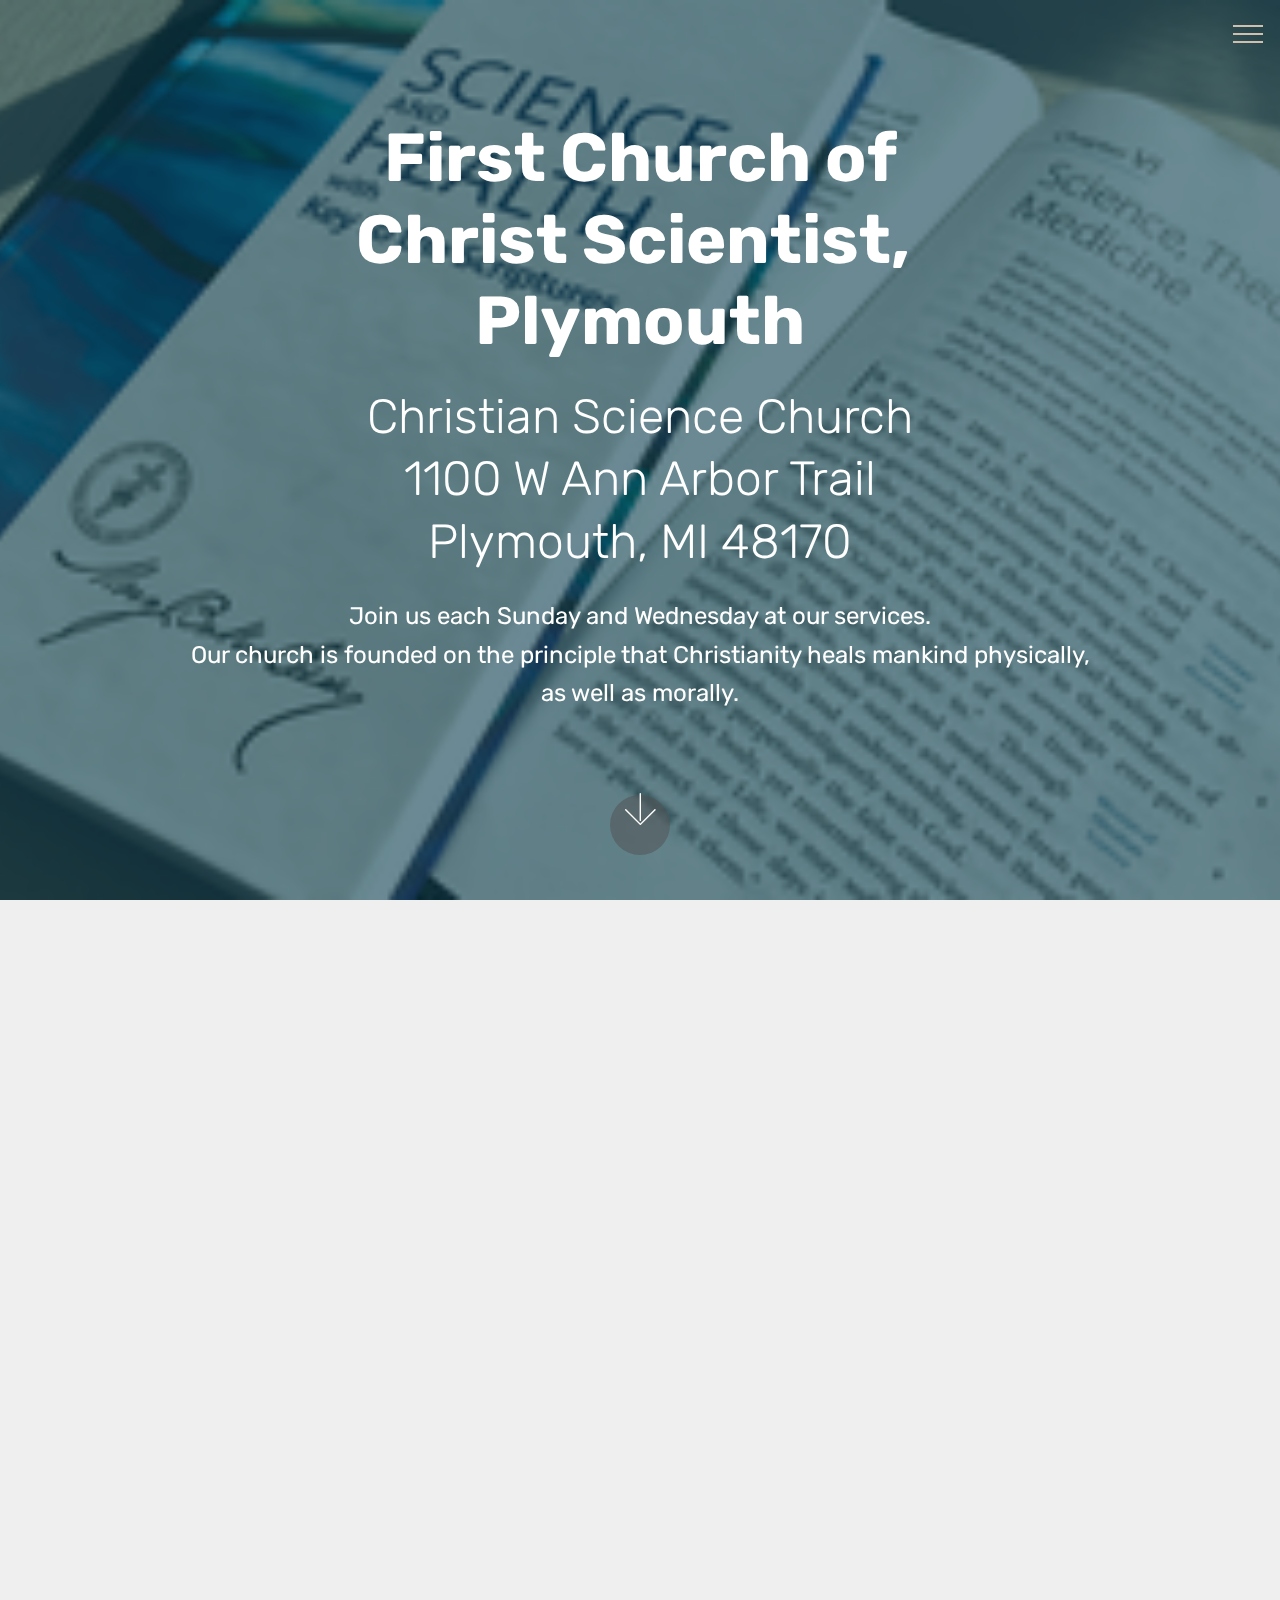
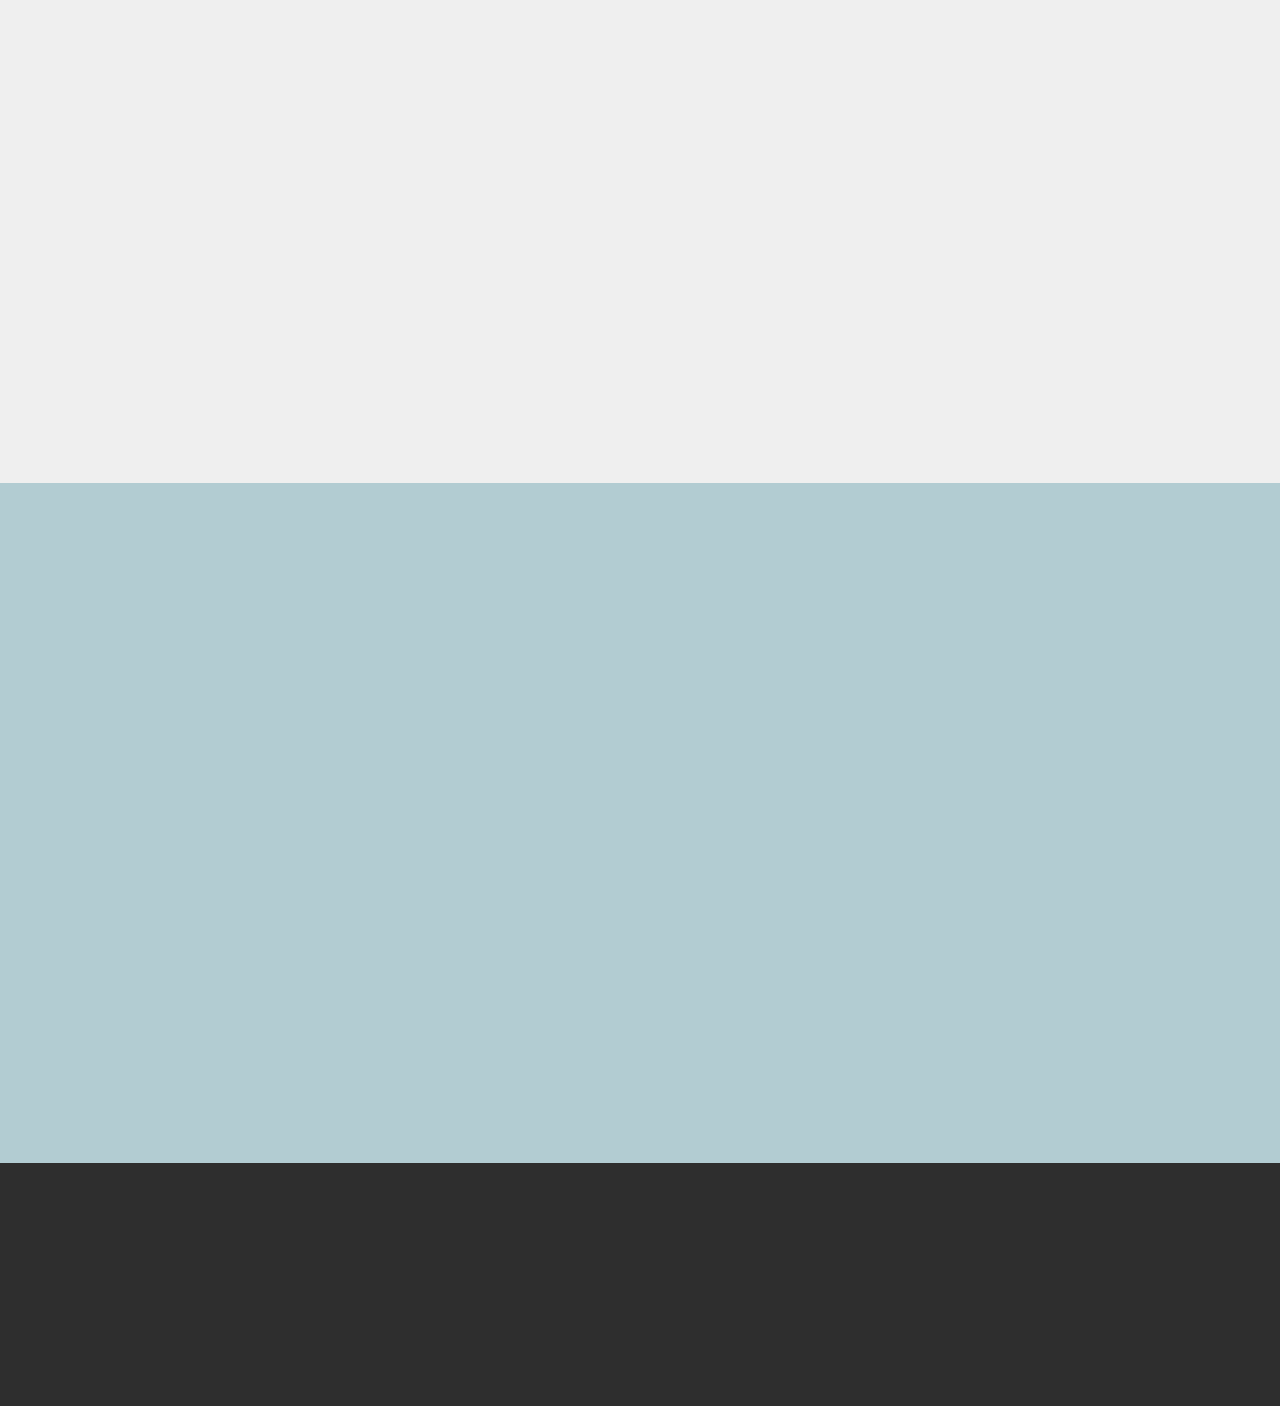
==== commit afd0d732: "create github pages" ====
--- a/index.html
+++ b/index.html
@@ -27,7 +27,7 @@
 
     
 
-    <nav class="navbar navbar-expand beta-menu navbar-dropdown align-items-center navbar-fixed-top navbar-toggleable-sm bg-color transparent">
+    <nav class="navbar navbar-expand beta-menu navbar-dropdown align-items-center navbar-fixed-top collapsed bg-color transparent">
         <button class="navbar-toggler navbar-toggler-right" type="button" data-toggle="collapse" data-target="#navbarSupportedContent" aria-controls="navbarSupportedContent" aria-expanded="false" aria-label="Toggle navigation">
             <div class="hamburger">
                 <span></span>
@@ -54,7 +54,7 @@
     </nav>
 </section>
 
-<section class="engine"><a href="https://mobirise.co/q">bootstrap slideshow</a></section><section class="cid-qFavquxsLG mbr-fullscreen mbr-parallax-background" id="header2-0">
+<section class="engine"><a href="https://mobirise.co/b">free web creator</a></section><section class="cid-qFavquxsLG mbr-fullscreen mbr-parallax-background" id="header2-0">
 
     
 
@@ -119,7 +119,7 @@
             <div class="card p-3 col-12 col-md-6 col-lg-4">
                 <div class="card-wrapper">
                     <div class="card-img">
-                        <img src="assets/images/church-service-1600x1200.jpg" alt="Church Sanctuary" title="">
+                        <img src="assets/images/church-service-313x234.jpg" alt="Church Sanctuary" title="">
                     </div>
                     <div class="card-box">
                         <h4 class="card-title pb-3 mbr-fonts-style display-5">Sunday Church Service</h4>
@@ -144,7 +144,7 @@
             <div class="card p-3 col-12 col-md-6 col-lg-4">
                 <div class="card-wrapper">
                     <div class="card-img">
-                        <img src="assets/images/science-and-health-open-on-windowsill-large-1-300x165.png" alt="Science and Health" title="">
+                        <img src="assets/images/science-and-health-open-on-windowsill-large-2-300x165.png" alt="Science and Health" title="">
                     </div>
                     <div class="card-box">
                         <h4 class="card-title pb-3 mbr-fonts-style display-5">Wed Testimony Meeting</h4>
@@ -158,7 +158,7 @@
             <div class="card p-3 col-12 col-md-6 col-lg-4">
                 <div class="card-wrapper">
                     <div class="card-img">
-                        <img src="assets/images/rr-a-1600x1200.jpg" alt="Reading Room" title="">
+                        <img src="assets/images/rr-a-313x234.jpg" alt="Reading Room" title="">
                     </div>
                     <div class="card-box ">
                         <h4 class="card-title pb-3 mbr-fonts-style display-5">Reading Room</h4>
@@ -172,7 +172,7 @@
             <div class="card p-3 col-12 col-md-6 col-lg-4">
                 <div class="card-wrapper">
                     <div class="card-img">
-                        <img src="assets/images/ss-1600x1200.jpg" alt="Sunday School" title="">
+                        <img src="assets/images/ss-313x234.jpg" alt="Sunday School" title="">
                     </div>
                     <div class="card-box">
                         <h4 class="card-title pb-3 mbr-fonts-style display-5">Sunday School</h4>
@@ -219,7 +219,7 @@
                     <div data-form-alert="" hidden="">Thanks for filling out the form!  We will respond as quickly as possible.
 
 First Church of Christ, Scientist, Plymouth</div>
-                    <form class="block mbr-form" action="https://mobirise.com/" method="post" data-form-title="Mobirise Form"><input type="hidden" data-form-email="true" value="sbUWV+q42BmeYZnPhsSgU2k8wjbPpuL+YAL65qqmQ9eWsIgRBbDcWesqUPM4m4dpOQ6mudVlxqU79I49L0zqynmECY8VZYfPBGKI61S++8cq2FlbX3RkFtnkKZW1qd1k">
+                    <form class="block mbr-form" action="https://mobirise.com/" method="post" data-form-title="Mobirise Form"><input type="hidden" data-form-email="true" value="k6VU2WwWOtFmf+MTUOMmAVF2kguomZ8Ee28S2AR9zPDDQ4uf6NUwMJ06QIfNH8bVvAc01vX4EG7M1f5BakoYtdMteTCG2c6mcMkdfeC7OZY37m5m/jdJ7yTP5loy+IZ7">
                         <div class="row">
                             <div class="col-md-6 multi-horizontal" data-for="name">
                                 <input type="text" class="form-control input" name="name" data-form-field="Name" placeholder="Your Name" required="" id="name-form4-1h">
--- a/assets/mobirise/css/mbr-additional.css
+++ b/assets/mobirise/css/mbr-additional.css
@@ -3912,8 +3912,8 @@
   color: #f9f295 !important;
 }
 .cid-qFh5Cw8D0e {
-  padding-top: 75px;
-  padding-bottom: 45px;
+  padding-top: 45px;
+  padding-bottom: 15px;
   background-color: #b2ccd2;
 }
 .cid-qFh5Cw8D0e .mbr-section-subtitle {
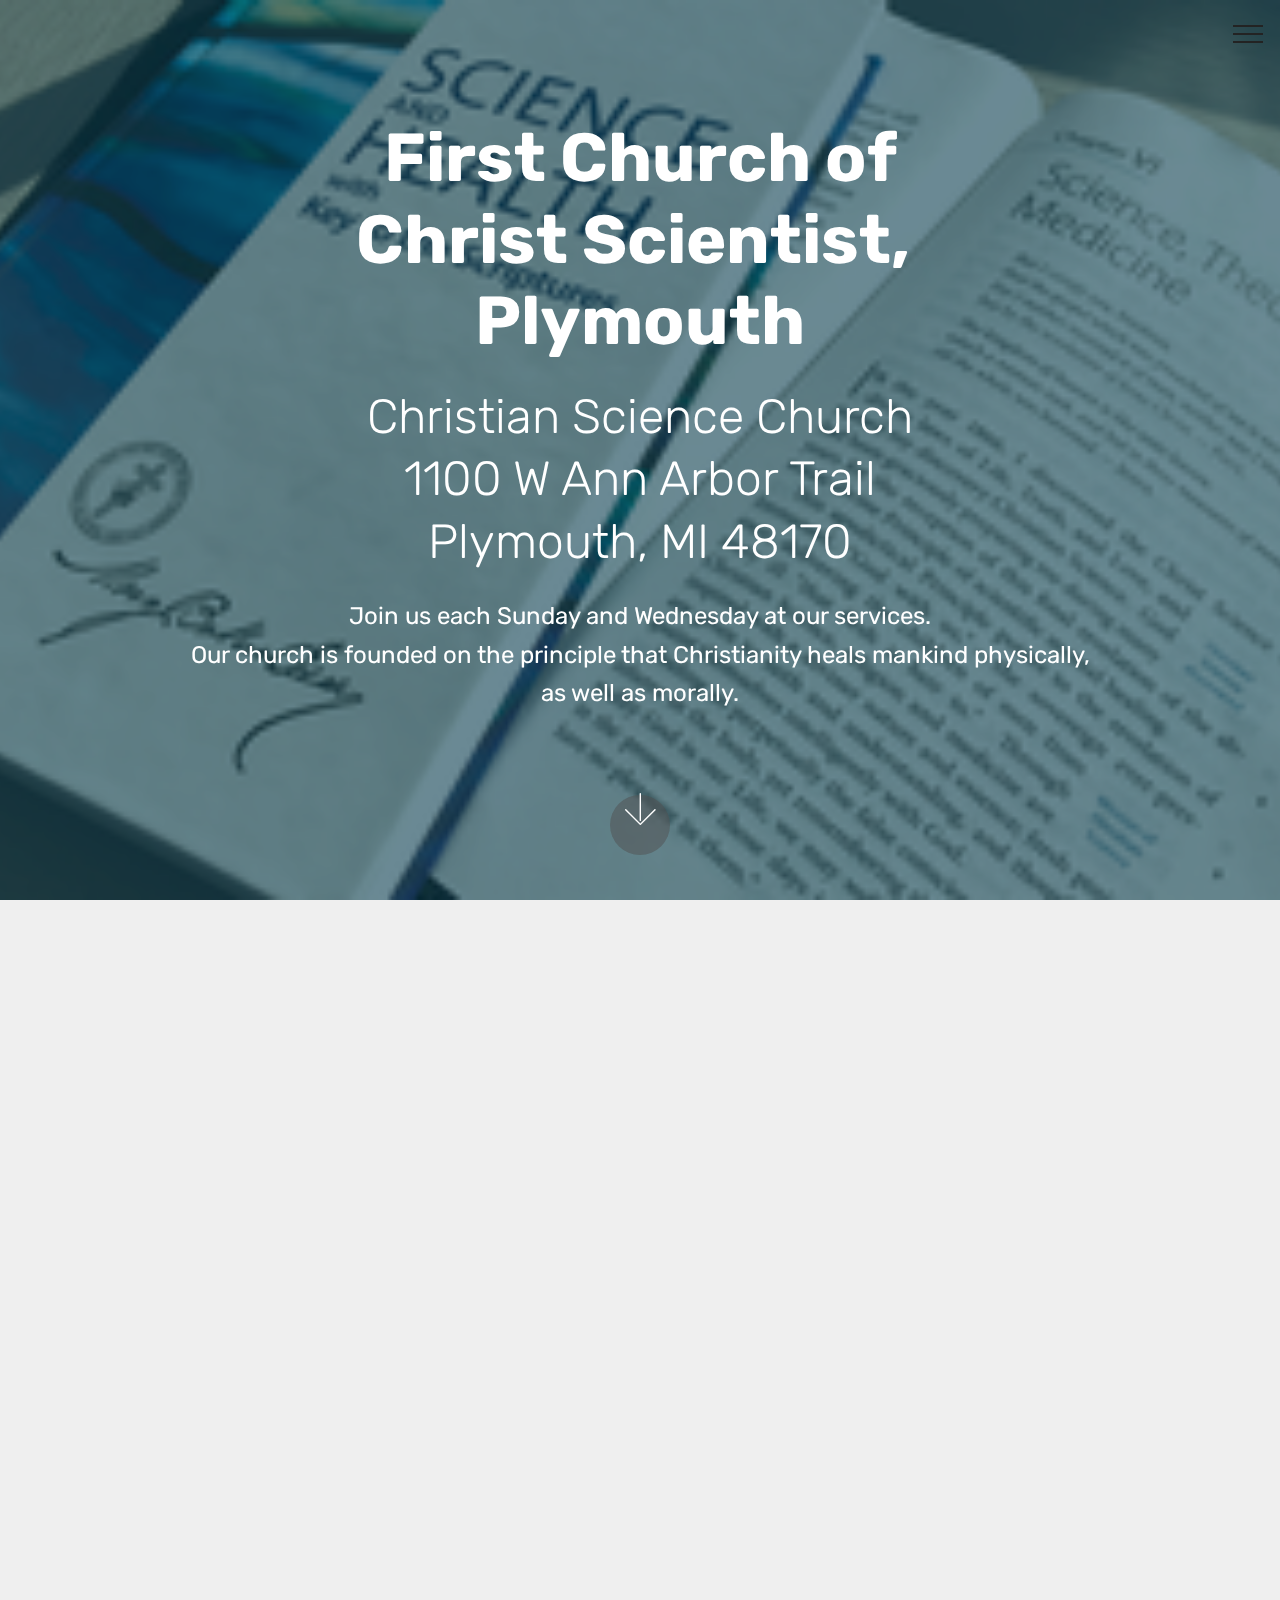
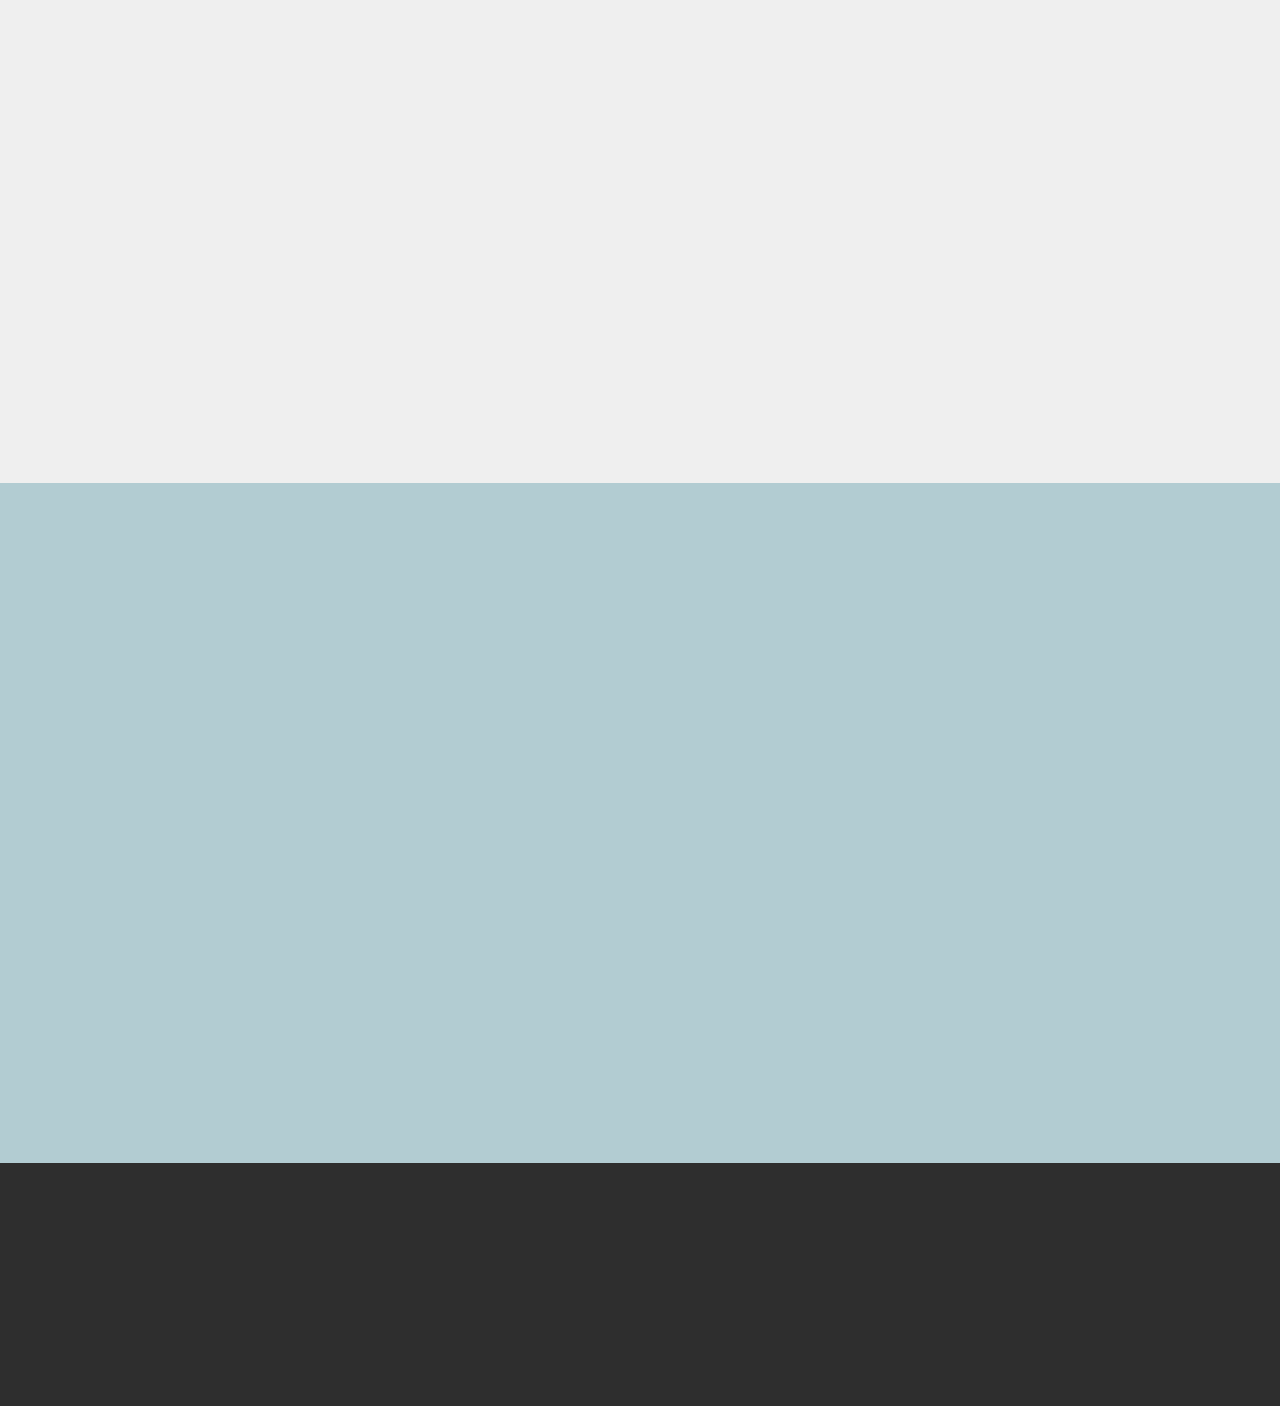
==== commit abcfa83c: "create github pages" ====
--- a/index.html
+++ b/index.html
@@ -54,7 +54,7 @@
     </nav>
 </section>
 
-<section class="engine"><a href="https://mobirise.co/b">free web creator</a></section><section class="cid-qFavquxsLG mbr-fullscreen mbr-parallax-background" id="header2-0">
+<section class="engine"><a href="https://mobirise.co/b">site creator</a></section><section class="cid-qFavquxsLG mbr-fullscreen mbr-parallax-background" id="header2-0">
 
     
 
@@ -219,7 +219,7 @@
                     <div data-form-alert="" hidden="">Thanks for filling out the form!  We will respond as quickly as possible.
 
 First Church of Christ, Scientist, Plymouth</div>
-                    <form class="block mbr-form" action="https://mobirise.com/" method="post" data-form-title="Mobirise Form"><input type="hidden" data-form-email="true" value="k6VU2WwWOtFmf+MTUOMmAVF2kguomZ8Ee28S2AR9zPDDQ4uf6NUwMJ06QIfNH8bVvAc01vX4EG7M1f5BakoYtdMteTCG2c6mcMkdfeC7OZY37m5m/jdJ7yTP5loy+IZ7">
+                    <form class="block mbr-form" action="https://mobirise.com/" method="post" data-form-title="Mobirise Form"><input type="hidden" data-form-email="true" value="MUnpC3xm6m2UTvdkKs9VvqMJFVEb/9oXYvf9L8PjwBX/028l363ALUa9zg2vve/WR7dfqe5rWQl8UBEJ5X9H1Pbe45l8AD+4F2Vb3Lrswi56PrzOfxEn0yGNNCAJGQPS">
                         <div class="row">
                             <div class="col-md-6 multi-horizontal" data-for="name">
                                 <input type="text" class="form-control input" name="name" data-form-field="Name" placeholder="Your Name" required="" id="name-form4-1h">
--- a/assets/mobirise/css/mbr-additional.css
+++ b/assets/mobirise/css/mbr-additional.css
@@ -1387,13 +1387,13 @@
   height: 100%;
 }
 .cid-qFbfb1ziPZ .navbar {
-  background: #b2ccd2;
+  background: #879a9f;
   transition: none;
   min-height: 77px;
   padding: .5rem 0;
 }
 .cid-qFbfb1ziPZ .navbar-dropdown.bg-color.transparent.opened {
-  background: #b2ccd2;
+  background: #879a9f;
 }
 .cid-qFbfb1ziPZ a {
   font-style: normal;
@@ -1477,7 +1477,7 @@
   padding-bottom: 0;
 }
 .cid-qFbfb1ziPZ .dropdown .dropdown-menu {
-  background: #b2ccd2;
+  background: #879a9f;
   display: none;
   position: absolute;
   min-width: 5rem;
@@ -1548,7 +1548,7 @@
   width: 30px;
   height: 2px;
   border-right: 5px;
-  background-color: #cebfaf;
+  background-color: #232323;
 }
 .cid-qFbfb1ziPZ button.navbar-toggler .hamburger span:nth-child(1) {
   top: 0;
@@ -1887,13 +1887,13 @@
   background-color: #2e2e2e;
 }
 .cid-qFbfb1ziPZ .navbar {
-  background: #b2ccd2;
+  background: #879a9f;
   transition: none;
   min-height: 77px;
   padding: .5rem 0;
 }
 .cid-qFbfb1ziPZ .navbar-dropdown.bg-color.transparent.opened {
-  background: #b2ccd2;
+  background: #879a9f;
 }
 .cid-qFbfb1ziPZ a {
   font-style: normal;
@@ -1977,7 +1977,7 @@
   padding-bottom: 0;
 }
 .cid-qFbfb1ziPZ .dropdown .dropdown-menu {
-  background: #b2ccd2;
+  background: #879a9f;
   display: none;
   position: absolute;
   min-width: 5rem;
@@ -2048,7 +2048,7 @@
   width: 30px;
   height: 2px;
   border-right: 5px;
-  background-color: #cebfaf;
+  background-color: #232323;
 }
 .cid-qFbfb1ziPZ button.navbar-toggler .hamburger span:nth-child(1) {
   top: 0;
@@ -2298,13 +2298,13 @@
   background-color: #2e2e2e;
 }
 .cid-qFbfb1ziPZ .navbar {
-  background: #b2ccd2;
+  background: #879a9f;
   transition: none;
   min-height: 77px;
   padding: .5rem 0;
 }
 .cid-qFbfb1ziPZ .navbar-dropdown.bg-color.transparent.opened {
-  background: #b2ccd2;
+  background: #879a9f;
 }
 .cid-qFbfb1ziPZ a {
   font-style: normal;
@@ -2388,7 +2388,7 @@
   padding-bottom: 0;
 }
 .cid-qFbfb1ziPZ .dropdown .dropdown-menu {
-  background: #b2ccd2;
+  background: #879a9f;
   display: none;
   position: absolute;
   min-width: 5rem;
@@ -2459,7 +2459,7 @@
   width: 30px;
   height: 2px;
   border-right: 5px;
-  background-color: #cebfaf;
+  background-color: #232323;
 }
 .cid-qFbfb1ziPZ button.navbar-toggler .hamburger span:nth-child(1) {
   top: 0;
@@ -2740,13 +2740,13 @@
   color: #767676;
 }
 .cid-qFbfb1ziPZ .navbar {
-  background: #b2ccd2;
+  background: #879a9f;
   transition: none;
   min-height: 77px;
   padding: .5rem 0;
 }
 .cid-qFbfb1ziPZ .navbar-dropdown.bg-color.transparent.opened {
-  background: #b2ccd2;
+  background: #879a9f;
 }
 .cid-qFbfb1ziPZ a {
   font-style: normal;
@@ -2830,7 +2830,7 @@
   padding-bottom: 0;
 }
 .cid-qFbfb1ziPZ .dropdown .dropdown-menu {
-  background: #b2ccd2;
+  background: #879a9f;
   display: none;
   position: absolute;
   min-width: 5rem;
@@ -2901,7 +2901,7 @@
   width: 30px;
   height: 2px;
   border-right: 5px;
-  background-color: #cebfaf;
+  background-color: #232323;
 }
 .cid-qFbfb1ziPZ button.navbar-toggler .hamburger span:nth-child(1) {
   top: 0;
@@ -3145,13 +3145,13 @@
   text-align: left;
 }
 .cid-qFbfb1ziPZ .navbar {
-  background: #b2ccd2;
+  background: #879a9f;
   transition: none;
   min-height: 77px;
   padding: .5rem 0;
 }
 .cid-qFbfb1ziPZ .navbar-dropdown.bg-color.transparent.opened {
-  background: #b2ccd2;
+  background: #879a9f;
 }
 .cid-qFbfb1ziPZ a {
   font-style: normal;
@@ -3235,7 +3235,7 @@
   padding-bottom: 0;
 }
 .cid-qFbfb1ziPZ .dropdown .dropdown-menu {
-  background: #b2ccd2;
+  background: #879a9f;
   display: none;
   position: absolute;
   min-width: 5rem;
@@ -3306,7 +3306,7 @@
   width: 30px;
   height: 2px;
   border-right: 5px;
-  background-color: #cebfaf;
+  background-color: #232323;
 }
 .cid-qFbfb1ziPZ button.navbar-toggler .hamburger span:nth-child(1) {
   top: 0;
@@ -3531,13 +3531,13 @@
   background-color: #2e2e2e;
 }
 .cid-qFjIwcfEeg .navbar {
-  background: #b2ccd2;
+  background: #879a9f;
   transition: none;
   min-height: 77px;
   padding: .5rem 0;
 }
 .cid-qFjIwcfEeg .navbar-dropdown.bg-color.transparent.opened {
-  background: #b2ccd2;
+  background: #879a9f;
 }
 .cid-qFjIwcfEeg a {
   font-style: normal;
@@ -3621,7 +3621,7 @@
   padding-bottom: 0;
 }
 .cid-qFjIwcfEeg .dropdown .dropdown-menu {
-  background: #b2ccd2;
+  background: #879a9f;
   display: none;
   position: absolute;
   min-width: 5rem;
@@ -3692,7 +3692,7 @@
   width: 30px;
   height: 2px;
   border-right: 5px;
-  background-color: #cebfaf;
+  background-color: #232323;
 }
 .cid-qFjIwcfEeg button.navbar-toggler .hamburger span:nth-child(1) {
   top: 0;
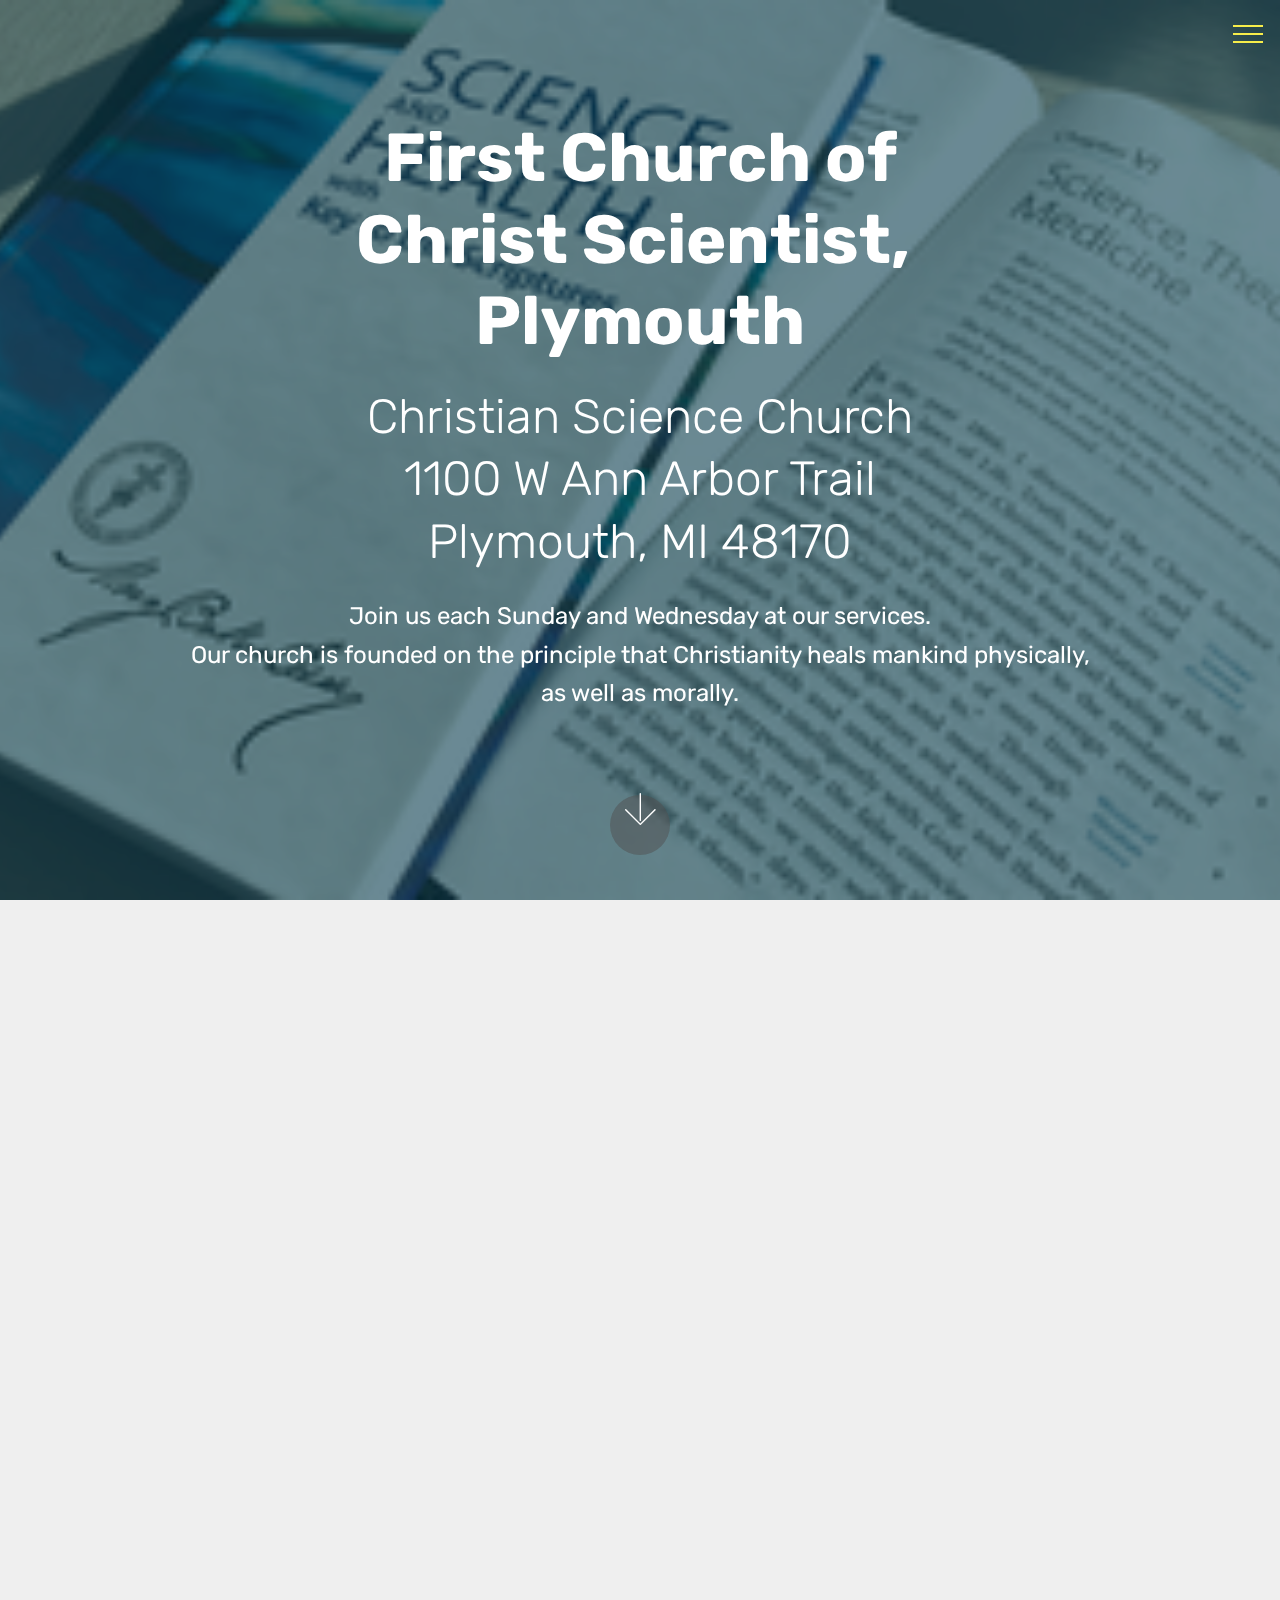
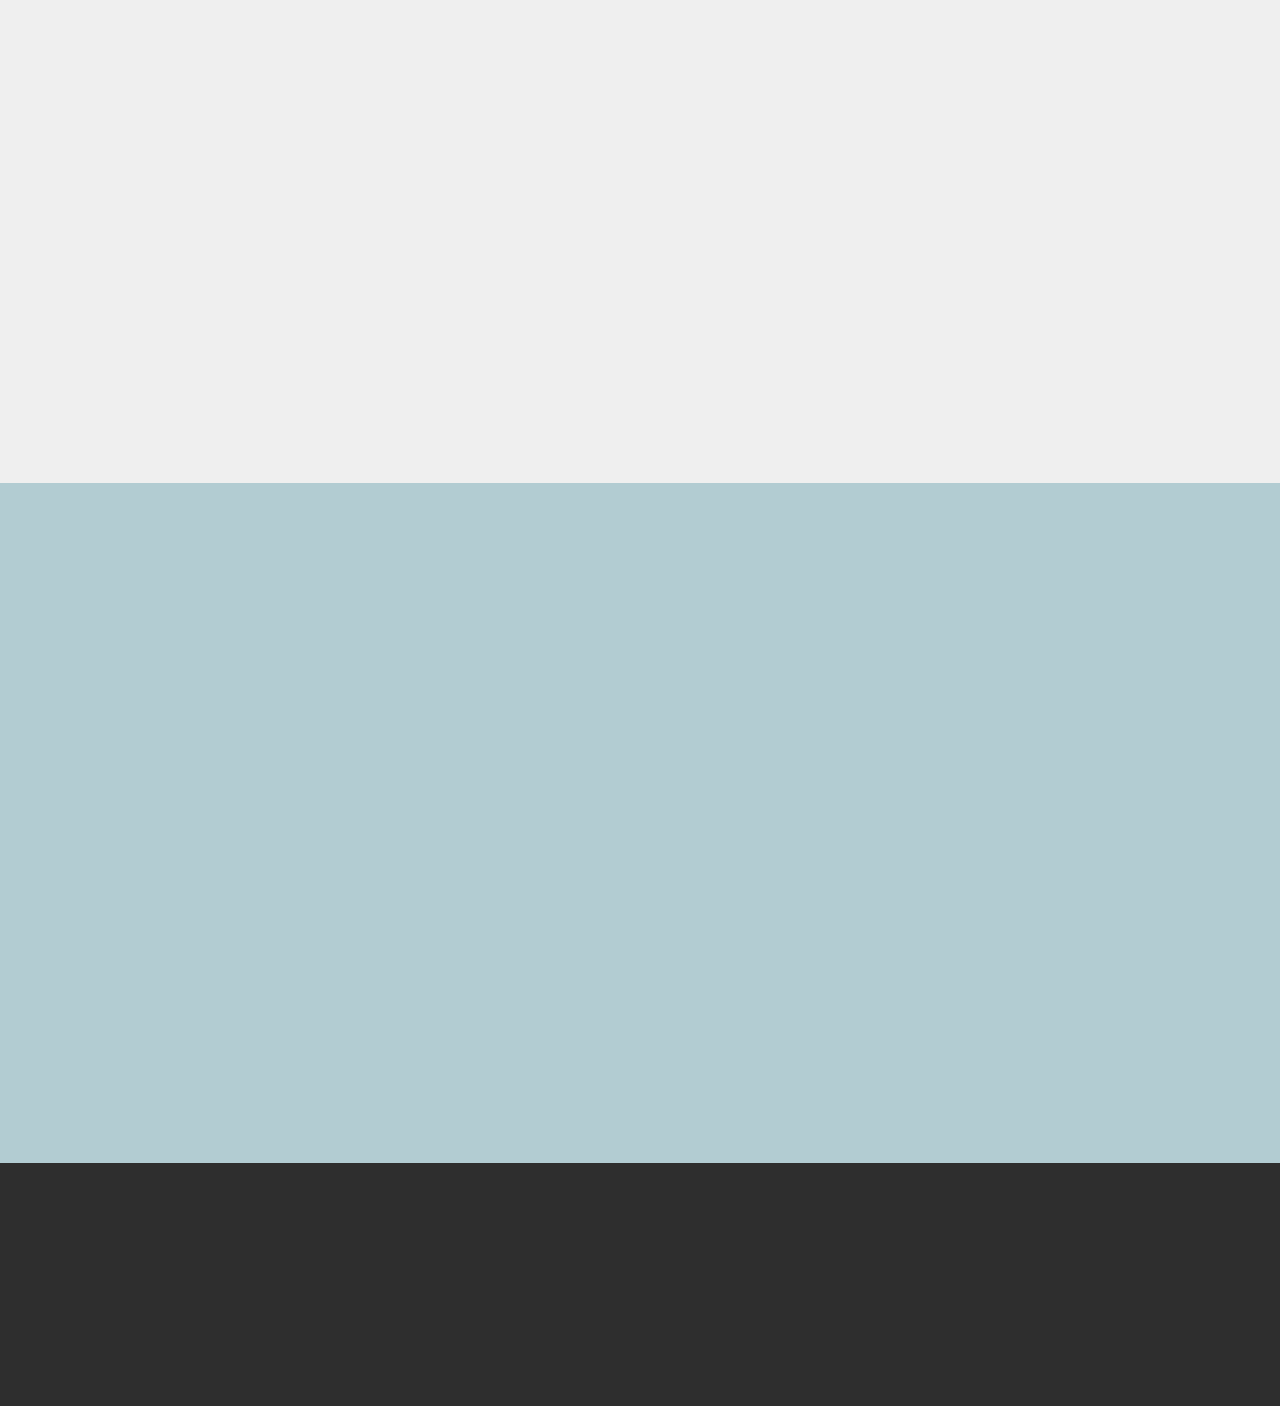
==== commit faed1d0a: "create github pages" ====
--- a/index.html
+++ b/index.html
@@ -54,7 +54,7 @@
     </nav>
 </section>
 
-<section class="engine"><a href="https://mobirise.co/b">site creator</a></section><section class="cid-qFavquxsLG mbr-fullscreen mbr-parallax-background" id="header2-0">
+<section class="engine"><a href="https://mobirise.co/i">build your own website for free</a></section><section class="cid-qFavquxsLG mbr-fullscreen mbr-parallax-background" id="header2-0">
 
     
 
@@ -219,7 +219,7 @@
                     <div data-form-alert="" hidden="">Thanks for filling out the form!  We will respond as quickly as possible.
 
 First Church of Christ, Scientist, Plymouth</div>
-                    <form class="block mbr-form" action="https://mobirise.com/" method="post" data-form-title="Mobirise Form"><input type="hidden" data-form-email="true" value="MUnpC3xm6m2UTvdkKs9VvqMJFVEb/9oXYvf9L8PjwBX/028l363ALUa9zg2vve/WR7dfqe5rWQl8UBEJ5X9H1Pbe45l8AD+4F2Vb3Lrswi56PrzOfxEn0yGNNCAJGQPS">
+                    <form class="block mbr-form" action="https://mobirise.com/" method="post" data-form-title="Mobirise Form"><input type="hidden" data-form-email="true" value="SPLltZWUMEkOA/fb3AUpcwoZdhfrJiT5UGORSCHcgl7IVsGn/BHNiOHPujPqm3REDQouZ+ixniR1WzaxjDyAbW5fmomlB2t0+8QjzCex0inoFJCXPjJhICjRvI7OqrtA">
                         <div class="row">
                             <div class="col-md-6 multi-horizontal" data-for="name">
                                 <input type="text" class="form-control input" name="name" data-form-field="Name" placeholder="Your Name" required="" id="name-form4-1h">
--- a/assets/mobirise/css/mbr-additional.css
+++ b/assets/mobirise/css/mbr-additional.css
@@ -1548,7 +1548,7 @@
   width: 30px;
   height: 2px;
   border-right: 5px;
-  background-color: #232323;
+  background-color: #f7ed4a;
 }
 .cid-qFbfb1ziPZ button.navbar-toggler .hamburger span:nth-child(1) {
   top: 0;
@@ -2048,7 +2048,7 @@
   width: 30px;
   height: 2px;
   border-right: 5px;
-  background-color: #232323;
+  background-color: #f7ed4a;
 }
 .cid-qFbfb1ziPZ button.navbar-toggler .hamburger span:nth-child(1) {
   top: 0;
@@ -2459,7 +2459,7 @@
   width: 30px;
   height: 2px;
   border-right: 5px;
-  background-color: #232323;
+  background-color: #f7ed4a;
 }
 .cid-qFbfb1ziPZ button.navbar-toggler .hamburger span:nth-child(1) {
   top: 0;
@@ -2901,7 +2901,7 @@
   width: 30px;
   height: 2px;
   border-right: 5px;
-  background-color: #232323;
+  background-color: #f7ed4a;
 }
 .cid-qFbfb1ziPZ button.navbar-toggler .hamburger span:nth-child(1) {
   top: 0;
@@ -3306,7 +3306,7 @@
   width: 30px;
   height: 2px;
   border-right: 5px;
-  background-color: #232323;
+  background-color: #f7ed4a;
 }
 .cid-qFbfb1ziPZ button.navbar-toggler .hamburger span:nth-child(1) {
   top: 0;
@@ -3692,7 +3692,7 @@
   width: 30px;
   height: 2px;
   border-right: 5px;
-  background-color: #232323;
+  background-color: #f7ed4a;
 }
 .cid-qFjIwcfEeg button.navbar-toggler .hamburger span:nth-child(1) {
   top: 0;
